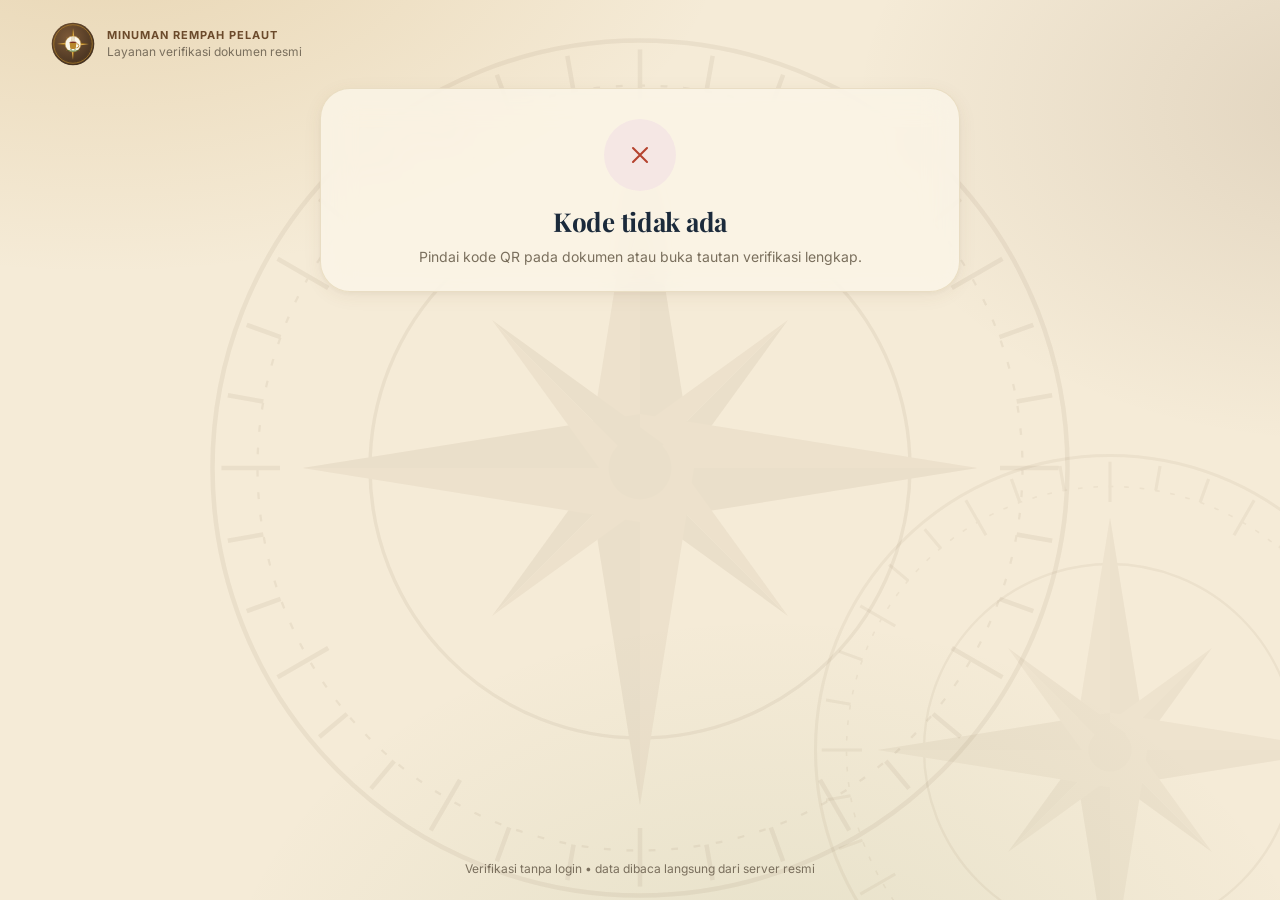
==== verify.html @ 49db2e06 "versi 1" ====
<!DOCTYPE html>
<html lang="id">
<head>
  <meta charset="utf-8">
  <meta name="viewport" content="width=device-width, initial-scale=1">
  <title>Verifikasi Dokumen — Minuman Rempah Pelaut</title>
  <meta name="theme-color" content="#F5EBD7">
  <meta name="robots" content="noindex">
  <link rel="icon" href="assets/logo.svg" type="image/svg+xml">
  <link rel="stylesheet" href="https://fonts.googleapis.com/css2?family=Playfair+Display:wght@600;700&family=Inter:wght@400;600;700&display=swap">
  <link rel="stylesheet" href="css/style.css?v=1.0.0">
</head>
<body>
  <div id="topline" class="topline"></div><div id="toasts" class="toasts"></div>
  <div class="login" style="justify-content:flex-start">
    <div class="login-top"><div class="row"><img src="assets/logo.svg" alt="" style="width:44px;height:44px;border-radius:50%"><div><div class="eyebrow" style="color:var(--c-secondary)" id="inst">Minuman Rempah Pelaut</div><div class="small muted">Layanan verifikasi dokumen resmi</div></div></div></div>
    <div class="card login-card" style="width:min(640px,100%)" id="hasil">
      <div class="center"><div class="loader-art" style="margin:0 auto"><div class="ring"></div><div class="ring r2"></div></div><div class="loader-text mt-12">Memeriksa keaslian dokumen…</div></div>
    </div>
    <div class="card login-card" style="width:min(640px,100%);margin-top:0" id="hash-card" hidden>
      <h3>Cocokkan berkas PDF</h3>
      <p class="small muted mt-4">Pilih berkas PDF yang Anda terima. Sidik jari SHA-256 dihitung di perangkat Anda (berkas tidak diunggah) lalu dibandingkan dengan catatan resmi.</p>
      <input type="file" accept="application/pdf" id="pdf" class="input mt-12">
      <div id="hash-hasil" class="mt-12"></div>
    </div>
    <div class="login-foot"><span>Verifikasi tanpa login • data dibaca langsung dari server resmi</span></div>
  </div>
  <script src="js/config.js?v=1.0.0"></script>
  <script src="js/core.js?v=1.0.0"></script>
  <script>
  (async function () {
    const p = new URLSearchParams(location.search), k = p.get('k') || '', s = p.get('s') || '';
    const box = $('#hasil');
    const gagal = (judul, teks) => { box.innerHTML = `<div class="center"><div class="icon-box danger" style="margin:0 auto;width:72px;height:72px;border-radius:50%">${ic('x', 'xl')}</div><h1 class="mt-12" style="font-size:26px">${esc(judul)}</h1><p class="muted mt-8">${esc(teks)}</p></div>`; };
    if (!k) return gagal('Kode tidak ada', 'Pindai kode QR pada dokumen atau buka tautan verifikasi lengkap.');
    if (!API.siap()) return gagal('Layanan belum dikonfigurasi', 'Alamat server belum diisi pada aplikasi ini.');
    try {
      const res = await fetch(API.url + '?action=dok.verifikasi&k=' + encodeURIComponent(k) + '&s=' + encodeURIComponent(s));
      const r = await res.json();
      if (!r.success) return gagal(r.code === 'SIG' ? 'Tautan tidak sah' : 'Dokumen tidak ditemukan', r.message);
      const d = r.data;
      if (d.institusi) { $('#inst').textContent = d.institusi.nama; document.title = 'Verifikasi — ' + d.institusi.nama; }
      box.innerHTML = `<div class="center"><div class="icon-box ${d.valid ? 'success' : 'danger'}" style="margin:0 auto;width:78px;height:78px;border-radius:50%">${ic(d.valid ? 'check' : 'x', 'xl')}</div>
        <span class="badge ${d.valid ? 'success' : 'danger'} mt-12">${d.valid ? 'ASLI & BERLAKU' : 'DITARIK — TIDAK BERLAKU'}</span>
        <h1 class="mt-12" style="font-size:24px">${esc(d.judul)}</h1><p class="muted">${esc(d.jenis)}</p></div>
        <div class="inset mt-16">${[['Nomor dokumen', d.nomor], ['Diterbitkan', tgl(d.terbit, 'EEEE, d MMMM yyyy • HH:mm') + ' WITA']].concat(d.ringkas.map((x) => [x.label, x.nilai])).map((x) => `<div class="sum-row"><span class="muted small">${esc(x[0])}</span><span class="v small">${esc(x[1])}</span></div>`).join('')}</div>
        ${d.catatan ? `<div class="notice danger mt-12">${ic('alert')}<div class="small">${esc(d.catatan)}</div></div>` : ''}
        <div class="eyebrow mt-16 mb-8">Ditandatangani secara elektronik oleh</div>
        ${d.penandatangan.map((x) => `<div class="sig"><span class="icon-box s success">${ic('sign', 'sm')}</span><div class="grow"><b class="small">${esc(x.nama)}</b><div class="xs muted">${esc(x.label)} • ${esc(x.jabatan)}</div></div><div class="xs muted right">${esc(tgl(x.waktu, 'd MMM yyyy HH:mm'))}<div>${esc(x.metode === 'BYPASS' ? 'Bypass Owner' : 'Sesi + PIN')}</div></div></div>`).join('')}
        <div class="xs muted mt-16">Sidik jari SHA-256 PDF resmi:</div><div class="id" style="word-break:break-all">${esc(d.hashPdf)}</div>`;
      if (d.hashPdf) {
        $('#hash-card').hidden = false;
        $('#pdf').onchange = async (e) => {
          const f = e.target.files[0]; if (!f) return;
          const buf = await f.arrayBuffer(); const h = Array.from(new Uint8Array(await crypto.subtle.digest('SHA-256', buf))).map((b) => b.toString(16).padStart(2, '0')).join('');
          $('#hash-hasil').innerHTML = h === d.hashPdf ? `<div class="notice success">${ic('check-c')}<div><b>Berkas identik dengan PDF resmi.</b><div class="xs id">${h}</div></div></div>` : `<div class="notice danger">${ic('alert')}<div><b>Berkas BERBEDA dari PDF resmi.</b><div class="small">Kemungkinan telah diubah atau bukan berkas asli.</div><div class="xs id">${h}</div></div></div>`;
        };
      }
    } catch (e) { gagal('Gagal terhubung', 'Periksa koneksi internet lalu muat ulang halaman.'); }
  })();
  </script>
</body>
</html>
---- css/style.css ----
/* =====================================================================
   MINUMAN REMPAH PELAUT — Sistem Desain (soft-UI hangat + kaca halus)
   Warna, font, dan radius dapat diubah Owner dari Pengaturan → Tampilan
   (ditulis ulang ke variabel CSS di :root oleh js/core.js).
   ===================================================================== */
:root {
  --c-primary: #B8862D; --c-primary-h: #9A6F1F; --c-secondary: #6B4A2B;
  --c-bg: #F5EBD7; --c-card: #FBF6EA; --c-text: #1B2A3B; --c-muted: #7A6F5D; --c-border: #E3D5B5;
  --c-success: #4E7A3A; --c-danger: #B5442F; --c-warning: #D9A21B; --c-info: #2F6EA8;
  --c-success-t: color-mix(in srgb, var(--c-success) 14%, #fff);
  --c-danger-t: color-mix(in srgb, var(--c-danger) 13%, #fff);
  --c-warning-t: color-mix(in srgb, var(--c-warning) 20%, #fff);
  --c-info-t: color-mix(in srgb, var(--c-info) 12%, #fff);
  --c-primary-t: color-mix(in srgb, var(--c-primary) 14%, var(--c-card));
  --c-secondary-t: color-mix(in srgb, var(--c-secondary) 10%, var(--c-card));
  --c-inset: color-mix(in srgb, var(--c-bg) 70%, var(--c-border));
  --c-glass: color-mix(in srgb, var(--c-card) 80%, transparent);
  --c-line: color-mix(in srgb, var(--c-border) 75%, transparent);
  --c-on-primary: #fff;
  /* grafik — palet kategori tervalidasi (urutan = mekanisme aman buta warna) */
  --s1: #B8862D; --s2: #2F6EA8; --s3: #2A9D8F; --s4: #7E5BB0; --s5: #D46F3E;
  --radius: 20px; --radius-md: 14px; --radius-sm: 12px; --radius-xs: 8px;
  --font-head: 'Playfair Display', 'Lora', Georgia, serif;
  --font-body: 'Inter', 'Plus Jakarta Sans', system-ui, -apple-system, 'Segoe UI', Roboto, sans-serif;
  --sh-1: 0 4px 20px -2px color-mix(in srgb, var(--c-secondary) 9%, transparent), 0 2px 6px -1px color-mix(in srgb, var(--c-secondary) 5%, transparent);
  --sh-2: 0 12px 32px -6px color-mix(in srgb, var(--c-secondary) 16%, transparent), 0 4px 10px -2px color-mix(in srgb, var(--c-secondary) 7%, transparent);
  --sh-3: 0 24px 60px -12px rgba(27, 42, 59, .28);
  --sh-btn: 0 6px 16px -4px color-mix(in srgb, var(--c-primary) 45%, transparent);
  --ease: cubic-bezier(.2, .8, .2, 1); --ease-spring: cubic-bezier(.34, 1.56, .64, 1);
  --sidebar: 264px; --topbar: 72px;
  --kaca: blur(16px) saturate(150%);
}
html.tanpa-kaca { --kaca: none; --c-glass: var(--c-card); }

* { box-sizing: border-box; }
html, body { margin: 0; padding: 0; }
html { -webkit-text-size-adjust: 100%; scroll-behavior: smooth; }
body {
  font-family: var(--font-body); font-size: 14px; line-height: 1.5; color: var(--c-text); background: var(--c-bg);
  min-height: 100vh; -webkit-font-smoothing: antialiased; -webkit-tap-highlight-color: transparent; overflow-x: hidden;
}
body::before { /* latar hangat bertekstur agar efek kaca punya "isi" untuk diburamkan */
  content: ''; position: fixed; inset: 0; z-index: -2; pointer-events: none;
  background:
    radial-gradient(900px 520px at 8% -10%, color-mix(in srgb, var(--c-primary) 22%, transparent), transparent 70%),
    radial-gradient(700px 480px at 105% 12%, color-mix(in srgb, var(--c-secondary) 14%, transparent), transparent 70%),
    radial-gradient(800px 600px at 60% 115%, color-mix(in srgb, var(--c-success) 10%, transparent), transparent 70%),
    var(--c-bg);
}
body::after {
  content: ''; position: fixed; right: -140px; bottom: -160px; width: 620px; height: 620px; z-index: -1; pointer-events: none; opacity: .06;
  background: url("../assets/kompas.svg") center/contain no-repeat;
}
h1, h2, h3, h4 { font-family: var(--font-head); color: var(--c-text); margin: 0; letter-spacing: -.01em; font-weight: 700; }
h1 { font-size: clamp(24px, 3.2vw, 34px); line-height: 1.18; }
h2 { font-size: clamp(18px, 2vw, 21px); line-height: 1.3; font-weight: 650; }
h3 { font-size: 16px; line-height: 1.35; font-weight: 650; }
p { margin: 0; }
a { color: var(--c-primary-h); text-decoration: none; }
button, input, select, textarea { font: inherit; color: inherit; }
img { max-width: 100%; display: block; }
.num, .tnum, table td, .kpi-val, .rp { font-variant-numeric: tabular-nums; }
.muted { color: var(--c-muted); } .small { font-size: 12px; } .xs { font-size: 11px; }
.strong { font-weight: 650; } .center { text-align: center; } .right { text-align: right; }
.ok { color: var(--c-success); } .bad { color: var(--c-danger); } .warn { color: #9A6F1F; }
.eyebrow { font-size: 11px; font-weight: 700; letter-spacing: .09em; text-transform: uppercase; color: var(--c-primary-h); }
.hidden { display: none !important; }
.sr-only { position: absolute; width: 1px; height: 1px; overflow: hidden; clip: rect(0 0 0 0); white-space: nowrap; }
.truncate { overflow: hidden; text-overflow: ellipsis; white-space: nowrap; }
.row { display: flex; align-items: center; gap: 12px; } .row.wrap { flex-wrap: wrap; } .row.between { justify-content: space-between; } .row.top { align-items: flex-start; }
.col { display: flex; flex-direction: column; gap: 12px; }
.grow { flex: 1; min-width: 0; }
.gap-4 { gap: 4px; } .gap-8 { gap: 8px; } .gap-16 { gap: 16px; } .gap-20 { gap: 20px; }
.mt-4 { margin-top: 4px; } .mt-8 { margin-top: 8px; } .mt-12 { margin-top: 12px; } .mt-16 { margin-top: 16px; } .mt-20 { margin-top: 20px; } .mb-8 { margin-bottom: 8px; } .mb-12 { margin-bottom: 12px; } .mb-16 { margin-bottom: 16px; }
.icon { width: 20px; height: 20px; flex: none; stroke: currentColor; fill: none; stroke-width: 1.8; stroke-linecap: round; stroke-linejoin: round; }
.icon.sm { width: 16px; height: 16px; } .icon.lg { width: 24px; height: 24px; } .icon.xl { width: 28px; height: 28px; }
::selection { background: color-mix(in srgb, var(--c-primary) 30%, transparent); }
:focus-visible { outline: 3px solid color-mix(in srgb, var(--c-primary) 45%, transparent); outline-offset: 2px; border-radius: 8px; }
::-webkit-scrollbar { width: 10px; height: 10px; } ::-webkit-scrollbar-thumb { background: color-mix(in srgb, var(--c-secondary) 22%, transparent); border-radius: 10px; border: 3px solid transparent; background-clip: padding-box; } ::-webkit-scrollbar-track { background: transparent; }

/* ============================ KARTU (kaca halus) ============================ */
.card {
  background: var(--c-glass); -webkit-backdrop-filter: var(--kaca); backdrop-filter: var(--kaca);
  border: 1px solid color-mix(in srgb, var(--c-border) 70%, transparent); border-radius: var(--radius); box-shadow: var(--sh-1);
  padding: 20px; position: relative; min-width: 0;
  transition: box-shadow .3s var(--ease), transform .3s var(--ease), border-color .3s;
}
.card.lift:hover, .card.click:hover { transform: translateY(-3px); box-shadow: var(--sh-2); border-color: color-mix(in srgb, var(--c-primary) 30%, var(--c-border)); }
.card.click { cursor: pointer; } .card.click:active { transform: scale(.985); }
.card.flat { box-shadow: none; }
.card.pad-0 { padding: 0; } .card.pad-s { padding: 14px; } .card.pad-l { padding: 26px; }
.card-head { display: flex; align-items: flex-start; justify-content: space-between; gap: 12px; margin-bottom: 16px; }
.card-head .sub { color: var(--c-muted); font-size: 12.5px; margin-top: 2px; }
.card-accent { border-left: 4px solid var(--c-primary); }
.card-dark { background: linear-gradient(150deg, #3B2A1B, #1B2A3B); color: #F5EBD7; border-color: transparent; }
.card-dark h2, .card-dark h3 { color: #FBF6EA; }
.inset { background: var(--c-inset); border: 1px solid var(--c-border); border-radius: var(--radius-md); box-shadow: inset 0 2px 4px color-mix(in srgb, var(--c-secondary) 6%, transparent); padding: 14px; }
.divider { height: 1px; background: var(--c-line); margin: 14px 0; border: 0; }
.dotted { border-bottom: 1px dashed var(--c-border); }
.icon-box { width: 40px; height: 40px; border-radius: 12px; display: grid; place-items: center; background: var(--c-primary-t); color: var(--c-primary-h); flex: none; transition: transform .3s var(--ease-spring); }
.icon-box.s { width: 34px; height: 34px; border-radius: 10px; }
.icon-box.success { background: var(--c-success-t); color: var(--c-success); } .icon-box.danger { background: var(--c-danger-t); color: var(--c-danger); }
.icon-box.warning { background: var(--c-warning-t); color: #9A6F1F; } .icon-box.info { background: var(--c-info-t); color: var(--c-info); } .icon-box.wood { background: var(--c-secondary-t); color: var(--c-secondary); }
.icon-box.solid { background: var(--c-primary); color: #fff; box-shadow: var(--sh-btn); }
.card:hover .icon-box { transform: rotate(-6deg) scale(1.06); }

/* ============================ TOMBOL ============================ */
.btn {
  --bg: var(--c-card); --fg: var(--c-secondary); --bd: var(--c-border);
  display: inline-flex; align-items: center; justify-content: center; gap: 8px; min-height: 44px; padding: 10px 18px;
  border-radius: var(--radius-sm); border: 1px solid var(--bd); background: var(--bg); color: var(--fg); font-weight: 600; font-size: 14px;
  cursor: pointer; position: relative; overflow: hidden; white-space: nowrap; user-select: none; text-decoration: none;
  transition: transform .18s var(--ease), box-shadow .25s var(--ease), background .2s, border-color .2s, color .2s;
}
.btn:hover { transform: translateY(-2px); box-shadow: var(--sh-1); border-color: color-mix(in srgb, var(--c-primary) 35%, var(--bd)); }
.btn:active { transform: translateY(0) scale(.96); box-shadow: none; transition-duration: .08s; }
.btn[disabled], .btn.busy { opacity: .6; pointer-events: none; }
.btn.primary { --bg: var(--c-primary); --fg: var(--c-on-primary); --bd: transparent; box-shadow: var(--sh-btn); }
.btn.primary:hover { --bg: var(--c-primary-h); box-shadow: 0 10px 22px -6px color-mix(in srgb, var(--c-primary) 55%, transparent); }
.btn.dark { --bg: var(--c-secondary); --fg: #FBF6EA; --bd: transparent; }
.btn.danger { --bg: var(--c-danger-t); --fg: var(--c-danger); --bd: color-mix(in srgb, var(--c-danger) 25%, transparent); }
.btn.success { --bg: var(--c-success); --fg: #fff; --bd: transparent; }
.btn.ghost { --bg: transparent; --bd: transparent; } .btn.ghost:hover { --bg: var(--c-primary-t); box-shadow: none; }
.btn.sm { min-height: 36px; padding: 6px 12px; font-size: 13px; border-radius: 10px; } .btn.xs { min-height: 30px; padding: 4px 10px; font-size: 12px; border-radius: 9px; }
.btn.lg { min-height: 54px; padding: 14px 24px; font-size: 16px; border-radius: 14px; }
.btn.block { width: 100%; } .btn.icon-only { padding: 0; width: 44px; } .btn.icon-only.sm { width: 36px; }
.btn .kbd { font-size: 10.5px; padding: 1px 6px; border-radius: 6px; background: rgba(255, 255, 255, .22); }
.ripple { position: absolute; border-radius: 50%; transform: scale(0); background: currentColor; opacity: .25; pointer-events: none; animation: ripple .6s var(--ease) forwards; }
@keyframes ripple { to { transform: scale(2.6); opacity: 0; } }
.btn .spin { width: 16px; height: 16px; border-radius: 50%; border: 2px solid currentColor; border-right-color: transparent; animation: putar .7s linear infinite; }
.link-btn { background: none; border: 0; padding: 0; color: var(--c-primary-h); font-weight: 600; cursor: pointer; display: inline-flex; align-items: center; gap: 4px; }
.link-btn:hover { text-decoration: underline; }

/* ============================ BADGE / CHIP / TAB ============================ */
.badge { display: inline-flex; align-items: center; gap: 6px; min-height: 24px; padding: 3px 10px; border-radius: 999px; font-size: 11.5px; font-weight: 650; white-space: nowrap; background: var(--c-inset); color: var(--c-secondary); border: 1px solid transparent; }
.badge::before { content: ''; width: 6px; height: 6px; border-radius: 50%; background: currentColor; opacity: .85; }
.badge.plain::before { display: none; }
.badge.success { background: var(--c-success-t); color: var(--c-success); } .badge.danger { background: var(--c-danger-t); color: var(--c-danger); }
.badge.warning { background: var(--c-warning-t); color: #8A6312; } .badge.info { background: var(--c-info-t); color: var(--c-info); } .badge.gold { background: var(--c-primary-t); color: var(--c-primary-h); }
.badge.pulse::before { animation: denyut 1.6s infinite; }
@keyframes denyut { 0% { box-shadow: 0 0 0 0 currentColor; } 70% { box-shadow: 0 0 0 6px transparent; } 100% { box-shadow: 0 0 0 0 transparent; } }
.chips { display: flex; gap: 8px; flex-wrap: wrap; }
.chips.scroll { flex-wrap: nowrap; overflow-x: auto; padding-bottom: 4px; scrollbar-width: none; } .chips.scroll::-webkit-scrollbar { display: none; }
.chip { min-height: 36px; padding: 6px 14px; border-radius: 999px; border: 1px solid var(--c-border); background: var(--c-card); color: var(--c-secondary); font-weight: 600; font-size: 13px; cursor: pointer; white-space: nowrap; display: inline-flex; align-items: center; gap: 6px; transition: all .22s var(--ease); }
.chip:hover { border-color: var(--c-primary); transform: translateY(-1px); }
.chip:active { transform: scale(.95); }
.chip.on { background: var(--c-primary); color: #fff; border-color: transparent; box-shadow: var(--sh-btn); }
.chip .n { font-size: 11px; opacity: .8; }
.seg { display: inline-flex; padding: 4px; border-radius: 14px; background: var(--c-inset); border: 1px solid var(--c-border); position: relative; gap: 2px; }
.seg button { position: relative; z-index: 1; border: 0; background: transparent; padding: 7px 14px; min-height: 36px; border-radius: 10px; font-weight: 600; font-size: 13px; color: var(--c-muted); cursor: pointer; transition: color .25s; white-space: nowrap; }
.seg button.on { color: #fff; }
.seg .ind { position: absolute; z-index: 0; top: 4px; bottom: 4px; border-radius: 10px; background: var(--c-primary); box-shadow: var(--sh-btn); transition: left .35s var(--ease), width .35s var(--ease); }
.seg.full { display: flex; } .seg.full button { flex: 1; }

/* ============================ FORM ============================ */
.field { display: flex; flex-direction: column; gap: 6px; min-width: 0; }
.field > label, .lbl { font-size: 12.5px; font-weight: 650; color: var(--c-secondary); display: flex; justify-content: space-between; gap: 8px; }
.field > label .hint, .lbl .hint { font-weight: 500; color: var(--c-muted); }
.input, select.input, textarea.input {
  width: 100%; min-height: 44px; padding: 10px 14px; border-radius: var(--radius-sm); border: 1.5px solid var(--c-border);
  background: color-mix(in srgb, var(--c-card) 92%, #fff); box-shadow: inset 0 2px 4px color-mix(in srgb, var(--c-secondary) 5%, transparent);
  outline: none; transition: border-color .2s, box-shadow .2s, background .2s; appearance: none; -webkit-appearance: none;
}
textarea.input { min-height: 84px; resize: vertical; }
select.input { padding-right: 36px; background-image: url("data:image/svg+xml,%3Csvg xmlns='http://www.w3.org/2000/svg' width='16' height='16' viewBox='0 0 24 24' fill='none' stroke='%236B4A2B' stroke-width='2' stroke-linecap='round'%3E%3Cpath d='m6 9 6 6 6-6'/%3E%3C/svg%3E"); background-repeat: no-repeat; background-position: right 12px center; }
.input:focus { border-color: var(--c-primary); box-shadow: 0 0 0 4px color-mix(in srgb, var(--c-primary) 18%, transparent); background: #fff; }
.input::placeholder { color: color-mix(in srgb, var(--c-muted) 80%, transparent); }
.input.err { border-color: var(--c-danger); box-shadow: 0 0 0 4px color-mix(in srgb, var(--c-danger) 14%, transparent); animation: goyang .35s; }
@keyframes goyang { 25% { transform: translateX(-4px); } 75% { transform: translateX(4px); } }
.input-rp { position: relative; } .input-rp > span { position: absolute; left: 14px; top: 50%; transform: translateY(-50%); font-weight: 650; color: var(--c-muted); pointer-events: none; }
.input-rp > .input { padding-left: 40px; font-weight: 650; font-variant-numeric: tabular-nums; }
.search { position: relative; } .search .icon { position: absolute; left: 13px; top: 50%; transform: translateY(-50%); color: var(--c-muted); pointer-events: none; }
.search .input { padding-left: 40px; background: var(--c-inset); }
.form-grid { display: grid; grid-template-columns: repeat(2, minmax(0, 1fr)); gap: 14px; }
.form-grid .span-2 { grid-column: span 2; }
.check { display: flex; align-items: flex-start; gap: 10px; cursor: pointer; padding: 10px 12px; border-radius: 12px; transition: background .2s; }
.check:hover { background: var(--c-primary-t); }
.check input { width: 20px; height: 20px; accent-color: var(--c-primary); flex: none; margin-top: 1px; }
.switch { position: relative; width: 46px; height: 26px; flex: none; }
.switch input { opacity: 0; width: 0; height: 0; position: absolute; }
.switch span { position: absolute; inset: 0; border-radius: 99px; background: var(--c-border); cursor: pointer; transition: background .25s; }
.switch span::after { content: ''; position: absolute; left: 3px; top: 3px; width: 20px; height: 20px; border-radius: 50%; background: #fff; box-shadow: 0 2px 6px rgba(0, 0, 0, .18); transition: transform .3s var(--ease-spring); }
.switch input:checked + span { background: var(--c-success); } .switch input:checked + span::after { transform: translateX(20px); }
.stepper { display: flex; align-items: center; gap: 6px; background: var(--c-inset); border-radius: 14px; padding: 4px; border: 1px solid var(--c-border); }
.stepper button { width: 44px; height: 44px; border-radius: 11px; border: 1px solid var(--c-border); background: var(--c-card); color: var(--c-secondary); display: grid; place-items: center; cursor: pointer; transition: transform .15s var(--ease-spring), background .2s; }
.stepper button:hover { background: #fff; } .stepper button:active { transform: scale(.86); }
.stepper button.plus { background: var(--c-primary); color: #fff; border-color: transparent; }
.stepper .val { min-width: 34px; text-align: center; font-weight: 750; font-size: 18px; font-variant-numeric: tabular-nums; }
.stepper .val.bump { animation: bump .35s var(--ease-spring); }
@keyframes bump { 40% { transform: scale(1.4); color: var(--c-primary-h); } }

/* ============================ TABEL ============================ */
.table-wrap { overflow-x: auto; border-radius: var(--radius-md); }
table.tbl { width: 100%; border-collapse: separate; border-spacing: 0; font-size: 13.5px; }
.tbl th { text-align: left; font-size: 11px; letter-spacing: .07em; text-transform: uppercase; color: var(--c-muted); font-weight: 700; padding: 12px 14px; background: var(--c-inset); border-bottom: 1px solid var(--c-border); white-space: nowrap; position: sticky; top: 0; z-index: 1; }
.tbl th:first-child { border-top-left-radius: 12px; } .tbl th:last-child { border-top-right-radius: 12px; }
.tbl td { padding: 12px 14px; border-bottom: 1px solid var(--c-line); vertical-align: middle; }
.tbl tbody tr { transition: background .2s; } .tbl tbody tr:hover { background: color-mix(in srgb, var(--c-primary) 6%, transparent); }
.tbl tr.flash { animation: flash 1.6s var(--ease); }
@keyframes flash { 0% { background: color-mix(in srgb, var(--c-success) 25%, transparent); } 100% { background: transparent; } }
.tbl .r, .tbl th.r { text-align: right; } .tbl .c { text-align: center; }
.tbl .id { font-family: ui-monospace, 'SF Mono', Menlo, monospace; font-size: 11.5px; color: var(--c-muted); white-space: nowrap; }
.tbl td.r b, .tbl td.r > span, .tbl td .tnum { white-space: nowrap; }
.tbl tr.pending td { opacity: .7; } .tbl tr.pending .badge { animation: denyut 1.6s infinite; }
.tbl-empty { padding: 40px 16px; text-align: center; color: var(--c-muted); }
.tbl-empty .icon { width: 40px; height: 40px; margin: 0 auto 10px; opacity: .5; }
.pager { display: flex; align-items: center; justify-content: space-between; gap: 12px; padding-top: 14px; flex-wrap: wrap; }
.pager .pages { display: flex; gap: 6px; }
.pager .pg { min-width: 34px; height: 34px; border-radius: 10px; border: 1px solid var(--c-border); background: var(--c-card); cursor: pointer; font-weight: 650; font-size: 13px; transition: all .2s; }
.pager .pg.on { background: var(--c-primary); color: #fff; border-color: transparent; } .pager .pg:hover:not(.on) { border-color: var(--c-primary); }
.thumb { width: 42px; height: 42px; border-radius: 12px; object-fit: cover; background: var(--c-inset); border: 1px solid var(--c-border); flex: none; }
.thumb.s { width: 34px; height: 34px; border-radius: 10px; }

/* ============================ LAYOUT APLIKASI ============================ */
.app { display: grid; grid-template-columns: var(--sidebar) minmax(0, 1fr); min-height: 100vh; }
.sidebar {
  position: sticky; top: 0; height: 100vh; padding: 20px 16px; display: flex; flex-direction: column; gap: 14px;
  background: color-mix(in srgb, var(--c-card) 72%, transparent); -webkit-backdrop-filter: var(--kaca); backdrop-filter: var(--kaca);
  border-right: 1px solid var(--c-line); z-index: 30; overflow-y: auto; scrollbar-width: thin;
}
.brand { display: flex; align-items: center; gap: 12px; padding: 4px 6px 8px; }
.brand img, .brand .logo { width: 46px; height: 46px; border-radius: 14px; object-fit: cover; box-shadow: var(--sh-1); background: var(--c-secondary); flex: none; }
.brand .nm { font-family: var(--font-head); font-weight: 700; font-size: 18px; line-height: 1.1; }
.brand .sb { font-size: 10px; letter-spacing: .12em; text-transform: uppercase; color: var(--c-muted); font-weight: 700; margin-top: 3px; }
.lapak-card { display: flex; gap: 10px; align-items: center; padding: 10px 12px; border-radius: 14px; background: var(--c-inset); border: 1px solid var(--c-border); font-size: 12px; }
.nav { display: flex; flex-direction: column; gap: 3px; }
.nav .grp { font-size: 10.5px; letter-spacing: .12em; text-transform: uppercase; color: var(--c-muted); font-weight: 750; padding: 12px 12px 4px; }
.nav a { display: flex; align-items: center; gap: 12px; padding: 10px 12px; min-height: 44px; border-radius: 13px; color: var(--c-text); font-weight: 550; position: relative; transition: background .2s, color .2s, transform .2s var(--ease); }
.nav a:hover { background: var(--c-primary-t); transform: translateX(3px); }
.nav a:active { transform: scale(.97); }
.nav a.on { background: linear-gradient(135deg, var(--c-secondary), color-mix(in srgb, var(--c-secondary) 75%, var(--c-primary))); color: #FBF6EA; box-shadow: var(--sh-2); }
.nav a .cnt { margin-left: auto; min-width: 22px; height: 22px; padding: 0 7px; border-radius: 99px; background: var(--c-danger); color: #fff; font-size: 11px; font-weight: 750; display: grid; place-items: center; }
.nav a.on .cnt { background: var(--c-primary); }
.sidebar .foot { margin-top: auto; display: flex; flex-direction: column; gap: 10px; }
.net-chip { display: flex; align-items: center; justify-content: space-between; gap: 8px; padding: 10px 12px; border-radius: 14px; background: var(--c-inset); font-size: 12px; font-weight: 650; border: 1px solid var(--c-border); }
.net-chip .dot { width: 8px; height: 8px; border-radius: 50%; background: var(--c-success); box-shadow: 0 0 0 4px var(--c-success-t); }
.net-chip.off .dot { background: var(--c-danger); box-shadow: 0 0 0 4px var(--c-danger-t); }

.main { min-width: 0; display: flex; flex-direction: column; }
.topbar {
  position: sticky; top: 0; z-index: 25; height: var(--topbar); display: flex; align-items: center; gap: 14px; padding: 0 28px;
  background: color-mix(in srgb, var(--c-bg) 72%, transparent); -webkit-backdrop-filter: var(--kaca); backdrop-filter: var(--kaca); border-bottom: 1px solid var(--c-line);
}
.topbar .search { flex: 1; max-width: 420px; }
.topbar .who { display: flex; align-items: center; gap: 10px; cursor: pointer; padding: 6px 8px 6px 6px; border-radius: 14px; transition: background .2s; }
.topbar .who:hover { background: var(--c-primary-t); }
.avatar { width: 40px; height: 40px; border-radius: 50%; display: grid; place-items: center; background: linear-gradient(135deg, var(--c-secondary), var(--c-primary)); color: #fff; font-weight: 750; font-size: 14px; flex: none; box-shadow: 0 0 0 3px var(--c-card); }
.avatar.s { width: 32px; height: 32px; font-size: 12px; }
.who .nm { font-weight: 700; font-size: 13.5px; line-height: 1.2; } .who .rl { font-size: 11.5px; color: var(--c-muted); }
.bell { position: relative; } .bell .cnt { position: absolute; top: 4px; right: 4px; min-width: 18px; height: 18px; border-radius: 99px; background: var(--c-danger); color: #fff; font-size: 10px; font-weight: 800; display: grid; place-items: center; padding: 0 4px; box-shadow: 0 0 0 2px var(--c-bg); }
.burger { display: none; }
.content { padding: 26px 28px 40px; max-width: 1480px; width: 100%; margin: 0 auto; flex: 1; }
.page-head { display: flex; align-items: flex-end; justify-content: space-between; gap: 16px; margin-bottom: 22px; flex-wrap: wrap; }
.page-head .desc { color: var(--c-muted); margin-top: 6px; max-width: 680px; }
.page-head .acts { display: flex; gap: 10px; flex-wrap: wrap; max-width: 100%; } .page-head .acts > .row { flex-wrap: wrap; }
.page-head .acts > *, .card-head > * { min-width: 0; max-width: 100%; }
.foot-bar { display: flex; justify-content: space-between; gap: 12px; flex-wrap: wrap; padding: 16px 28px; font-size: 12px; color: var(--c-muted); border-top: 1px solid var(--c-line); }

/* Banner offline */
.banner { display: flex; align-items: center; gap: 12px; padding: 10px 28px; background: var(--c-warning-t); color: #6B4A10; font-size: 13px; border-bottom: 1px solid color-mix(in srgb, var(--c-warning) 30%, transparent); animation: turun .4s var(--ease); }
.banner.ok { background: var(--c-success-t); color: var(--c-success); }
.banner .grow b { font-weight: 750; }
@keyframes turun { from { transform: translateY(-100%); opacity: 0; } }

/* Grid */
.grid { display: grid; gap: 20px; }
.g-2 { grid-template-columns: repeat(2, minmax(0, 1fr)); } .g-3 { grid-template-columns: repeat(3, minmax(0, 1fr)); } .g-4 { grid-template-columns: repeat(4, minmax(0, 1fr)); }
.g-main { grid-template-columns: minmax(0, 1fr) 360px; align-items: start; }
.g-main-l { grid-template-columns: minmax(0, 1.45fr) minmax(0, 1fr); align-items: start; }
.g-side { grid-template-columns: 380px minmax(0, 1fr); align-items: start; }
.g-set { grid-template-columns: 260px minmax(0, 1fr); align-items: start; }
.set-tabs { position: sticky; top: calc(var(--topbar) + 14px); }
.stack { display: flex; flex-direction: column; gap: 20px; min-width: 0; }
.span-2 { grid-column: span 2; } .span-all { grid-column: 1 / -1; }

/* ============================ KPI ============================ */
.kpi { display: flex; flex-direction: column; gap: 10px; overflow: hidden; }
.kpi .top { display: flex; justify-content: space-between; align-items: flex-start; gap: 10px; }
.kpi .lbl2 { font-size: 12.5px; color: var(--c-muted); font-weight: 600; }
.kpi-val { font-size: clamp(22px, 2.3vw, 30px); font-weight: 750; letter-spacing: -.02em; line-height: 1.1; font-variant-numeric: normal; }
.kpi-val small { font-size: .55em; font-weight: 600; color: var(--c-muted); letter-spacing: 0; }
.kpi .foot { display: flex; align-items: center; gap: 8px; font-size: 12px; color: var(--c-muted); flex-wrap: wrap; }
.delta { display: inline-flex; align-items: center; gap: 3px; padding: 2px 8px; border-radius: 99px; font-size: 11.5px; font-weight: 700; }
.delta.up { background: var(--c-success-t); color: var(--c-success); } .delta.down { background: var(--c-danger-t); color: var(--c-danger); } .delta.flat { background: var(--c-inset); color: var(--c-muted); }
.kpi.hero { background: linear-gradient(145deg, color-mix(in srgb, var(--c-primary) 16%, var(--c-card)), var(--c-glass)); border-color: color-mix(in srgb, var(--c-primary) 40%, var(--c-border)); }
.kpi .deco { position: absolute; right: -24px; bottom: -24px; width: 96px; height: 96px; border-radius: 50%; background: color-mix(in srgb, var(--c-primary) 10%, transparent); pointer-events: none; }
.meter { height: 8px; border-radius: 99px; background: color-mix(in srgb, var(--c-primary) 15%, var(--c-inset)); overflow: hidden; }
.meter > i { display: block; height: 100%; border-radius: 99px; background: var(--c-primary); width: 0; transition: width 1.1s var(--ease); }
.meter.success > i { background: var(--c-success); } .meter.danger > i { background: var(--c-danger); } .meter.warning > i { background: var(--c-warning); }
.meter.s { height: 6px; }

/* Sapaan */
.hello { display: flex; justify-content: space-between; gap: 20px; align-items: center; overflow: hidden; padding: 26px 28px; }
.hello::after { content: ''; position: absolute; right: -60px; top: -80px; width: 340px; height: 340px; background: url("../assets/kompas.svg") center/contain no-repeat; opacity: .1; pointer-events: none; animation: putar 120s linear infinite; }
.hello h1 .wave { display: inline-block; animation: lambai 2.4s ease-in-out 1s 2; transform-origin: 70% 70%; }
@keyframes lambai { 0%, 100% { transform: rotate(0); } 15%, 45% { transform: rotate(14deg); } 30% { transform: rotate(-8deg); } }
.hello .quote { display: inline-flex; gap: 6px; align-items: center; font-family: var(--font-head); font-style: italic; font-size: 13px; color: var(--c-primary-h); padding: 6px 12px; border-radius: 99px; border: 1px solid color-mix(in srgb, var(--c-primary) 30%, transparent); background: var(--c-card); margin-top: 12px; }
.hello .status-box { display: flex; gap: 12px; align-items: center; padding: 14px 18px; border-radius: 18px; background: var(--c-card); border: 1px solid var(--c-border); box-shadow: var(--sh-1); z-index: 1; }

/* Aksi cepat */
.qa { display: flex; align-items: center; gap: 14px; padding: 16px; border-radius: 18px; cursor: pointer; text-align: left; border: 1px solid color-mix(in srgb, var(--c-border) 70%, transparent); background: var(--c-glass); -webkit-backdrop-filter: var(--kaca); backdrop-filter: var(--kaca); box-shadow: var(--sh-1); transition: transform .25s var(--ease), box-shadow .25s, border-color .25s; width: 100%; }
.qa:hover { transform: translateY(-3px); box-shadow: var(--sh-2); border-color: color-mix(in srgb, var(--c-primary) 35%, var(--c-border)); }
.qa:active { transform: scale(.97); }
.qa .t { font-family: var(--font-head); font-weight: 700; font-size: 15.5px; } .qa .s { font-size: 12px; color: var(--c-muted); margin-top: 2px; }
.qa .chev { margin-left: auto; color: var(--c-muted); transition: transform .25s; } .qa:hover .chev { transform: translateX(4px); color: var(--c-primary-h); }
.qa-list .qa { box-shadow: none; background: var(--c-inset); padding: 12px 14px; }

/* Daftar ringkas */
.li { display: flex; align-items: center; gap: 12px; padding: 12px; border-radius: 14px; transition: background .2s; }
.li:hover { background: color-mix(in srgb, var(--c-primary) 6%, transparent); }
.li + .li { border-top: 1px dashed var(--c-line); }
.li .t { font-weight: 650; font-size: 13.5px; } .li .s { font-size: 12px; color: var(--c-muted); }
.li-box { background: var(--c-inset); border: 1px solid var(--c-border); border-radius: 14px; }
.li-box + .li-box { margin-top: 10px; border-top: 1px solid var(--c-border); }
.timeline { position: relative; padding-left: 26px; }
.timeline::before { content: ''; position: absolute; left: 9px; top: 6px; bottom: 6px; width: 2px; background: var(--c-line); }
.timeline .ev { position: relative; padding: 4px 0 14px; }
.timeline .ev::before { content: ''; position: absolute; left: -22px; top: 8px; width: 10px; height: 10px; border-radius: 50%; background: var(--c-card); border: 2.5px solid var(--c-primary); }
.timeline .ev.ok::before { border-color: var(--c-success); background: var(--c-success); } .timeline .ev.bad::before { border-color: var(--c-danger); }

/* Baris ringkasan (closing) */
.sum-row { display: flex; justify-content: space-between; align-items: center; gap: 12px; padding: 11px 14px; border-radius: 12px; }
.sum-row + .sum-row { border-top: 1px dashed var(--c-border); }
.sum-row .v { font-weight: 700; font-variant-numeric: tabular-nums; white-space: nowrap; }
.sum-row.hl-ok { background: var(--c-success-t); color: var(--c-success); border: 0; font-weight: 700; margin: 6px 0; }
.sum-row.hl-bad { background: var(--c-danger-t); color: var(--c-danger); border: 0; margin: 6px 0; }
.big-total { padding: 18px 20px; border-radius: 16px; background: linear-gradient(135deg, color-mix(in srgb, var(--c-primary) 22%, var(--c-card)), var(--c-inset)); border: 1px solid color-mix(in srgb, var(--c-primary) 35%, var(--c-border)); display: flex; justify-content: space-between; align-items: center; gap: 12px; }
.big-total .v { font-family: var(--font-head); font-size: clamp(22px, 3vw, 30px); font-weight: 700; color: var(--c-primary-h); font-variant-numeric: normal; }
.formula { font-family: ui-monospace, Menlo, monospace; font-size: 12.5px; color: var(--c-primary-h); background: var(--c-inset); border-radius: 12px; padding: 12px 14px; border: 1px solid var(--c-border); line-height: 1.6; }
.saldo-akhir { text-align: center; padding: 20px; border-radius: 18px; background: var(--c-inset); border: 1px solid var(--c-border); }
.saldo-akhir .v { font-size: clamp(26px, 3.4vw, 36px); font-weight: 800; letter-spacing: -.02em; margin: 6px 0 10px; }
.notice { display: flex; gap: 14px; padding: 16px 18px; border-radius: 18px; background: var(--c-warning-t); border: 1px solid color-mix(in srgb, var(--c-warning) 35%, transparent); color: #5E440E; }
.notice.danger { background: var(--c-danger-t); color: #7A2A1C; border-color: color-mix(in srgb, var(--c-danger) 30%, transparent); }
.notice.success { background: var(--c-success-t); color: #2F4F22; border-color: color-mix(in srgb, var(--c-success) 30%, transparent); }
.notice.info { background: var(--c-info-t); color: #1E4870; border-color: color-mix(in srgb, var(--c-info) 25%, transparent); }
.notice ul { margin: 6px 0 0; padding-left: 18px; } .notice li { margin: 3px 0; }

/* ============================ POS ============================ */
.pos { display: grid; grid-template-columns: minmax(0, 1fr) 380px; gap: 20px; align-items: start; }
.pos-tools { position: sticky; top: calc(var(--topbar) + 10px); z-index: 5; padding: 14px; }
.menu-grid { display: grid; grid-template-columns: repeat(auto-fill, minmax(190px, 1fr)); gap: 16px; margin-top: 16px; }
.mcard { padding: 12px; display: flex; flex-direction: column; gap: 10px; cursor: pointer; user-select: none; animation: naik .45s var(--ease) backwards; animation-delay: calc(var(--i, 0) * 28ms); }
.mcard .ph { position: relative; aspect-ratio: 4/3; border-radius: 14px; overflow: hidden; background: var(--c-inset); }
.mcard .ph img { width: 100%; height: 100%; object-fit: cover; transition: transform .5s var(--ease); }
.mcard:hover .ph img { transform: scale(1.06); }
.mcard .qty-pill { position: absolute; top: 8px; right: 8px; min-width: 34px; height: 28px; border-radius: 99px; background: var(--c-primary); color: #fff; font-weight: 800; display: grid; place-items: center; padding: 0 9px; box-shadow: var(--sh-btn); transform: scale(0); transition: transform .3s var(--ease-spring); }
.mcard.has .qty-pill { transform: scale(1); }
.mcard.has { border-color: var(--c-primary); box-shadow: 0 0 0 3px color-mix(in srgb, var(--c-primary) 22%, transparent), var(--sh-2); }
.mcard .kat { position: absolute; left: 8px; top: 8px; font-size: 10.5px; padding: 3px 9px; border-radius: 99px; background: rgba(251, 246, 234, .9); color: var(--c-secondary); font-weight: 700; }
.mcard .nm { font-family: var(--font-head); font-weight: 650; font-size: 15px; line-height: 1.25; min-height: 38px; }
.mcard .hg { color: var(--c-primary-h); font-weight: 700; font-size: 14px; }
.mcard .hg-edit { display: flex; align-items: center; gap: 6px; }
.mcard .hg-edit input { min-height: 36px; padding: 6px 10px 6px 34px; font-size: 13px; }
.mcard .stepper { justify-content: space-between; }
.mcard .stepper button { width: 40px; height: 40px; }
.cart { position: sticky; top: calc(var(--topbar) + 10px); display: flex; flex-direction: column; gap: 14px; max-height: calc(100vh - var(--topbar) - 30px); }
.cart-items { overflow-y: auto; max-height: 34vh; display: flex; flex-direction: column; gap: 2px; margin: 0 -6px; padding: 0 6px; }
.cart-item { display: flex; align-items: center; gap: 10px; padding: 8px 6px; border-radius: 12px; animation: masuk .3s var(--ease); }
.cart-item .q { min-width: 32px; height: 26px; border-radius: 8px; background: var(--c-primary-t); color: var(--c-primary-h); font-weight: 800; display: grid; place-items: center; font-size: 12.5px; }
.cart-empty { text-align: center; padding: 26px 10px; color: var(--c-muted); }
.cart-empty img { width: 110px; margin: 0 auto 8px; opacity: .85; }
@keyframes masuk { from { opacity: 0; transform: translateX(14px); } }
.cart-bar { display: none; }

/* ============================ MODAL / SHEET ============================ */
.overlay { position: fixed; inset: 0; z-index: 80; background: rgba(27, 42, 59, .42); -webkit-backdrop-filter: blur(6px); backdrop-filter: blur(6px); display: flex; align-items: center; justify-content: center; padding: 20px; animation: pudar .25s var(--ease); }
.overlay.out { animation: pudar .2s var(--ease) reverse forwards; pointer-events: none; }
.modal { width: min(560px, 100%); max-height: calc(100vh - 40px); overflow-y: auto; background: var(--c-card); border-radius: 24px; box-shadow: var(--sh-3); border: 1px solid var(--c-border); animation: muncul .38s var(--ease-spring); display: flex; flex-direction: column; }
.modal.lg { width: min(860px, 100%); } .modal.xl { width: min(1100px, 100%); } .modal.sm { width: min(420px, 100%); }
.overlay.out .modal { animation: muncul .2s var(--ease) reverse forwards; }
.modal-head { display: flex; align-items: flex-start; justify-content: space-between; gap: 12px; padding: 22px 24px 12px; position: sticky; top: 0; background: var(--c-card); z-index: 2; border-radius: 24px 24px 0 0; }
.modal-body { padding: 8px 24px 20px; }
.modal-foot { display: flex; justify-content: flex-end; gap: 10px; padding: 14px 24px 20px; border-top: 1px solid var(--c-line); position: sticky; bottom: 0; background: var(--c-card); border-radius: 0 0 24px 24px; flex-wrap: wrap; }
@keyframes pudar { from { opacity: 0; } }
@keyframes muncul { from { opacity: 0; transform: translateY(24px) scale(.96); } }
.drawer-x { width: 40px; height: 40px; border-radius: 12px; border: 0; background: var(--c-inset); cursor: pointer; display: grid; place-items: center; transition: transform .2s, background .2s; flex: none; }
.drawer-x:hover { background: var(--c-danger-t); color: var(--c-danger); transform: rotate(90deg); }

/* PIN pad */
.pin-dots { display: flex; gap: 14px; justify-content: center; margin: 14px 0 20px; }
.pin-dots i { width: 16px; height: 16px; border-radius: 50%; border: 2px solid color-mix(in srgb, var(--c-primary) 55%, var(--c-border)); transition: all .2s var(--ease-spring); }
.pin-dots i.on { background: var(--c-primary); border-color: var(--c-primary); transform: scale(1.15); }
.pin-dots.err i { border-color: var(--c-danger); background: var(--c-danger-t); animation: goyang .4s; }
.pin-pad { display: grid; grid-template-columns: repeat(3, 1fr); gap: 14px; max-width: 320px; margin: 0 auto; }
.pin-pad button { height: 68px; border-radius: 20px; border: 1px solid var(--c-border); background: #fff; font-size: 24px; font-weight: 700; cursor: pointer; display: flex; flex-direction: column; align-items: center; justify-content: center; box-shadow: 0 3px 0 color-mix(in srgb, var(--c-border) 80%, transparent); transition: transform .12s var(--ease-spring), background .2s, box-shadow .12s; color: var(--c-text); }
.pin-pad button small { font-size: 9.5px; letter-spacing: .14em; color: var(--c-muted); font-weight: 600; margin-top: 2px; }
.pin-pad button:hover { background: var(--c-card); }
.pin-pad button:active { transform: translateY(3px) scale(.95); box-shadow: none; background: var(--c-primary-t); }
.pin-pad button.alt { background: var(--c-inset); font-size: 14px; color: var(--c-secondary); }

/* ============================ TOAST ============================ */
.toasts { position: fixed; top: 18px; right: 18px; z-index: 120; display: flex; flex-direction: column; gap: 10px; pointer-events: none; width: min(380px, calc(100vw - 36px)); }
.toast { pointer-events: auto; display: flex; gap: 12px; align-items: flex-start; padding: 14px 16px; border-radius: 16px; background: color-mix(in srgb, var(--c-card) 94%, transparent); -webkit-backdrop-filter: blur(12px); backdrop-filter: blur(12px); border: 1px solid var(--c-border); box-shadow: var(--sh-2); animation: geser .4s var(--ease-spring); position: relative; overflow: hidden; }
.toast.out { animation: geser .25s var(--ease) reverse forwards; }
.toast .bar { position: absolute; left: 0; bottom: 0; height: 3px; background: currentColor; opacity: .5; animation: habis linear forwards; }
.toast.success { color: var(--c-success); } .toast.error { color: var(--c-danger); } .toast.warning { color: #9A6F1F; } .toast.info { color: var(--c-info); }
.toast .tx { color: var(--c-text); font-size: 13.5px; } .toast .tx b { display: block; font-size: 14px; margin-bottom: 1px; }
@keyframes geser { from { opacity: 0; transform: translateX(40px) scale(.96); } }
@keyframes habis { from { width: 100%; } to { width: 0; } }

/* ============================ LOADING ============================ */
.topline { position: fixed; top: 0; left: 0; height: 3px; z-index: 150; background: linear-gradient(90deg, var(--c-primary), var(--c-warning), var(--c-primary)); background-size: 200% 100%; width: 0; opacity: 0; transition: width .4s var(--ease), opacity .3s; box-shadow: 0 0 10px color-mix(in srgb, var(--c-primary) 60%, transparent); animation: kilau 1.2s linear infinite; }
.topline.on { opacity: 1; }
@keyframes kilau { to { background-position: -200% 0; } }
.loader { position: fixed; inset: 0; z-index: 140; display: grid; place-items: center; background: color-mix(in srgb, var(--c-bg) 55%, transparent); -webkit-backdrop-filter: blur(8px) saturate(140%); backdrop-filter: blur(8px) saturate(140%); animation: pudar .25s var(--ease); }
.loader.out { animation: pudar .3s var(--ease) reverse forwards; pointer-events: none; }
.loader-box { display: flex; flex-direction: column; align-items: center; gap: 16px; padding: 28px 34px; border-radius: 28px; background: color-mix(in srgb, var(--c-card) 92%, transparent); border: 1px solid var(--c-border); box-shadow: var(--sh-3); min-width: 260px; animation: muncul .45s var(--ease-spring); }
.loader-art { position: relative; width: 108px; height: 108px; }
.loader-art .ring { position: absolute; inset: 0; border-radius: 50%; border: 3px solid color-mix(in srgb, var(--c-primary) 18%, transparent); border-top-color: var(--c-primary); border-right-color: color-mix(in srgb, var(--c-primary) 55%, transparent); animation: putar 1.1s cubic-bezier(.5, .1, .4, .9) infinite; }
.loader-art .ring.r2 { inset: 12px; border-width: 2px; border-color: color-mix(in srgb, var(--c-secondary) 15%, transparent); border-bottom-color: var(--c-secondary); animation-duration: 1.7s; animation-direction: reverse; }
.loader-art .rose { position: absolute; inset: 26px; animation: kompasGoyang 2.6s ease-in-out infinite; }
.loader-art .steam { position: absolute; left: 50%; top: -6px; width: 40px; height: 30px; transform: translateX(-50%); }
.loader-art .steam i { position: absolute; bottom: 0; width: 4px; height: 18px; border-radius: 4px; background: linear-gradient(to top, color-mix(in srgb, var(--c-primary) 60%, transparent), transparent); animation: uap 1.8s ease-in-out infinite; opacity: 0; }
.loader-art .steam i:nth-child(1) { left: 8px; } .loader-art .steam i:nth-child(2) { left: 18px; animation-delay: .5s; } .loader-art .steam i:nth-child(3) { left: 28px; animation-delay: 1s; }
@keyframes uap { 0% { transform: translateY(6px) scaleY(.6); opacity: 0; } 40% { opacity: .9; } 100% { transform: translateY(-14px) scaleY(1.1) skewX(8deg); opacity: 0; } }
@keyframes kompasGoyang { 0%, 100% { transform: rotate(-18deg); } 50% { transform: rotate(22deg); } }
@keyframes putar { to { transform: rotate(360deg); } }
.loader-text { font-family: var(--font-head); font-size: 17px; font-weight: 650; text-align: center; }
.loader-sub { font-size: 12.5px; color: var(--c-muted); text-align: center; margin-top: -10px; min-height: 18px; transition: opacity .3s; }
.loader-prog { width: 200px; height: 4px; border-radius: 99px; background: var(--c-inset); overflow: hidden; }
.loader-prog i { display: block; height: 100%; width: 40%; border-radius: 99px; background: linear-gradient(90deg, var(--c-primary), var(--c-warning)); animation: alir 1.3s var(--ease) infinite; }
@keyframes alir { 0% { transform: translateX(-110%); } 100% { transform: translateX(260%); } }
.loader-done .ring { border-color: var(--c-success); animation: none; }
.cek-svg path { stroke-dasharray: 40; stroke-dashoffset: 40; animation: gores .5s .1s var(--ease) forwards; }
@keyframes gores { to { stroke-dashoffset: 0; } }
.skel { position: relative; overflow: hidden; background: color-mix(in srgb, var(--c-border) 55%, transparent); border-radius: 10px; min-height: 14px; }
.skel::after { content: ''; position: absolute; inset: 0; transform: translateX(-100%); background: linear-gradient(90deg, transparent, rgba(255, 255, 255, .55), transparent); animation: shimmer 1.3s infinite; }
@keyframes shimmer { to { transform: translateX(100%); } }
.skel.h-20 { height: 20px; } .skel.h-36 { height: 36px; } .skel.h-120 { height: 120px; } .skel.h-200 { height: 200px; } .skel.w-50 { width: 50%; } .skel.w-30 { width: 30%; }
.boot-screen { position: fixed; inset: 0; display: grid; place-items: center; z-index: 200; background: var(--c-bg); transition: opacity .5s var(--ease), visibility .5s; }
.boot-screen.hide { opacity: 0; visibility: hidden; }

/* ============================ ANIMASI HALAMAN ============================ */
.view { animation: halaman .42s var(--ease) backwards; }
@keyframes halaman { from { opacity: 0; transform: translateY(14px); } }
.anim > * { animation: naik .5s var(--ease) backwards; }
.anim > *:nth-child(1) { animation-delay: .02s; } .anim > *:nth-child(2) { animation-delay: .07s; } .anim > *:nth-child(3) { animation-delay: .12s; } .anim > *:nth-child(4) { animation-delay: .17s; } .anim > *:nth-child(5) { animation-delay: .22s; } .anim > *:nth-child(6) { animation-delay: .27s; } .anim > *:nth-child(n+7) { animation-delay: .3s; }
@keyframes naik { from { opacity: 0; transform: translateY(16px); } }
.fade-swap { animation: tukar .35s var(--ease); }
@keyframes tukar { from { opacity: 0; transform: translateY(8px); } }
.stagger > * { animation: naik .4s var(--ease) backwards; animation-delay: calc(var(--i, 0) * 30ms); }
@media (prefers-reduced-motion: reduce) { *, *::before, *::after { animation-duration: .01ms !important; animation-iteration-count: 1 !important; transition-duration: .01ms !important; } }

/* ============================ GRAFIK ============================ */
.chart { position: relative; width: 100%; }
.chart svg { display: block; width: 100%; overflow: visible; }
.chart .axis text { font-size: 11px; fill: var(--c-muted); font-variant-numeric: tabular-nums; font-family: var(--font-body); }
.chart .grid line { stroke: color-mix(in srgb, var(--c-border) 80%, transparent); stroke-width: 1; }
.chart .ln { fill: none; stroke-width: 2; stroke-linejoin: round; stroke-linecap: round; }
.chart .ln.draw { stroke-dasharray: var(--len); stroke-dashoffset: var(--len); animation: garis 1.2s var(--ease) forwards; }
@keyframes garis { to { stroke-dashoffset: 0; } }
.chart .ar { opacity: .12; animation: pudar 1s var(--ease); }
.chart .grid line.nol { stroke: var(--c-muted); opacity: .6; }
.legend-row { display: flex; gap: 16px; margin-top: 8px; padding-left: 50px; } .legend-row i { display: inline-block; width: 10px; height: 10px; border-radius: 3px; margin-right: 6px; vertical-align: -1px; }
.chart .bar { transition: opacity .2s; transform-box: fill-box; transform-origin: bottom; animation: tumbuh .7s var(--ease) both; }
.chart .bar.h { transform-origin: left; animation-name: tumbuhH; }
@keyframes tumbuh { from { transform: scaleY(0); } } @keyframes tumbuhH { from { transform: scaleX(0); } }
.chart:hover .bar.dim { opacity: .35; }
.chart .hit { fill: transparent; cursor: crosshair; }
.chart .xhair { stroke: var(--c-secondary); stroke-width: 1; opacity: 0; pointer-events: none; }
.chart .mk { stroke: var(--c-card); stroke-width: 2; opacity: 0; pointer-events: none; transition: opacity .15s; }
.chart .endlbl { font-size: 11.5px; font-weight: 700; fill: var(--c-text); }
.tip { position: absolute; z-index: 10; pointer-events: none; padding: 10px 12px; border-radius: 12px; background: color-mix(in srgb, var(--c-card) 96%, transparent); border: 1px solid var(--c-border); box-shadow: var(--sh-2); font-size: 12.5px; min-width: 150px; opacity: 0; transform: translateY(4px); transition: opacity .15s, transform .15s; white-space: nowrap; }
.tip.on { opacity: 1; transform: none; }
.tip .h { font-weight: 700; margin-bottom: 4px; } .tip .r { display: flex; align-items: center; gap: 8px; justify-content: space-between; } .tip .r span:first-child { display: flex; align-items: center; gap: 6px; color: var(--c-muted); }
.sw { width: 10px; height: 10px; border-radius: 3px; flex: none; display: inline-block; }
.sw.ln2 { height: 3px; border-radius: 2px; width: 14px; }
.legend { display: flex; flex-wrap: wrap; gap: 6px 14px; font-size: 12px; color: var(--c-muted); }
.legend span { display: inline-flex; align-items: center; gap: 6px; }
.donut-wrap { display: flex; align-items: center; gap: 20px; flex-wrap: wrap; }
.donut-wrap .chart { width: 170px; flex: none; }
.donut-legend { flex: 1; min-width: 160px; display: flex; flex-direction: column; gap: 8px; }
.donut-legend .r { display: flex; align-items: center; gap: 10px; font-size: 13px; }
.donut-legend .r b { margin-left: auto; font-variant-numeric: tabular-nums; }
.donut-center { position: absolute; inset: 0; display: grid; place-items: center; text-align: center; pointer-events: none; }
.donut-center .v { font-size: 26px; font-weight: 800; line-height: 1; } .donut-center .l { font-size: 11px; color: var(--c-muted); }
.hbar { display: flex; flex-direction: column; gap: 12px; }
.hbar .r { display: grid; grid-template-columns: minmax(0, 1fr) auto; gap: 4px 12px; align-items: center; }
.hbar .r .nm { font-size: 13px; font-weight: 600; display: flex; align-items: center; gap: 8px; min-width: 0; }
.hbar .r .v { font-size: 12.5px; color: var(--c-muted); font-variant-numeric: tabular-nums; text-align: right; }
.hbar .r .track { grid-column: 1 / -1; height: 10px; border-radius: 99px; background: color-mix(in srgb, var(--c-border) 50%, transparent); overflow: hidden; }
.hbar .r .track i { display: block; height: 100%; border-radius: 0 99px 99px 0; transition: width 1s var(--ease); width: 0; }
.segbar { display: flex; height: 28px; gap: 2px; border-radius: 8px; overflow: hidden; }
.segbar > div { display: flex; align-items: center; padding: 0 8px; color: #fff; font-size: 11.5px; font-weight: 700; min-width: 0; transition: flex-grow 1s var(--ease); border-radius: 4px; }
.heat { display: grid; grid-template-columns: 52px repeat(15, minmax(0, 1fr)); gap: 3px; font-size: 10.5px; }
.heat .c { aspect-ratio: 1.6; border-radius: 4px; background: var(--c-inset); position: relative; cursor: default; transition: transform .15s; }
.heat .c:hover { transform: scale(1.25); z-index: 2; box-shadow: 0 0 0 2px var(--c-card); }
.heat .lb { color: var(--c-muted); display: flex; align-items: center; } .heat .hd { color: var(--c-muted); text-align: center; }
.insight { display: flex; gap: 12px; align-items: flex-start; padding: 12px 14px; border-radius: 14px; background: var(--c-inset); border: 1px solid var(--c-border); animation: naik .45s var(--ease) backwards; }
.insight + .insight { margin-top: 10px; }

/* ============================ HALAMAN LOGIN ============================ */
.login { min-height: 100vh; display: flex; flex-direction: column; padding: 22px clamp(16px, 4vw, 56px); position: relative; overflow: hidden; }
.login::before { content: ''; position: absolute; left: 50%; top: 52%; width: min(900px, 140vw); aspect-ratio: 1; transform: translate(-50%, -50%); background: url("../assets/kompas.svg") center/contain no-repeat; opacity: .07; animation: putar 240s linear infinite; pointer-events: none; }
.login-top { display: flex; justify-content: space-between; align-items: center; gap: 12px; flex-wrap: wrap; position: relative; z-index: 2; }
.login-card { width: min(470px, 100%); margin: 22px auto; padding: 30px 30px 24px; border-radius: 30px; position: relative; z-index: 2; animation: muncul .6s var(--ease-spring); }
.login-logo { width: 116px; height: 116px; margin: 0 auto; border-radius: 50%; position: relative; padding: 6px; background: conic-gradient(from 0deg, var(--c-primary), var(--c-secondary), var(--c-primary)); box-shadow: var(--sh-2); animation: melayang 6s ease-in-out infinite; }
.login-logo img { width: 100%; height: 100%; border-radius: 50%; object-fit: cover; border: 4px solid var(--c-card); background: var(--c-card); }
.login-logo .anchor { position: absolute; right: -2px; bottom: 4px; width: 36px; height: 36px; border-radius: 50%; background: var(--c-primary); color: #fff; display: grid; place-items: center; border: 3px solid var(--c-card); }
@keyframes melayang { 50% { transform: translateY(-6px); } }
.login h1 { text-align: center; margin-top: 16px; font-size: clamp(24px, 4vw, 30px); }
.login .tag { display: table; margin: 10px auto 0; font-family: var(--font-head); font-style: italic; font-size: 13px; color: var(--c-secondary); padding: 5px 14px; border-radius: 99px; border: 1px solid var(--c-border); background: var(--c-card); }
.user-pick { display: flex; gap: 10px; overflow-x: auto; padding: 4px 2px 8px; scrollbar-width: none; }
.user-pick::-webkit-scrollbar { display: none; }
.user-pick button { flex: 1 0 auto; min-width: 116px; display: flex; flex-direction: column; align-items: center; gap: 6px; padding: 12px 10px; border-radius: 18px; border: 1.5px solid var(--c-border); background: var(--c-card); cursor: pointer; transition: all .25s var(--ease); }
.user-pick button:hover { transform: translateY(-2px); border-color: var(--c-primary); }
.user-pick button.on { border-color: var(--c-primary); background: var(--c-primary-t); box-shadow: 0 0 0 3px color-mix(in srgb, var(--c-primary) 20%, transparent); }
.user-pick .nm { font-weight: 700; font-size: 13px; } .user-pick .rl { font-size: 11px; color: var(--c-muted); }
.demo-hint { display: flex; align-items: center; justify-content: space-between; gap: 10px; margin-top: 16px; padding: 12px 14px; border-radius: 14px; background: var(--c-inset); font-size: 12.5px; }
.login-foot { display: flex; justify-content: center; gap: 10px 22px; flex-wrap: wrap; font-size: 12px; color: var(--c-muted); position: relative; z-index: 2; margin-top: auto; padding-top: 10px; }

/* ============================ NAV BAWAH (HP) ============================ */
.bottom-nav { display: none; }
.fab { display: none; }
.sheet-menu .grid-menu { display: grid; grid-template-columns: repeat(3, 1fr); gap: 10px; }
.sheet-menu .grid-menu a { display: flex; flex-direction: column; align-items: center; gap: 8px; padding: 14px 6px; border-radius: 16px; background: var(--c-inset); border: 1px solid var(--c-border); font-size: 12px; font-weight: 650; text-align: center; color: var(--c-text); transition: transform .2s; }
.sheet-menu .grid-menu a:active { transform: scale(.94); }
.sheet-menu .grid-menu a.on { background: var(--c-secondary); color: #fff; }
.dropdown { position: absolute; right: 0; top: calc(100% + 10px); width: min(380px, calc(100vw - 24px)); background: var(--c-card); border: 1px solid var(--c-border); border-radius: 20px; box-shadow: var(--sh-3); z-index: 60; padding: 10px; animation: muncul .3s var(--ease-spring); max-height: 70vh; overflow-y: auto; }
.pos-rel { position: relative; }
.search-res { position: absolute; left: 0; right: 0; top: calc(100% + 8px); background: var(--c-card); border: 1px solid var(--c-border); border-radius: 18px; box-shadow: var(--sh-3); z-index: 60; padding: 8px; max-height: 60vh; overflow-y: auto; animation: muncul .25s var(--ease); }
.search-res .grp { font-size: 10.5px; letter-spacing: .1em; text-transform: uppercase; color: var(--c-muted); font-weight: 750; padding: 8px 10px 4px; }
.search-res a { display: flex; gap: 10px; align-items: center; padding: 8px 10px; border-radius: 12px; color: var(--c-text); }
.search-res a:hover, .search-res a.act { background: var(--c-primary-t); }

/* Pratinjau tema */
.theme-preview { border-radius: 18px; padding: 16px; background: var(--c-bg); border: 1px solid var(--c-border); }
.preset { width: 100%; display: flex; gap: 10px; align-items: center; padding: 10px; border-radius: 14px; border: 1.5px solid var(--c-border); background: var(--c-card); cursor: pointer; transition: all .2s; }
.preset:hover { border-color: var(--c-primary); transform: translateY(-2px); }
.preset .dots { display: flex; } .preset .dots i { width: 18px; height: 18px; border-radius: 50%; border: 2px solid #fff; margin-left: -6px; } .preset .dots i:first-child { margin-left: 0; }
.color-row { display: flex; align-items: center; gap: 10px; padding: 8px 10px; border-radius: 12px; background: var(--c-inset); }
.color-row input[type=color] { width: 40px; height: 40px; border: 0; border-radius: 10px; padding: 0; background: none; cursor: pointer; }
.color-row input[type=color]::-webkit-color-swatch-wrapper { padding: 0; } .color-row input[type=color]::-webkit-color-swatch { border: 2px solid #fff; border-radius: 10px; box-shadow: 0 1px 4px rgba(0, 0, 0, .15); }
.perm-grid { display: grid; grid-template-columns: repeat(auto-fill, minmax(230px, 1fr)); gap: 8px; }
.tabs-v { display: flex; flex-direction: column; gap: 4px; }
.tabs-v button { text-align: left; display: flex; align-items: center; gap: 10px; padding: 11px 14px; border-radius: 13px; border: 0; background: transparent; cursor: pointer; font-weight: 600; color: var(--c-text); transition: all .2s; min-height: 44px; }
.tabs-v button:hover { background: var(--c-primary-t); } .tabs-v button.on { background: var(--c-secondary); color: #fff; box-shadow: var(--sh-1); }
.doc-status { display: flex; gap: 6px; align-items: center; }
.sig { display: flex; gap: 12px; align-items: center; padding: 12px; border-radius: 14px; background: var(--c-inset); border: 1px solid var(--c-border); }
.sig + .sig { margin-top: 8px; }
.qr-box { background: #fff; padding: 10px; border-radius: 14px; border: 1px solid var(--c-border); display: inline-block; }
.blok-tbl input { min-height: 36px; padding: 6px 10px; font-size: 13px; }
.photo-up { position: relative; width: 120px; height: 120px; border-radius: 18px; overflow: hidden; background: var(--c-inset); border: 2px dashed var(--c-border); cursor: pointer; flex: none; transition: border-color .2s; }
.photo-up:hover { border-color: var(--c-primary); } .photo-up img { width: 100%; height: 100%; object-fit: cover; }
.photo-up .ov { position: absolute; inset: auto 0 0 0; padding: 6px; font-size: 11px; font-weight: 700; text-align: center; background: rgba(27, 42, 59, .6); color: #fff; }
.empty-state { text-align: center; padding: 40px 20px; }
.empty-state img { width: 140px; margin: 0 auto 12px; }

/* ============================ RESPONSIF ============================ */
@media (max-width: 1280px) {
  .g-4 { grid-template-columns: repeat(2, minmax(0, 1fr)); }
  .g-main { grid-template-columns: minmax(0, 1fr) 320px; }
  .pos { grid-template-columns: minmax(0, 1fr) 340px; }
}
@media (max-width: 1100px) {
  .g-main, .g-main-l, .g-side, .g-set { grid-template-columns: minmax(0, 1fr); }
  .set-tabs { position: static; padding: 6px; } .set-tabs .tabs-v { flex-direction: row; overflow-x: auto; scrollbar-width: none; } .set-tabs .tabs-v::-webkit-scrollbar { display: none; } .set-tabs .tabs-v button { flex: none; white-space: nowrap; }
  .g-3 { grid-template-columns: repeat(2, minmax(0, 1fr)); }
}
@media (max-width: 1024px) {
  .app { grid-template-columns: minmax(0, 1fr); }
  .sidebar { position: fixed; left: 0; top: 0; bottom: 0; width: 290px; transform: translateX(-105%); transition: transform .4s var(--ease); box-shadow: var(--sh-3); background: var(--c-card); }
  .sidebar.open { transform: none; }
  .scrim { position: fixed; inset: 0; z-index: 29; background: rgba(27, 42, 59, .35); -webkit-backdrop-filter: blur(3px); backdrop-filter: blur(3px); animation: pudar .3s; }
  .burger { display: inline-flex; }
  .pos { grid-template-columns: minmax(0, 1fr); }
  .cart { display: none; }
  .cart.sheet-open { display: flex; position: fixed; left: 0; right: 0; bottom: 0; top: auto; z-index: 70; max-height: 86vh; border-radius: 26px 26px 0 0; padding: 18px 18px calc(18px + env(safe-area-inset-bottom)); box-shadow: var(--sh-3); background: var(--c-card); overflow-y: auto; animation: naikSheet .4s var(--ease); }
  @keyframes naikSheet { from { transform: translateY(100%); } }
  .cart-bar { display: flex; position: fixed; left: 12px; right: 12px; bottom: calc(84px + env(safe-area-inset-bottom)); z-index: 40; align-items: center; gap: 12px; padding: 12px 12px 12px 18px; border-radius: 20px; background: var(--c-secondary); color: #FBF6EA; box-shadow: var(--sh-3); cursor: pointer; animation: naikSheet .4s var(--ease); }
  .cart-bar .t { font-weight: 800; font-size: 16px; }
}
@media (max-width: 768px) {
  body { font-size: 14.5px; }
  .topbar { padding: 0 14px; gap: 8px; height: 64px; --topbar: 64px; }
  .topbar .search { display: none; }
  .topbar .who .nm, .topbar .who .rl, .topbar .hide-m { display: none; }
  .content { padding: 18px 14px calc(110px + env(safe-area-inset-bottom)); }
  .banner { padding: 10px 14px; font-size: 12.5px; }
  .g-2, .g-3, .g-4 { grid-template-columns: minmax(0, 1fr); }
  .g-4.kpis, .g-2.keep { grid-template-columns: repeat(2, minmax(0, 1fr)); gap: 12px; }
  .g-4.kpis .card { padding: 14px; container-type: inline-size; } .kpi-val { font-size: 21px; font-size: clamp(15px, 13.5cqi, 24px); white-space: nowrap; letter-spacing: -.025em; }
  .card-head { flex-wrap: wrap; } .card-head > div:first-child { flex: 1 1 220px; min-width: 0; } .card-head > .search { flex: 1 1 100%; min-width: 0 !important; }
  .grid { gap: 14px; } .stack { gap: 14px; }
  .card { padding: 16px; border-radius: 18px; }
  .hello { padding: 20px 18px; flex-direction: column; align-items: flex-start; }
  .hello .status-box { width: 100%; }
  .page-head { margin-bottom: 16px; } .page-head .acts { width: 100%; } .page-head .acts .btn { flex: 1; } .page-head .acts > .row { width: 100%; }
  .seg { max-width: 100%; overflow-x: auto; scrollbar-width: none; } .seg::-webkit-scrollbar { display: none; }
  .aksi-m { width: 100%; } .aksi-m .btn { flex: 1 1 auto; }
  .form-grid { grid-template-columns: minmax(0, 1fr); } .form-grid .span-2 { grid-column: auto; }
  .menu-grid { grid-template-columns: repeat(2, minmax(0, 1fr)); gap: 10px; }
  .mcard { padding: 9px; } .mcard .nm { font-size: 13.5px; min-height: 34px; } .mcard .stepper button { width: 38px; height: 38px; }
  .pos-tools { top: 64px; }
  .bottom-nav { display: grid; grid-template-columns: repeat(5, 1fr); position: fixed; left: 10px; right: 10px; bottom: calc(10px + env(safe-area-inset-bottom)); z-index: 45; padding: 6px; border-radius: 24px; background: color-mix(in srgb, var(--c-card) 88%, transparent); -webkit-backdrop-filter: blur(18px) saturate(160%); backdrop-filter: blur(18px) saturate(160%); border: 1px solid var(--c-border); box-shadow: var(--sh-3); }
  .bottom-nav a { display: flex; flex-direction: column; align-items: center; gap: 3px; padding: 8px 2px; min-height: 56px; border-radius: 18px; font-size: 10.5px; font-weight: 650; color: var(--c-muted); transition: all .25s var(--ease); position: relative; }
  .bottom-nav a.on { color: var(--c-secondary); background: var(--c-primary-t); }
  .bottom-nav a.on .icon { transform: translateY(-2px) scale(1.1); color: var(--c-primary-h); }
  .bottom-nav a:active { transform: scale(.9); }
  .bottom-nav .icon { transition: transform .3s var(--ease-spring); }
  .bottom-nav a .cnt { position: absolute; top: 4px; right: 18%; min-width: 16px; height: 16px; border-radius: 99px; background: var(--c-danger); color: #fff; font-size: 9.5px; display: grid; place-items: center; font-weight: 800; }
  .fab { display: grid; place-items: center; position: fixed; right: 18px; bottom: calc(96px + env(safe-area-inset-bottom)); z-index: 44; width: 58px; height: 58px; border-radius: 20px; background: var(--c-primary); color: #fff; box-shadow: var(--sh-btn), var(--sh-2); border: 0; cursor: pointer; transition: transform .2s var(--ease-spring); }
  .fab:active { transform: scale(.88); }
  .foot-bar { display: none; }
  .overlay { padding: 0; align-items: flex-end; }
  .modal, .modal.lg, .modal.xl, .modal.sm { width: 100%; max-height: 92vh; border-radius: 26px 26px 0 0; animation: naikSheet .42s var(--ease); }
  .overlay.out .modal { animation: naikSheet .25s var(--ease) reverse forwards; }
  .modal-head { border-radius: 26px 26px 0 0; padding: 18px 18px 10px; } .modal-body { padding: 6px 18px 16px; } .modal-foot { padding: 12px 18px calc(16px + env(safe-area-inset-bottom)); border-radius: 0; }
  .modal-foot .btn { flex: 1; }
  .toasts { top: 10px; right: 10px; left: 10px; width: auto; }
  /* tabel → kartu */
  table.tbl.cards thead { display: none; }
  table.tbl.cards, .tbl.cards tbody, .tbl.cards tr, .tbl.cards td { display: block; width: 100%; }
  .tbl.cards tr { padding: 12px 14px; border: 1px solid var(--c-line); border-radius: 16px; margin-bottom: 10px; background: color-mix(in srgb, var(--c-card) 80%, transparent); }
  /* label di kolom kiri, semua isi sel bertumpuk rata kanan di kolom kanan (jam + tanggal tidak terpecah) */
  .tbl.cards td { border: 0; padding: 4px 0; display: grid; grid-template-columns: auto minmax(0, 1fr); column-gap: 14px; align-items: baseline; justify-items: end; text-align: right; }
  .tbl.cards td::before { content: attr(data-l); grid-column: 1; grid-row: 1 / span 6; align-self: start; justify-self: start; font-size: 11px; font-weight: 700; color: var(--c-muted); text-transform: uppercase; letter-spacing: .05em; text-align: left; padding-top: 2px; }
  .tbl.cards td > * { grid-column: 2; max-width: 100%; }
  .tbl.cards td.r { text-align: right; } .tbl.cards td.main-cell { display: block; text-align: left; justify-items: start; padding-bottom: 6px; } .tbl.cards td.main-cell::before { display: none; }
  .heat { grid-template-columns: 40px repeat(15, minmax(0, 1fr)); gap: 2px; font-size: 9px; }
  .pin-pad button { height: 62px; }
  .login-card { padding: 24px 18px 20px; border-radius: 26px; margin: 14px auto; }
  .donut-wrap .chart { width: 140px; }
}
@media print {
  .sidebar, .topbar, .bottom-nav, .fab, .banner, .foot-bar, .btn, .chips, .seg { display: none !important; }
  .app { display: block; } body::before, body::after { display: none; } .card { box-shadow: none; backdrop-filter: none; }
}

input[type=file].input { padding: 8px; cursor: pointer; }
input[type=file]::file-selector-button { margin-right: 12px; padding: 8px 14px; border: 0; border-radius: 10px; background: var(--c-primary); color: #fff; font: inherit; font-weight: 650; cursor: pointer; transition: transform .15s var(--ease); }
input[type=file]::file-selector-button:active { transform: scale(.96); }
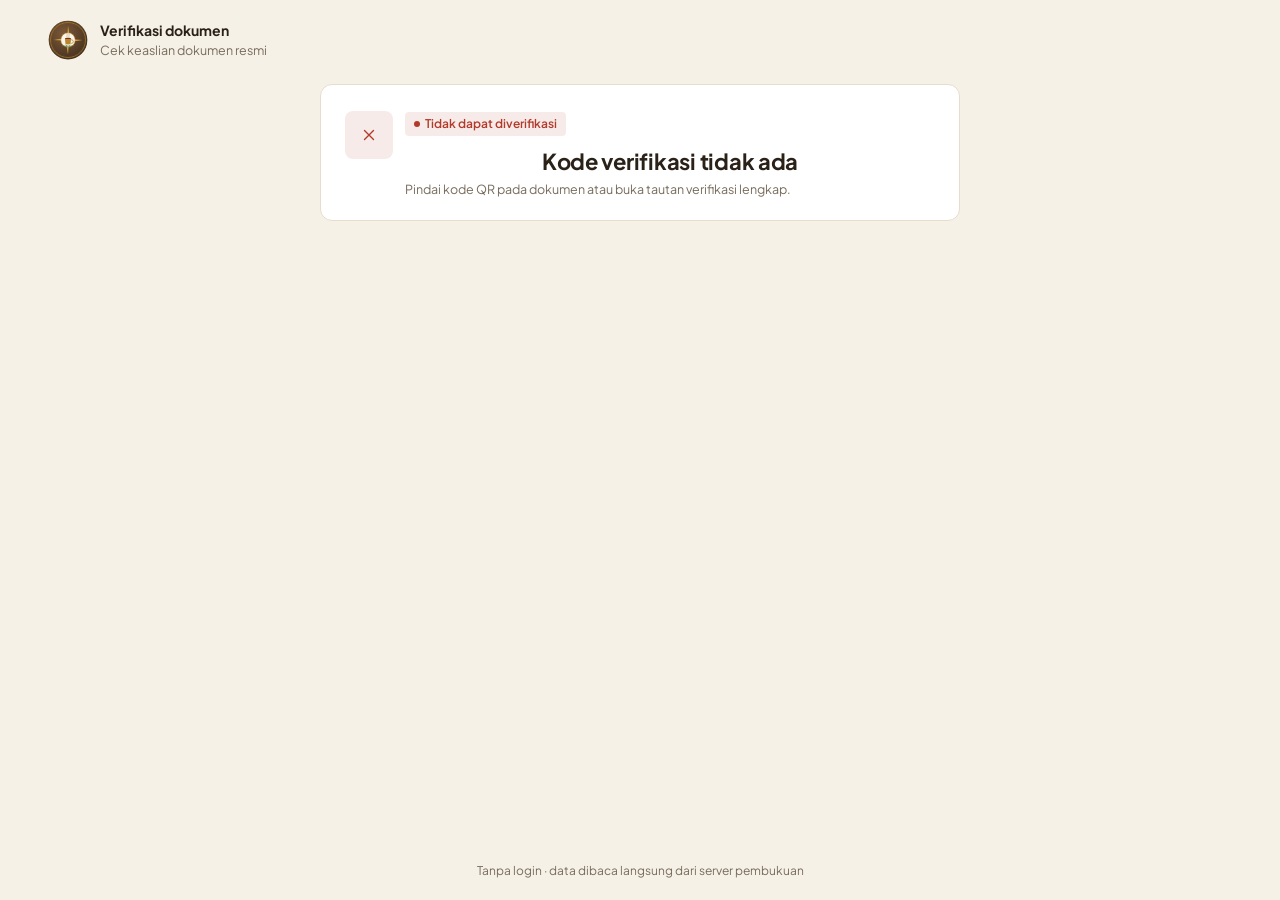
==== commit 6e0c8982: "Rilis versi 3" ====
--- a/verify.html
+++ b/verify.html
@@ -3,57 +3,60 @@
 <head>
   <meta charset="utf-8">
   <meta name="viewport" content="width=device-width, initial-scale=1">
-  <title>Verifikasi Dokumen — Minuman Rempah Pelaut</title>
-  <meta name="theme-color" content="#F5EBD7">
+  <title>Verifikasi dokumen</title>
+  <meta name="theme-color" content="#F6F1E7">
   <meta name="robots" content="noindex">
   <link rel="icon" href="assets/logo.svg" type="image/svg+xml">
-  <link rel="stylesheet" href="https://fonts.googleapis.com/css2?family=Playfair+Display:wght@600;700&family=Inter:wght@400;600;700&display=swap">
-  <link rel="stylesheet" href="css/style.css?v=1.0.0">
+  <link rel="preconnect" href="https://fonts.googleapis.com"><link rel="preconnect" href="https://fonts.gstatic.com" crossorigin>
+  <link rel="stylesheet" href="https://fonts.googleapis.com/css2?family=Plus+Jakarta+Sans:wght@400;500;600;700&display=swap">
+  <link rel="stylesheet" href="css/style.css?v=1.1.0">
 </head>
 <body>
   <div id="topline" class="topline"></div><div id="toasts" class="toasts"></div>
-  <div class="login" style="justify-content:flex-start">
-    <div class="login-top"><div class="row"><img src="assets/logo.svg" alt="" style="width:44px;height:44px;border-radius:50%"><div><div class="eyebrow" style="color:var(--c-secondary)" id="inst">Minuman Rempah Pelaut</div><div class="small muted">Layanan verifikasi dokumen resmi</div></div></div></div>
-    <div class="card login-card" style="width:min(640px,100%)" id="hasil">
-      <div class="center"><div class="loader-art" style="margin:0 auto"><div class="ring"></div><div class="ring r2"></div></div><div class="loader-text mt-12">Memeriksa keaslian dokumen…</div></div>
+  <main class="login" style="justify-content:flex-start">
+    <div class="login-top"><div class="row"><img src="assets/logo.svg" alt="" id="logo" style="width:40px;height:40px;border-radius:50%" onerror="this.src='assets/logo.svg'"><div><b id="inst">Verifikasi dokumen</b><div class="small muted">Cek keaslian dokumen resmi</div></div></div></div>
+    <div class="card login-card" style="width:min(640px,100%)" id="hasil" aria-live="polite">
+      <div class="row gap-12" style="justify-content:center"><div class="loader-art"><div class="ring"></div></div><div class="small muted">Memeriksa dokumen…</div></div>
     </div>
     <div class="card login-card" style="width:min(640px,100%);margin-top:0" id="hash-card" hidden>
       <h3>Cocokkan berkas PDF</h3>
-      <p class="small muted mt-4">Pilih berkas PDF yang Anda terima. Sidik jari SHA-256 dihitung di perangkat Anda (berkas tidak diunggah) lalu dibandingkan dengan catatan resmi.</p>
-      <input type="file" accept="application/pdf" id="pdf" class="input mt-12">
+      <p class="small muted mt-4">Pilih berkas PDF yang Anda terima. Sidiknya dihitung di perangkat Anda (berkas tidak diunggah ke mana pun) lalu dibandingkan dengan catatan resmi.</p>
+      <input type="file" accept="application/pdf" id="pdf" class="input mt-12" aria-label="Pilih berkas PDF">
       <div id="hash-hasil" class="mt-12"></div>
     </div>
-    <div class="login-foot"><span>Verifikasi tanpa login • data dibaca langsung dari server resmi</span></div>
-  </div>
-  <script src="js/config.js?v=1.0.0"></script>
-  <script src="js/core.js?v=1.0.0"></script>
+    <div class="login-foot"><span>Tanpa login · data dibaca langsung dari server pembukuan</span></div>
+  </main>
+  <script src="js/config.js?v=1.1.0"></script>
+  <script src="js/core.js?v=1.1.0"></script>
   <script>
   (async function () {
     const p = new URLSearchParams(location.search), k = p.get('k') || '', s = p.get('s') || '';
     const box = $('#hasil');
-    const gagal = (judul, teks) => { box.innerHTML = `<div class="center"><div class="icon-box danger" style="margin:0 auto;width:72px;height:72px;border-radius:50%">${ic('x', 'xl')}</div><h1 class="mt-12" style="font-size:26px">${esc(judul)}</h1><p class="muted mt-8">${esc(teks)}</p></div>`; };
-    if (!k) return gagal('Kode tidak ada', 'Pindai kode QR pada dokumen atau buka tautan verifikasi lengkap.');
+    const kepala = (cls, ikon, label, judul, sub) => `<div class="row top gap-12"><span class="icon-box ${cls}" style="width:48px;height:48px">${ic(ikon)}</span><div class="grow"><span class="badge ${cls}">${esc(label)}</span><h1 class="mt-8" style="font-size:22px">${esc(judul)}</h1>${sub ? `<p class="muted small mt-4">${esc(sub)}</p>` : ''}</div></div>`;
+    const gagal = (judul, teks) => { box.innerHTML = kepala('danger', 'x', 'Tidak dapat diverifikasi', judul, teks); };
+    if (!k) return gagal('Kode verifikasi tidak ada', 'Pindai kode QR pada dokumen atau buka tautan verifikasi lengkap.');
     if (!API.siap()) return gagal('Layanan belum dikonfigurasi', 'Alamat server belum diisi pada aplikasi ini.');
     try {
-      const res = await fetch(API.url + '?action=dok.verifikasi&k=' + encodeURIComponent(k) + '&s=' + encodeURIComponent(s));
+      const res = await fetch(API.url + '?action=dok.verifikasi&k=' + encodeURIComponent(k) + '&s=' + encodeURIComponent(s), { redirect: 'follow' });
       const r = await res.json();
-      if (!r.success) return gagal(r.code === 'SIG' ? 'Tautan tidak sah' : 'Dokumen tidak ditemukan', r.message);
+      if (!r.success) return gagal(r.code === 'SIG' ? 'Tautan verifikasi tidak sah' : 'Dokumen tidak ditemukan', r.message);
       const d = r.data;
-      if (d.institusi) { $('#inst').textContent = d.institusi.nama; document.title = 'Verifikasi — ' + d.institusi.nama; }
-      box.innerHTML = `<div class="center"><div class="icon-box ${d.valid ? 'success' : 'danger'}" style="margin:0 auto;width:78px;height:78px;border-radius:50%">${ic(d.valid ? 'check' : 'x', 'xl')}</div>
-        <span class="badge ${d.valid ? 'success' : 'danger'} mt-12">${d.valid ? 'ASLI & BERLAKU' : 'DITARIK — TIDAK BERLAKU'}</span>
-        <h1 class="mt-12" style="font-size:24px">${esc(d.judul)}</h1><p class="muted">${esc(d.jenis)}</p></div>
-        <div class="inset mt-16">${[['Nomor dokumen', d.nomor], ['Diterbitkan', tgl(d.terbit, 'EEEE, d MMMM yyyy • HH:mm') + ' WITA']].concat(d.ringkas.map((x) => [x.label, x.nilai])).map((x) => `<div class="sum-row"><span class="muted small">${esc(x[0])}</span><span class="v small">${esc(x[1])}</span></div>`).join('')}</div>
-        ${d.catatan ? `<div class="notice danger mt-12">${ic('alert')}<div class="small">${esc(d.catatan)}</div></div>` : ''}
-        <div class="eyebrow mt-16 mb-8">Ditandatangani secara elektronik oleh</div>
-        ${d.penandatangan.map((x) => `<div class="sig"><span class="icon-box s success">${ic('sign', 'sm')}</span><div class="grow"><b class="small">${esc(x.nama)}</b><div class="xs muted">${esc(x.label)} • ${esc(x.jabatan)}</div></div><div class="xs muted right">${esc(tgl(x.waktu, 'd MMM yyyy HH:mm'))}<div>${esc(x.metode === 'BYPASS' ? 'Bypass Owner' : 'Sesi + PIN')}</div></div></div>`).join('')}
-        <div class="xs muted mt-16">Sidik jari SHA-256 PDF resmi:</div><div class="id" style="word-break:break-all">${esc(d.hashPdf)}</div>`;
+      if (d.institusi) { $('#inst').textContent = d.institusi.nama; document.title = 'Verifikasi dokumen · ' + d.institusi.nama; if (d.institusi.logo) $('#logo').src = d.institusi.logo; }
+      const kor = d.koreksi || [];
+      const status = !d.valid ? ['danger', 'ban', 'Ditarik, tidak berlaku', 'Dokumen ini sudah ditarik penerbitnya.'] : (d.dataBerubah || kor.length) ? ['warning', 'alert', 'Asli, data sudah dikoreksi', 'Dokumen ini benar diterbitkan, tetapi angka pembukuannya diperbaiki setelah terbit. Minta salinan terbaru bila Anda memerlukan angka akhir.'] : ['success', 'check', 'Asli & berlaku', 'Dokumen ini diterbitkan dan ditandatangani melalui sistem pembukuan resmi.'];
+      box.innerHTML = `${kepala(status[0], status[1], status[2], d.judul, status[3])}
+        <div class="inset mt-16">${[['Jenis', d.jenis], ['Nomor', d.nomor], ['Diterbitkan', tgl(d.terbit, 'EEEE, d MMMM yyyy, HH:mm')]].concat((d.ringkas || []).map((x) => [x.label, x.nilai])).map((x) => `<div class="sum-row"><span class="muted small">${esc(x[0])}</span><span class="v small">${esc(x[1])}</span></div>`).join('')}</div>
+        ${d.catatan ? `<div class="notice ${d.valid ? '' : 'danger'} mt-12">${ic('info')}<div class="small">${esc(d.catatan)}</div></div>` : ''}
+        ${kor.length ? `<div class="notice mt-12">${ic('alert')}<div class="small"><b>Riwayat koreksi setelah terbit</b><ul>${kor.slice(-5).map((x) => `<li>${esc(tgl(x.waktu, 'd MMM yyyy HH:mm'))} · ${esc(x.oleh || '')}: ${esc(x.alasan || '')}</li>`).join('')}</ul></div></div>` : d.dataBerubah ? `<div class="notice mt-12">${ic('alert')}<div class="small">${esc(d.sebabBerubah || 'Angka pada dokumen tidak lagi sama dengan pembukuan terkini.')}</div></div>` : ''}
+        <h3 class="mt-16 mb-8">Ditandatangani oleh</h3>
+        ${(d.penandatangan || []).map((x) => `<div class="sig"><span class="icon-box s success">${ic('sign', 'sm')}</span><div class="grow"><b class="small">${esc(x.nama)}</b><div class="xs muted">${esc(x.label)}${x.jabatan ? ' · ' + esc(x.jabatan) : ''}${x.atasNama ? ' · atas nama ' + esc(x.atasNama) : ''}</div></div><div class="xs muted" style="text-align:right">${esc(tgl(x.waktu, 'd MMM yyyy HH:mm'))}<div>${x.metode === 'BYPASS' ? 'Bypass Owner' : 'PIN akun'}</div></div></div>`).join('') || '<div class="xs muted">Tanpa tanda tangan.</div>'}
+        ${d.hashPdf ? `<div class="xs muted mt-16">Sidik PDF resmi (SHA-256)</div><div class="id" style="word-break:break-all">${esc(d.hashPdf)}</div>` : '<p class="xs muted mt-16">Berkas PDF resmi sedang disiapkan. Pencocokan berkas tersedia beberapa saat lagi.</p>'}`;
       if (d.hashPdf) {
         $('#hash-card').hidden = false;
         $('#pdf').onchange = async (e) => {
           const f = e.target.files[0]; if (!f) return;
           const buf = await f.arrayBuffer(); const h = Array.from(new Uint8Array(await crypto.subtle.digest('SHA-256', buf))).map((b) => b.toString(16).padStart(2, '0')).join('');
-          $('#hash-hasil').innerHTML = h === d.hashPdf ? `<div class="notice success">${ic('check-c')}<div><b>Berkas identik dengan PDF resmi.</b><div class="xs id">${h}</div></div></div>` : `<div class="notice danger">${ic('alert')}<div><b>Berkas BERBEDA dari PDF resmi.</b><div class="small">Kemungkinan telah diubah atau bukan berkas asli.</div><div class="xs id">${h}</div></div></div>`;
+          $('#hash-hasil').innerHTML = h === d.hashPdf ? `<div class="notice success">${ic('check-c')}<div><b>Berkas sama persis dengan PDF resmi.</b><div class="xs id">${h}</div></div></div>` : `<div class="notice danger">${ic('alert')}<div><b>Berkas berbeda dari PDF resmi.</b><div class="small">Berkas mungkin sudah diubah atau bukan berkas asli dari penerbit.</div><div class="xs id">${h}</div></div></div>`;
         };
       }
     } catch (e) { gagal('Gagal terhubung', 'Periksa koneksi internet lalu muat ulang halaman.'); }
--- a/css/style.css
+++ b/css/style.css
@@ -1,69 +1,60 @@
 /* =====================================================================
-   MINUMAN REMPAH PELAUT — Sistem Desain (soft-UI hangat + kaca halus)
-   Warna, font, dan radius dapat diubah Owner dari Pengaturan → Tampilan
-   (ditulis ulang ke variabel CSS di :root oleh js/core.js).
+   MINUMAN REMPAH PELAUT — Sistem Desain v1.1 "kedai hangat & rapi"
+   Latar krem polos · kartu putih bergaris tipis · sudut kecil · tanpa kaca/gradien.
+   Emas kuningan hanya untuk tombol utama & angka penting.
+   Warna, font, dan sudut dapat diubah Owner (Pengaturan → Warna & Font);
+   js/core.js menulis ulang variabel di :root.
    ===================================================================== */
 :root {
-  --c-primary: #B8862D; --c-primary-h: #9A6F1F; --c-secondary: #6B4A2B;
-  --c-bg: #F5EBD7; --c-card: #FBF6EA; --c-text: #1B2A3B; --c-muted: #7A6F5D; --c-border: #E3D5B5;
-  --c-success: #4E7A3A; --c-danger: #B5442F; --c-warning: #D9A21B; --c-info: #2F6EA8;
-  --c-success-t: color-mix(in srgb, var(--c-success) 14%, #fff);
-  --c-danger-t: color-mix(in srgb, var(--c-danger) 13%, #fff);
-  --c-warning-t: color-mix(in srgb, var(--c-warning) 20%, #fff);
-  --c-info-t: color-mix(in srgb, var(--c-info) 12%, #fff);
-  --c-primary-t: color-mix(in srgb, var(--c-primary) 14%, var(--c-card));
-  --c-secondary-t: color-mix(in srgb, var(--c-secondary) 10%, var(--c-card));
-  --c-inset: color-mix(in srgb, var(--c-bg) 70%, var(--c-border));
-  --c-glass: color-mix(in srgb, var(--c-card) 80%, transparent);
-  --c-line: color-mix(in srgb, var(--c-border) 75%, transparent);
+  --c-primary: #A8782A; --c-primary-h: #8E6420; --c-secondary: #5B3E26;
+  --c-bg: #F6F1E7; --c-card: #FFFFFF; --c-text: #2A2118; --c-muted: #776B5C; --c-border: #E6DDCC;
+  --c-success: #2F7A4D; --c-danger: #B23A2A; --c-warning: #B7791F; --c-info: #2F6EA8;
+  --c-success-t: color-mix(in srgb, var(--c-success) 11%, var(--c-card));
+  --c-danger-t: color-mix(in srgb, var(--c-danger) 10%, var(--c-card));
+  --c-warning-t: color-mix(in srgb, var(--c-warning) 14%, var(--c-card));
+  --c-info-t: color-mix(in srgb, var(--c-info) 10%, var(--c-card));
+  --c-primary-t: color-mix(in srgb, var(--c-primary) 11%, var(--c-card));
+  --c-secondary-t: color-mix(in srgb, var(--c-secondary) 8%, var(--c-card));
+  --c-inset: color-mix(in srgb, var(--c-bg) 55%, var(--c-card));
+  --c-line: color-mix(in srgb, var(--c-border) 65%, var(--c-card));
+  --c-hover: color-mix(in srgb, var(--c-bg) 70%, var(--c-card));
   --c-on-primary: #fff;
-  /* grafik — palet kategori tervalidasi (urutan = mekanisme aman buta warna) */
-  --s1: #B8862D; --s2: #2F6EA8; --s3: #2A9D8F; --s4: #7E5BB0; --s5: #D46F3E;
-  --radius: 20px; --radius-md: 14px; --radius-sm: 12px; --radius-xs: 8px;
-  --font-head: 'Playfair Display', 'Lora', Georgia, serif;
-  --font-body: 'Inter', 'Plus Jakarta Sans', system-ui, -apple-system, 'Segoe UI', Roboto, sans-serif;
-  --sh-1: 0 4px 20px -2px color-mix(in srgb, var(--c-secondary) 9%, transparent), 0 2px 6px -1px color-mix(in srgb, var(--c-secondary) 5%, transparent);
-  --sh-2: 0 12px 32px -6px color-mix(in srgb, var(--c-secondary) 16%, transparent), 0 4px 10px -2px color-mix(in srgb, var(--c-secondary) 7%, transparent);
-  --sh-3: 0 24px 60px -12px rgba(27, 42, 59, .28);
-  --sh-btn: 0 6px 16px -4px color-mix(in srgb, var(--c-primary) 45%, transparent);
-  --ease: cubic-bezier(.2, .8, .2, 1); --ease-spring: cubic-bezier(.34, 1.56, .64, 1);
-  --sidebar: 264px; --topbar: 72px;
-  --kaca: blur(16px) saturate(150%);
-}
-html.tanpa-kaca { --kaca: none; --c-glass: var(--c-card); }
+  --c-glass: var(--c-card);
+  /* grafik — palet kategori tervalidasi (urutan tetap, aman buta warna) */
+  --s1: #A8782A; --s2: #2F6EA8; --s3: #2A9D8F; --s4: #7E5BB0; --s5: #D46F3E;
+  --radius: 8px; --radius-md: 8px; --radius-sm: 6px; --radius-xs: 4px; --radius-lg: 12px;
+  --font-head: 'Plus Jakarta Sans', system-ui, -apple-system, 'Segoe UI', Roboto, sans-serif;
+  --font-body: 'Plus Jakarta Sans', system-ui, -apple-system, 'Segoe UI', Roboto, sans-serif;
+  --sh-1: none;
+  --sh-2: 0 1px 2px rgba(42, 33, 24, .06);
+  --sh-3: 0 12px 32px -8px rgba(42, 33, 24, .22), 0 2px 6px rgba(42, 33, 24, .06);
+  --sh-btn: none;
+  --ease: cubic-bezier(.2, .7, .2, 1); --ease-spring: cubic-bezier(.2, .7, .2, 1);
+  --sidebar: 248px; --topbar: 60px;
+}
 
 * { box-sizing: border-box; }
 html, body { margin: 0; padding: 0; }
-html { -webkit-text-size-adjust: 100%; scroll-behavior: smooth; }
+html { -webkit-text-size-adjust: 100%; }
 body {
   font-family: var(--font-body); font-size: 14px; line-height: 1.5; color: var(--c-text); background: var(--c-bg);
   min-height: 100vh; -webkit-font-smoothing: antialiased; -webkit-tap-highlight-color: transparent; overflow-x: hidden;
 }
-body::before { /* latar hangat bertekstur agar efek kaca punya "isi" untuk diburamkan */
-  content: ''; position: fixed; inset: 0; z-index: -2; pointer-events: none;
-  background:
-    radial-gradient(900px 520px at 8% -10%, color-mix(in srgb, var(--c-primary) 22%, transparent), transparent 70%),
-    radial-gradient(700px 480px at 105% 12%, color-mix(in srgb, var(--c-secondary) 14%, transparent), transparent 70%),
-    radial-gradient(800px 600px at 60% 115%, color-mix(in srgb, var(--c-success) 10%, transparent), transparent 70%),
-    var(--c-bg);
-}
-body::after {
-  content: ''; position: fixed; right: -140px; bottom: -160px; width: 620px; height: 620px; z-index: -1; pointer-events: none; opacity: .06;
-  background: url("../assets/kompas.svg") center/contain no-repeat;
-}
-h1, h2, h3, h4 { font-family: var(--font-head); color: var(--c-text); margin: 0; letter-spacing: -.01em; font-weight: 700; }
-h1 { font-size: clamp(24px, 3.2vw, 34px); line-height: 1.18; }
-h2 { font-size: clamp(18px, 2vw, 21px); line-height: 1.3; font-weight: 650; }
-h3 { font-size: 16px; line-height: 1.35; font-weight: 650; }
+h1, h2, h3, h4 { font-family: var(--font-head); color: var(--c-text); margin: 0; letter-spacing: -.012em; font-weight: 700; }
+h1 { font-size: 22px; line-height: 1.25; }
+h2 { font-size: 17px; line-height: 1.3; font-weight: 650; }
+h3 { font-size: 15px; line-height: 1.35; font-weight: 650; }
 p { margin: 0; }
 a { color: var(--c-primary-h); text-decoration: none; }
 button, input, select, textarea { font: inherit; color: inherit; }
 img { max-width: 100%; display: block; }
 .num, .tnum, table td, .kpi-val, .rp { font-variant-numeric: tabular-nums; }
-.muted { color: var(--c-muted); } .small { font-size: 12px; } .xs { font-size: 11px; }
+.muted { color: var(--c-muted); } .small { font-size: 12.5px; } .xs { font-size: 11.5px; }
 .strong { font-weight: 650; } .center { text-align: center; } .right { text-align: right; }
-.ok { color: var(--c-success); } .bad { color: var(--c-danger); } .warn { color: #9A6F1F; }
-.eyebrow { font-size: 11px; font-weight: 700; letter-spacing: .09em; text-transform: uppercase; color: var(--c-primary-h); }
+.ok { color: var(--c-success); } .bad { color: var(--c-danger); } .warn { color: color-mix(in srgb, var(--c-warning) 80%, #000); }
+.gold { color: var(--c-primary-h); }
+/* label kecil (bukan huruf kapital) */
+.eyebrow { font-size: 12px; font-weight: 600; color: var(--c-muted); letter-spacing: 0; text-transform: none; }
 .hidden { display: none !important; }
 .sr-only { position: absolute; width: 1px; height: 1px; overflow: hidden; clip: rect(0 0 0 0); white-space: nowrap; }
 .truncate { overflow: hidden; text-overflow: ellipsis; white-space: nowrap; }
@@ -72,485 +63,527 @@
 .grow { flex: 1; min-width: 0; }
 .gap-4 { gap: 4px; } .gap-8 { gap: 8px; } .gap-16 { gap: 16px; } .gap-20 { gap: 20px; }
 .mt-4 { margin-top: 4px; } .mt-8 { margin-top: 8px; } .mt-12 { margin-top: 12px; } .mt-16 { margin-top: 16px; } .mt-20 { margin-top: 20px; } .mb-8 { margin-bottom: 8px; } .mb-12 { margin-bottom: 12px; } .mb-16 { margin-bottom: 16px; }
-.icon { width: 20px; height: 20px; flex: none; stroke: currentColor; fill: none; stroke-width: 1.8; stroke-linecap: round; stroke-linejoin: round; }
-.icon.sm { width: 16px; height: 16px; } .icon.lg { width: 24px; height: 24px; } .icon.xl { width: 28px; height: 28px; }
-::selection { background: color-mix(in srgb, var(--c-primary) 30%, transparent); }
-:focus-visible { outline: 3px solid color-mix(in srgb, var(--c-primary) 45%, transparent); outline-offset: 2px; border-radius: 8px; }
-::-webkit-scrollbar { width: 10px; height: 10px; } ::-webkit-scrollbar-thumb { background: color-mix(in srgb, var(--c-secondary) 22%, transparent); border-radius: 10px; border: 3px solid transparent; background-clip: padding-box; } ::-webkit-scrollbar-track { background: transparent; }
-
-/* ============================ KARTU (kaca halus) ============================ */
-.card {
-  background: var(--c-glass); -webkit-backdrop-filter: var(--kaca); backdrop-filter: var(--kaca);
-  border: 1px solid color-mix(in srgb, var(--c-border) 70%, transparent); border-radius: var(--radius); box-shadow: var(--sh-1);
-  padding: 20px; position: relative; min-width: 0;
-  transition: box-shadow .3s var(--ease), transform .3s var(--ease), border-color .3s;
-}
-.card.lift:hover, .card.click:hover { transform: translateY(-3px); box-shadow: var(--sh-2); border-color: color-mix(in srgb, var(--c-primary) 30%, var(--c-border)); }
-.card.click { cursor: pointer; } .card.click:active { transform: scale(.985); }
+.icon { width: 18px; height: 18px; flex: none; stroke: currentColor; fill: none; stroke-width: 1.8; stroke-linecap: round; stroke-linejoin: round; }
+.icon.sm { width: 16px; height: 16px; } .icon.lg { width: 22px; height: 22px; } .icon.xl { width: 26px; height: 26px; }
+::selection { background: color-mix(in srgb, var(--c-primary) 28%, transparent); }
+:focus-visible { outline: 2px solid var(--c-primary); outline-offset: 2px; border-radius: var(--radius-sm); }
+::-webkit-scrollbar { width: 10px; height: 10px; } ::-webkit-scrollbar-thumb { background: color-mix(in srgb, var(--c-secondary) 20%, transparent); border-radius: 10px; border: 3px solid transparent; background-clip: padding-box; } ::-webkit-scrollbar-track { background: transparent; }
+
+/* ============================ KARTU ============================ */
+.card { background: var(--c-card); border: 1px solid var(--c-border); border-radius: var(--radius); padding: 18px; position: relative; min-width: 0; }
+.card.click { cursor: pointer; transition: border-color .15s; } .card.click:hover { border-color: color-mix(in srgb, var(--c-primary) 45%, var(--c-border)); }
+.card.click:active { transform: scale(.99); }
 .card.flat { box-shadow: none; }
-.card.pad-0 { padding: 0; } .card.pad-s { padding: 14px; } .card.pad-l { padding: 26px; }
-.card-head { display: flex; align-items: flex-start; justify-content: space-between; gap: 12px; margin-bottom: 16px; }
+.card.pad-0 { padding: 0; } .card.pad-s { padding: 12px; } .card.pad-l { padding: 24px; }
+.card-head { display: flex; align-items: flex-start; justify-content: space-between; gap: 12px; margin-bottom: 14px; }
 .card-head .sub { color: var(--c-muted); font-size: 12.5px; margin-top: 2px; }
-.card-accent { border-left: 4px solid var(--c-primary); }
-.card-dark { background: linear-gradient(150deg, #3B2A1B, #1B2A3B); color: #F5EBD7; border-color: transparent; }
-.card-dark h2, .card-dark h3 { color: #FBF6EA; }
-.inset { background: var(--c-inset); border: 1px solid var(--c-border); border-radius: var(--radius-md); box-shadow: inset 0 2px 4px color-mix(in srgb, var(--c-secondary) 6%, transparent); padding: 14px; }
+.card-accent { border-left: 3px solid var(--c-primary); }
+.card-dark { background: var(--c-secondary); color: #F6F1E7; border-color: transparent; }
+.card-dark h2, .card-dark h3 { color: #FFFDF8; }
+.inset { background: var(--c-inset); border: 1px solid var(--c-line); border-radius: var(--radius); padding: 12px 14px; }
 .divider { height: 1px; background: var(--c-line); margin: 14px 0; border: 0; }
 .dotted { border-bottom: 1px dashed var(--c-border); }
-.icon-box { width: 40px; height: 40px; border-radius: 12px; display: grid; place-items: center; background: var(--c-primary-t); color: var(--c-primary-h); flex: none; transition: transform .3s var(--ease-spring); }
-.icon-box.s { width: 34px; height: 34px; border-radius: 10px; }
-.icon-box.success { background: var(--c-success-t); color: var(--c-success); } .icon-box.danger { background: var(--c-danger-t); color: var(--c-danger); }
-.icon-box.warning { background: var(--c-warning-t); color: #9A6F1F; } .icon-box.info { background: var(--c-info-t); color: var(--c-info); } .icon-box.wood { background: var(--c-secondary-t); color: var(--c-secondary); }
-.icon-box.solid { background: var(--c-primary); color: #fff; box-shadow: var(--sh-btn); }
-.card:hover .icon-box { transform: rotate(-6deg) scale(1.06); }
+.icon-box { width: 36px; height: 36px; border-radius: var(--radius); display: grid; place-items: center; background: var(--c-inset); color: var(--c-secondary); flex: none; border: 1px solid var(--c-line); }
+.icon-box.s { width: 30px; height: 30px; }
+.icon-box.success { background: var(--c-success-t); color: var(--c-success); border-color: transparent; } .icon-box.danger { background: var(--c-danger-t); color: var(--c-danger); border-color: transparent; }
+.icon-box.warning { background: var(--c-warning-t); color: color-mix(in srgb, var(--c-warning) 80%, #000); border-color: transparent; } .icon-box.info { background: var(--c-info-t); color: var(--c-info); border-color: transparent; } .icon-box.wood { background: var(--c-secondary-t); color: var(--c-secondary); }
+.icon-box.solid { background: var(--c-primary); color: #fff; border-color: transparent; }
 
 /* ============================ TOMBOL ============================ */
 .btn {
-  --bg: var(--c-card); --fg: var(--c-secondary); --bd: var(--c-border);
-  display: inline-flex; align-items: center; justify-content: center; gap: 8px; min-height: 44px; padding: 10px 18px;
+  --bg: var(--c-card); --fg: var(--c-text); --bd: var(--c-border);
+  display: inline-flex; align-items: center; justify-content: center; gap: 8px; min-height: 40px; padding: 8px 16px;
   border-radius: var(--radius-sm); border: 1px solid var(--bd); background: var(--bg); color: var(--fg); font-weight: 600; font-size: 14px;
-  cursor: pointer; position: relative; overflow: hidden; white-space: nowrap; user-select: none; text-decoration: none;
-  transition: transform .18s var(--ease), box-shadow .25s var(--ease), background .2s, border-color .2s, color .2s;
-}
-.btn:hover { transform: translateY(-2px); box-shadow: var(--sh-1); border-color: color-mix(in srgb, var(--c-primary) 35%, var(--bd)); }
-.btn:active { transform: translateY(0) scale(.96); box-shadow: none; transition-duration: .08s; }
-.btn[disabled], .btn.busy { opacity: .6; pointer-events: none; }
-.btn.primary { --bg: var(--c-primary); --fg: var(--c-on-primary); --bd: transparent; box-shadow: var(--sh-btn); }
-.btn.primary:hover { --bg: var(--c-primary-h); box-shadow: 0 10px 22px -6px color-mix(in srgb, var(--c-primary) 55%, transparent); }
-.btn.dark { --bg: var(--c-secondary); --fg: #FBF6EA; --bd: transparent; }
-.btn.danger { --bg: var(--c-danger-t); --fg: var(--c-danger); --bd: color-mix(in srgb, var(--c-danger) 25%, transparent); }
-.btn.success { --bg: var(--c-success); --fg: #fff; --bd: transparent; }
-.btn.ghost { --bg: transparent; --bd: transparent; } .btn.ghost:hover { --bg: var(--c-primary-t); box-shadow: none; }
-.btn.sm { min-height: 36px; padding: 6px 12px; font-size: 13px; border-radius: 10px; } .btn.xs { min-height: 30px; padding: 4px 10px; font-size: 12px; border-radius: 9px; }
-.btn.lg { min-height: 54px; padding: 14px 24px; font-size: 16px; border-radius: 14px; }
-.btn.block { width: 100%; } .btn.icon-only { padding: 0; width: 44px; } .btn.icon-only.sm { width: 36px; }
-.btn .kbd { font-size: 10.5px; padding: 1px 6px; border-radius: 6px; background: rgba(255, 255, 255, .22); }
-.ripple { position: absolute; border-radius: 50%; transform: scale(0); background: currentColor; opacity: .25; pointer-events: none; animation: ripple .6s var(--ease) forwards; }
-@keyframes ripple { to { transform: scale(2.6); opacity: 0; } }
-.btn .spin { width: 16px; height: 16px; border-radius: 50%; border: 2px solid currentColor; border-right-color: transparent; animation: putar .7s linear infinite; }
+  cursor: pointer; position: relative; white-space: nowrap; user-select: none; text-decoration: none;
+  transition: background .15s, border-color .15s, color .15s, transform .08s;
+}
+.btn:hover { --bg: var(--c-hover); }
+.btn:active { transform: scale(.98); }
+.btn[disabled], .btn.busy { opacity: .55; pointer-events: none; }
+.btn.primary { --bg: var(--c-primary); --fg: var(--c-on-primary); --bd: var(--c-primary); }
+.btn.primary:hover { --bg: var(--c-primary-h); --bd: var(--c-primary-h); }
+.btn.dark { --bg: var(--c-secondary); --fg: #FFFDF8; --bd: var(--c-secondary); } .btn.dark:hover { --bg: color-mix(in srgb, var(--c-secondary) 88%, #000); }
+.btn.danger { --bg: var(--c-card); --fg: var(--c-danger); --bd: color-mix(in srgb, var(--c-danger) 35%, var(--c-border)); } .btn.danger:hover { --bg: var(--c-danger-t); }
+.btn.danger.solid { --bg: var(--c-danger); --fg: #fff; --bd: var(--c-danger); }
+.btn.success { --bg: var(--c-success); --fg: #fff; --bd: var(--c-success); }
+.btn.ghost { --bg: transparent; --bd: transparent; } .btn.ghost:hover { --bg: var(--c-hover); }
+.btn.sm { min-height: 34px; padding: 5px 12px; font-size: 13px; } .btn.xs { min-height: 28px; padding: 3px 9px; font-size: 12px; }
+.btn.lg { min-height: 48px; padding: 12px 22px; font-size: 15px; }
+.btn.block { width: 100%; } .btn.icon-only { padding: 0; width: 40px; } .btn.icon-only.sm { width: 34px; }
+.btn .kbd { font-size: 11px; padding: 0 6px; border-radius: 4px; border: 1px solid currentColor; opacity: .7; font-weight: 600; }
+.ripple { display: none; }
+.btn .spin, .spin { width: 16px; height: 16px; border-radius: 50%; border: 2px solid currentColor; border-right-color: transparent; animation: putar .7s linear infinite; display: inline-block; flex: none; }
 .link-btn { background: none; border: 0; padding: 0; color: var(--c-primary-h); font-weight: 600; cursor: pointer; display: inline-flex; align-items: center; gap: 4px; }
 .link-btn:hover { text-decoration: underline; }
 
-/* ============================ BADGE / CHIP / TAB ============================ */
-.badge { display: inline-flex; align-items: center; gap: 6px; min-height: 24px; padding: 3px 10px; border-radius: 999px; font-size: 11.5px; font-weight: 650; white-space: nowrap; background: var(--c-inset); color: var(--c-secondary); border: 1px solid transparent; }
-.badge::before { content: ''; width: 6px; height: 6px; border-radius: 50%; background: currentColor; opacity: .85; }
+/* ============================ BADGE / CHIP / SEGMEN ============================ */
+.badge { display: inline-flex; align-items: center; gap: 5px; min-height: 22px; padding: 2px 8px; border-radius: var(--radius-xs); font-size: 12px; font-weight: 600; white-space: nowrap; background: var(--c-inset); color: var(--c-secondary); border: 1px solid var(--c-line); }
+.badge::before { content: ''; width: 6px; height: 6px; border-radius: 50%; background: currentColor; }
 .badge.plain::before { display: none; }
-.badge.success { background: var(--c-success-t); color: var(--c-success); } .badge.danger { background: var(--c-danger-t); color: var(--c-danger); }
-.badge.warning { background: var(--c-warning-t); color: #8A6312; } .badge.info { background: var(--c-info-t); color: var(--c-info); } .badge.gold { background: var(--c-primary-t); color: var(--c-primary-h); }
-.badge.pulse::before { animation: denyut 1.6s infinite; }
-@keyframes denyut { 0% { box-shadow: 0 0 0 0 currentColor; } 70% { box-shadow: 0 0 0 6px transparent; } 100% { box-shadow: 0 0 0 0 transparent; } }
-.chips { display: flex; gap: 8px; flex-wrap: wrap; }
-.chips.scroll { flex-wrap: nowrap; overflow-x: auto; padding-bottom: 4px; scrollbar-width: none; } .chips.scroll::-webkit-scrollbar { display: none; }
-.chip { min-height: 36px; padding: 6px 14px; border-radius: 999px; border: 1px solid var(--c-border); background: var(--c-card); color: var(--c-secondary); font-weight: 600; font-size: 13px; cursor: pointer; white-space: nowrap; display: inline-flex; align-items: center; gap: 6px; transition: all .22s var(--ease); }
-.chip:hover { border-color: var(--c-primary); transform: translateY(-1px); }
-.chip:active { transform: scale(.95); }
-.chip.on { background: var(--c-primary); color: #fff; border-color: transparent; box-shadow: var(--sh-btn); }
-.chip .n { font-size: 11px; opacity: .8; }
-.seg { display: inline-flex; padding: 4px; border-radius: 14px; background: var(--c-inset); border: 1px solid var(--c-border); position: relative; gap: 2px; }
-.seg button { position: relative; z-index: 1; border: 0; background: transparent; padding: 7px 14px; min-height: 36px; border-radius: 10px; font-weight: 600; font-size: 13px; color: var(--c-muted); cursor: pointer; transition: color .25s; white-space: nowrap; }
-.seg button.on { color: #fff; }
-.seg .ind { position: absolute; z-index: 0; top: 4px; bottom: 4px; border-radius: 10px; background: var(--c-primary); box-shadow: var(--sh-btn); transition: left .35s var(--ease), width .35s var(--ease); }
-.seg.full { display: flex; } .seg.full button { flex: 1; }
+.badge.success { background: var(--c-success-t); color: var(--c-success); border-color: transparent; } .badge.danger { background: var(--c-danger-t); color: var(--c-danger); border-color: transparent; }
+.badge.warning { background: var(--c-warning-t); color: color-mix(in srgb, var(--c-warning) 75%, #000); border-color: transparent; } .badge.info { background: var(--c-info-t); color: var(--c-info); border-color: transparent; } .badge.gold { background: var(--c-primary-t); color: var(--c-primary-h); border-color: transparent; }
+.badge.pulse::before { animation: kedip 1.2s ease-in-out infinite; }
+@keyframes kedip { 50% { opacity: .25; } }
+.chips { display: flex; gap: 6px; flex-wrap: wrap; }
+.chips.scroll { flex-wrap: nowrap; overflow-x: auto; padding-bottom: 2px; scrollbar-width: none; } .chips.scroll::-webkit-scrollbar { display: none; }
+.chip { min-height: 34px; padding: 5px 12px; border-radius: var(--radius-sm); border: 1px solid var(--c-border); background: var(--c-card); color: var(--c-text); font-weight: 600; font-size: 13px; cursor: pointer; white-space: nowrap; display: inline-flex; align-items: center; gap: 6px; transition: background .15s, border-color .15s, color .15s; }
+.chip:hover { border-color: color-mix(in srgb, var(--c-secondary) 40%, var(--c-border)); }
+.chip.on { background: var(--c-secondary); color: #FFFDF8; border-color: var(--c-secondary); }
+.chip .n { font-size: 11.5px; opacity: .7; font-variant-numeric: tabular-nums; }
+.seg { display: inline-flex; padding: 3px; border-radius: var(--radius-sm); background: var(--c-inset); border: 1px solid var(--c-border); position: relative; gap: 2px; }
+.seg button { position: relative; z-index: 1; border: 0; background: transparent; padding: 5px 12px; min-height: 32px; border-radius: calc(var(--radius-sm) - 2px); font-weight: 600; font-size: 13px; color: var(--c-muted); cursor: pointer; transition: color .15s; white-space: nowrap; display: inline-flex; align-items: center; gap: 6px; }
+.seg button.on { color: var(--c-text); }
+.seg .ind { position: absolute; z-index: 0; top: 3px; bottom: 3px; border-radius: calc(var(--radius-sm) - 2px); background: var(--c-card); border: 1px solid var(--c-border); transition: left .2s var(--ease), width .2s var(--ease); }
+.seg.full { display: flex; } .seg.full button { flex: 1; justify-content: center; }
+.seg.mini button { min-height: 30px; padding: 4px 9px; }
 
 /* ============================ FORM ============================ */
-.field { display: flex; flex-direction: column; gap: 6px; min-width: 0; }
-.field > label, .lbl { font-size: 12.5px; font-weight: 650; color: var(--c-secondary); display: flex; justify-content: space-between; gap: 8px; }
+.field { display: flex; flex-direction: column; gap: 5px; min-width: 0; }
+.field > label, .lbl { font-size: 13px; font-weight: 600; color: var(--c-text); display: flex; justify-content: space-between; gap: 8px; }
 .field > label .hint, .lbl .hint { font-weight: 500; color: var(--c-muted); }
+.field .help { font-size: 12px; color: var(--c-muted); }
+.field .help.bad { color: var(--c-danger); }
 .input, select.input, textarea.input {
-  width: 100%; min-height: 44px; padding: 10px 14px; border-radius: var(--radius-sm); border: 1.5px solid var(--c-border);
-  background: color-mix(in srgb, var(--c-card) 92%, #fff); box-shadow: inset 0 2px 4px color-mix(in srgb, var(--c-secondary) 5%, transparent);
-  outline: none; transition: border-color .2s, box-shadow .2s, background .2s; appearance: none; -webkit-appearance: none;
-}
-textarea.input { min-height: 84px; resize: vertical; }
-select.input { padding-right: 36px; background-image: url("data:image/svg+xml,%3Csvg xmlns='http://www.w3.org/2000/svg' width='16' height='16' viewBox='0 0 24 24' fill='none' stroke='%236B4A2B' stroke-width='2' stroke-linecap='round'%3E%3Cpath d='m6 9 6 6 6-6'/%3E%3C/svg%3E"); background-repeat: no-repeat; background-position: right 12px center; }
-.input:focus { border-color: var(--c-primary); box-shadow: 0 0 0 4px color-mix(in srgb, var(--c-primary) 18%, transparent); background: #fff; }
-.input::placeholder { color: color-mix(in srgb, var(--c-muted) 80%, transparent); }
-.input.err { border-color: var(--c-danger); box-shadow: 0 0 0 4px color-mix(in srgb, var(--c-danger) 14%, transparent); animation: goyang .35s; }
-@keyframes goyang { 25% { transform: translateX(-4px); } 75% { transform: translateX(4px); } }
-.input-rp { position: relative; } .input-rp > span { position: absolute; left: 14px; top: 50%; transform: translateY(-50%); font-weight: 650; color: var(--c-muted); pointer-events: none; }
-.input-rp > .input { padding-left: 40px; font-weight: 650; font-variant-numeric: tabular-nums; }
-.search { position: relative; } .search .icon { position: absolute; left: 13px; top: 50%; transform: translateY(-50%); color: var(--c-muted); pointer-events: none; }
-.search .input { padding-left: 40px; background: var(--c-inset); }
-.form-grid { display: grid; grid-template-columns: repeat(2, minmax(0, 1fr)); gap: 14px; }
+  width: 100%; min-height: 40px; padding: 8px 12px; border-radius: var(--radius-sm); border: 1px solid var(--c-border);
+  background: var(--c-card); outline: none; transition: border-color .15s, box-shadow .15s; appearance: none; -webkit-appearance: none;
+}
+textarea.input { min-height: 80px; resize: vertical; }
+select.input { padding-right: 34px; background-image: url("data:image/svg+xml,%3Csvg xmlns='http://www.w3.org/2000/svg' width='16' height='16' viewBox='0 0 24 24' fill='none' stroke='%23776B5C' stroke-width='2' stroke-linecap='round'%3E%3Cpath d='m6 9 6 6 6-6'/%3E%3C/svg%3E"); background-repeat: no-repeat; background-position: right 10px center; }
+.input:hover { border-color: color-mix(in srgb, var(--c-secondary) 30%, var(--c-border)); }
+.input:focus { border-color: var(--c-primary); box-shadow: 0 0 0 3px color-mix(in srgb, var(--c-primary) 16%, transparent); }
+.input[readonly], .input:disabled { background: var(--c-inset); color: var(--c-muted); }
+.input::placeholder { color: color-mix(in srgb, var(--c-muted) 75%, transparent); }
+.input.err { border-color: var(--c-danger); box-shadow: 0 0 0 3px color-mix(in srgb, var(--c-danger) 12%, transparent); }
+.input-rp { position: relative; } .input-rp > span { position: absolute; left: 12px; top: 50%; transform: translateY(-50%); font-weight: 600; color: var(--c-muted); pointer-events: none; font-size: 13px; }
+.input-rp > .input { padding-left: 36px; font-weight: 600; font-variant-numeric: tabular-nums; }
+.search { position: relative; } .search .icon { position: absolute; left: 11px; top: 50%; transform: translateY(-50%); color: var(--c-muted); pointer-events: none; }
+.search .input { padding-left: 36px; }
+.form-grid { display: grid; grid-template-columns: repeat(2, minmax(0, 1fr)); gap: 12px 14px; }
 .form-grid .span-2 { grid-column: span 2; }
-.check { display: flex; align-items: flex-start; gap: 10px; cursor: pointer; padding: 10px 12px; border-radius: 12px; transition: background .2s; }
-.check:hover { background: var(--c-primary-t); }
-.check input { width: 20px; height: 20px; accent-color: var(--c-primary); flex: none; margin-top: 1px; }
-.switch { position: relative; width: 46px; height: 26px; flex: none; }
+.check { display: flex; align-items: flex-start; gap: 10px; cursor: pointer; padding: 8px 10px; border-radius: var(--radius-sm); }
+.check:hover { background: var(--c-hover); }
+.check input, input.ck { width: 18px; height: 18px; accent-color: var(--c-secondary); flex: none; margin: 1px 0 0; cursor: pointer; }
+.switch { position: relative; display: inline-block; vertical-align: middle; width: 40px; height: 22px; flex: none; }
 .switch input { opacity: 0; width: 0; height: 0; position: absolute; }
-.switch span { position: absolute; inset: 0; border-radius: 99px; background: var(--c-border); cursor: pointer; transition: background .25s; }
-.switch span::after { content: ''; position: absolute; left: 3px; top: 3px; width: 20px; height: 20px; border-radius: 50%; background: #fff; box-shadow: 0 2px 6px rgba(0, 0, 0, .18); transition: transform .3s var(--ease-spring); }
-.switch input:checked + span { background: var(--c-success); } .switch input:checked + span::after { transform: translateX(20px); }
-.stepper { display: flex; align-items: center; gap: 6px; background: var(--c-inset); border-radius: 14px; padding: 4px; border: 1px solid var(--c-border); }
-.stepper button { width: 44px; height: 44px; border-radius: 11px; border: 1px solid var(--c-border); background: var(--c-card); color: var(--c-secondary); display: grid; place-items: center; cursor: pointer; transition: transform .15s var(--ease-spring), background .2s; }
-.stepper button:hover { background: #fff; } .stepper button:active { transform: scale(.86); }
-.stepper button.plus { background: var(--c-primary); color: #fff; border-color: transparent; }
-.stepper .val { min-width: 34px; text-align: center; font-weight: 750; font-size: 18px; font-variant-numeric: tabular-nums; }
-.stepper .val.bump { animation: bump .35s var(--ease-spring); }
-@keyframes bump { 40% { transform: scale(1.4); color: var(--c-primary-h); } }
+.switch span { position: absolute; inset: 0; border-radius: 99px; background: var(--c-border); cursor: pointer; transition: background .15s; }
+.switch span::after { content: ''; position: absolute; left: 2px; top: 2px; width: 18px; height: 18px; border-radius: 50%; background: #fff; box-shadow: 0 1px 2px rgba(0, 0, 0, .2); transition: transform .15s var(--ease); }
+.switch input:checked + span { background: var(--c-success); } .switch input:checked + span::after { transform: translateX(18px); }
+.stepper { display: flex; align-items: center; gap: 4px; }
+.stepper button { width: 36px; height: 36px; border-radius: var(--radius-sm); border: 1px solid var(--c-border); background: var(--c-card); color: var(--c-text); display: grid; place-items: center; cursor: pointer; transition: background .12s, transform .08s; }
+.stepper button:hover { background: var(--c-hover); } .stepper button:active { transform: scale(.92); }
+.stepper button.plus { background: var(--c-secondary); color: #fff; border-color: var(--c-secondary); }
+.stepper button[disabled] { opacity: .4; pointer-events: none; }
+.stepper .val { min-width: 28px; text-align: center; font-weight: 700; font-size: 16px; font-variant-numeric: tabular-nums; }
 
 /* ============================ TABEL ============================ */
-.table-wrap { overflow-x: auto; border-radius: var(--radius-md); }
-table.tbl { width: 100%; border-collapse: separate; border-spacing: 0; font-size: 13.5px; }
-.tbl th { text-align: left; font-size: 11px; letter-spacing: .07em; text-transform: uppercase; color: var(--c-muted); font-weight: 700; padding: 12px 14px; background: var(--c-inset); border-bottom: 1px solid var(--c-border); white-space: nowrap; position: sticky; top: 0; z-index: 1; }
-.tbl th:first-child { border-top-left-radius: 12px; } .tbl th:last-child { border-top-right-radius: 12px; }
-.tbl td { padding: 12px 14px; border-bottom: 1px solid var(--c-line); vertical-align: middle; }
-.tbl tbody tr { transition: background .2s; } .tbl tbody tr:hover { background: color-mix(in srgb, var(--c-primary) 6%, transparent); }
-.tbl tr.flash { animation: flash 1.6s var(--ease); }
-@keyframes flash { 0% { background: color-mix(in srgb, var(--c-success) 25%, transparent); } 100% { background: transparent; } }
+.table-wrap { overflow-x: auto; }
+table.tbl { width: 100%; border-collapse: collapse; font-size: 13.5px; }
+.tbl th { text-align: left; font-size: 12px; color: var(--c-muted); font-weight: 600; padding: 9px 12px; background: var(--c-inset); border-bottom: 1px solid var(--c-border); white-space: nowrap; position: sticky; top: 0; z-index: 1; }
+.tbl td { padding: 10px 12px; border-bottom: 1px solid var(--c-line); vertical-align: middle; }
+.tbl tbody tr:hover { background: var(--c-hover); }
+.tbl tbody tr.sel { background: var(--c-primary-t); }
+.tbl tr.flash { animation: flash 1.4s var(--ease); }
+@keyframes flash { 0% { background: color-mix(in srgb, var(--c-success) 18%, transparent); } 100% { background: transparent; } }
 .tbl .r, .tbl th.r { text-align: right; } .tbl .c { text-align: center; }
-.tbl .id { font-family: ui-monospace, 'SF Mono', Menlo, monospace; font-size: 11.5px; color: var(--c-muted); white-space: nowrap; }
+.tbl th.ck, .tbl td.ck { width: 36px; padding-right: 0; }
+.tbl .id { font-size: 12px; color: var(--c-muted); white-space: nowrap; font-variant-numeric: tabular-nums; }
 .tbl td.r b, .tbl td.r > span, .tbl td .tnum { white-space: nowrap; }
-.tbl tr.pending td { opacity: .7; } .tbl tr.pending .badge { animation: denyut 1.6s infinite; }
-.tbl-empty { padding: 40px 16px; text-align: center; color: var(--c-muted); }
-.tbl-empty .icon { width: 40px; height: 40px; margin: 0 auto 10px; opacity: .5; }
-.pager { display: flex; align-items: center; justify-content: space-between; gap: 12px; padding-top: 14px; flex-wrap: wrap; }
-.pager .pages { display: flex; gap: 6px; }
-.pager .pg { min-width: 34px; height: 34px; border-radius: 10px; border: 1px solid var(--c-border); background: var(--c-card); cursor: pointer; font-weight: 650; font-size: 13px; transition: all .2s; }
-.pager .pg.on { background: var(--c-primary); color: #fff; border-color: transparent; } .pager .pg:hover:not(.on) { border-color: var(--c-primary); }
-.thumb { width: 42px; height: 42px; border-radius: 12px; object-fit: cover; background: var(--c-inset); border: 1px solid var(--c-border); flex: none; }
-.thumb.s { width: 34px; height: 34px; border-radius: 10px; }
+.tbl tr.pending td { opacity: .75; }
+.tbl tr.batal td { color: var(--c-muted); } .tbl tr.batal td .coret { text-decoration: line-through; }
+.tbl-empty { padding: 36px 16px; text-align: center; color: var(--c-muted); }
+.tbl-empty .icon { width: 32px; height: 32px; margin: 0 auto 8px; opacity: .45; }
+.pager { display: flex; align-items: center; justify-content: space-between; gap: 12px; padding-top: 12px; flex-wrap: wrap; }
+.pager .pages { display: flex; gap: 4px; }
+.pager .pg { min-width: 32px; height: 32px; border-radius: var(--radius-sm); border: 1px solid var(--c-border); background: var(--c-card); cursor: pointer; font-weight: 600; font-size: 13px; }
+.pager .pg.on { background: var(--c-secondary); color: #fff; border-color: var(--c-secondary); } .pager .pg:hover:not(.on) { background: var(--c-hover); }
+.thumb { width: 40px; height: 40px; border-radius: var(--radius-sm); object-fit: cover; background: var(--c-inset); border: 1px solid var(--c-line); flex: none; }
+.thumb.s { width: 32px; height: 32px; }
+
+/* Bilah aksi massal (muncul saat ada baris dicentang) */
+.bulk-bar { display: flex; align-items: center; gap: 10px; flex-wrap: wrap; padding: 8px 10px 8px 14px; margin-bottom: 12px; border-radius: var(--radius); background: var(--c-secondary); color: #FFFDF8; font-size: 13.5px; }
+.bulk-bar .btn { --bg: transparent; --fg: #FFFDF8; --bd: color-mix(in srgb, #fff 35%, transparent); }
+.bulk-bar .btn:hover { --bg: color-mix(in srgb, #fff 12%, transparent); }
+.bulk-bar .btn.danger { --bg: var(--c-danger); --bd: var(--c-danger); --fg: #fff; }
+.bulk-bar .grow b { font-weight: 700; }
 
 /* ============================ LAYOUT APLIKASI ============================ */
 .app { display: grid; grid-template-columns: var(--sidebar) minmax(0, 1fr); min-height: 100vh; }
-.sidebar {
-  position: sticky; top: 0; height: 100vh; padding: 20px 16px; display: flex; flex-direction: column; gap: 14px;
-  background: color-mix(in srgb, var(--c-card) 72%, transparent); -webkit-backdrop-filter: var(--kaca); backdrop-filter: var(--kaca);
-  border-right: 1px solid var(--c-line); z-index: 30; overflow-y: auto; scrollbar-width: thin;
-}
-.brand { display: flex; align-items: center; gap: 12px; padding: 4px 6px 8px; }
-.brand img, .brand .logo { width: 46px; height: 46px; border-radius: 14px; object-fit: cover; box-shadow: var(--sh-1); background: var(--c-secondary); flex: none; }
-.brand .nm { font-family: var(--font-head); font-weight: 700; font-size: 18px; line-height: 1.1; }
-.brand .sb { font-size: 10px; letter-spacing: .12em; text-transform: uppercase; color: var(--c-muted); font-weight: 700; margin-top: 3px; }
-.lapak-card { display: flex; gap: 10px; align-items: center; padding: 10px 12px; border-radius: 14px; background: var(--c-inset); border: 1px solid var(--c-border); font-size: 12px; }
-.nav { display: flex; flex-direction: column; gap: 3px; }
-.nav .grp { font-size: 10.5px; letter-spacing: .12em; text-transform: uppercase; color: var(--c-muted); font-weight: 750; padding: 12px 12px 4px; }
-.nav a { display: flex; align-items: center; gap: 12px; padding: 10px 12px; min-height: 44px; border-radius: 13px; color: var(--c-text); font-weight: 550; position: relative; transition: background .2s, color .2s, transform .2s var(--ease); }
-.nav a:hover { background: var(--c-primary-t); transform: translateX(3px); }
-.nav a:active { transform: scale(.97); }
-.nav a.on { background: linear-gradient(135deg, var(--c-secondary), color-mix(in srgb, var(--c-secondary) 75%, var(--c-primary))); color: #FBF6EA; box-shadow: var(--sh-2); }
-.nav a .cnt { margin-left: auto; min-width: 22px; height: 22px; padding: 0 7px; border-radius: 99px; background: var(--c-danger); color: #fff; font-size: 11px; font-weight: 750; display: grid; place-items: center; }
-.nav a.on .cnt { background: var(--c-primary); }
-.sidebar .foot { margin-top: auto; display: flex; flex-direction: column; gap: 10px; }
-.net-chip { display: flex; align-items: center; justify-content: space-between; gap: 8px; padding: 10px 12px; border-radius: 14px; background: var(--c-inset); font-size: 12px; font-weight: 650; border: 1px solid var(--c-border); }
-.net-chip .dot { width: 8px; height: 8px; border-radius: 50%; background: var(--c-success); box-shadow: 0 0 0 4px var(--c-success-t); }
-.net-chip.off .dot { background: var(--c-danger); box-shadow: 0 0 0 4px var(--c-danger-t); }
+.sidebar { position: sticky; top: 0; height: 100vh; padding: 16px 12px; display: flex; flex-direction: column; gap: 12px; background: var(--c-card); border-right: 1px solid var(--c-border); z-index: 30; overflow-y: auto; scrollbar-width: thin; }
+.brand { display: flex; align-items: center; gap: 10px; padding: 2px 6px 6px; }
+.brand img, .brand .logo { width: 38px; height: 38px; border-radius: var(--radius); object-fit: cover; background: var(--c-secondary); flex: none; }
+.brand .nm { font-family: var(--font-head); font-weight: 700; font-size: 15.5px; line-height: 1.2; }
+.brand .sb { font-size: 12px; color: var(--c-muted); margin-top: 1px; }
+.lapak-card { display: flex; gap: 10px; align-items: center; padding: 8px 10px; border-radius: var(--radius); background: var(--c-inset); border: 1px solid var(--c-line); font-size: 12.5px; }
+.nav { display: flex; flex-direction: column; gap: 1px; }
+.nav .grp { font-size: 12px; color: var(--c-muted); font-weight: 600; padding: 14px 10px 4px; }
+.nav a { display: flex; align-items: center; gap: 10px; padding: 8px 10px; min-height: 38px; border-radius: var(--radius-sm); color: var(--c-text); font-weight: 500; position: relative; transition: background .12s; }
+.nav a .icon { color: var(--c-muted); }
+.nav a:hover { background: var(--c-hover); }
+.nav a.on { background: var(--c-primary-t); color: var(--c-text); font-weight: 650; }
+.nav a.on .icon { color: var(--c-primary-h); }
+.nav a.on::before { content: ''; position: absolute; left: -12px; top: 8px; bottom: 8px; width: 3px; border-radius: 0 3px 3px 0; background: var(--c-primary); }
+.nav a .cnt { margin-left: auto; min-width: 20px; height: 20px; padding: 0 6px; border-radius: 10px; background: var(--c-danger); color: #fff; font-size: 11px; font-weight: 700; display: grid; place-items: center; }
+.sidebar .foot { margin-top: auto; display: flex; flex-direction: column; gap: 8px; }
+.net-chip { display: flex; align-items: center; justify-content: space-between; gap: 8px; padding: 8px 10px; border-radius: var(--radius); background: var(--c-inset); font-size: 12.5px; font-weight: 600; border: 1px solid var(--c-line); cursor: pointer; }
+.net-chip .dot { width: 8px; height: 8px; border-radius: 50%; background: var(--c-success); }
+.net-chip.off .dot { background: var(--c-danger); } .net-chip.warn .dot { background: var(--c-warning); }
 
 .main { min-width: 0; display: flex; flex-direction: column; }
-.topbar {
-  position: sticky; top: 0; z-index: 25; height: var(--topbar); display: flex; align-items: center; gap: 14px; padding: 0 28px;
-  background: color-mix(in srgb, var(--c-bg) 72%, transparent); -webkit-backdrop-filter: var(--kaca); backdrop-filter: var(--kaca); border-bottom: 1px solid var(--c-line);
-}
-.topbar .search { flex: 1; max-width: 420px; }
-.topbar .who { display: flex; align-items: center; gap: 10px; cursor: pointer; padding: 6px 8px 6px 6px; border-radius: 14px; transition: background .2s; }
-.topbar .who:hover { background: var(--c-primary-t); }
-.avatar { width: 40px; height: 40px; border-radius: 50%; display: grid; place-items: center; background: linear-gradient(135deg, var(--c-secondary), var(--c-primary)); color: #fff; font-weight: 750; font-size: 14px; flex: none; box-shadow: 0 0 0 3px var(--c-card); }
-.avatar.s { width: 32px; height: 32px; font-size: 12px; }
-.who .nm { font-weight: 700; font-size: 13.5px; line-height: 1.2; } .who .rl { font-size: 11.5px; color: var(--c-muted); }
-.bell { position: relative; } .bell .cnt { position: absolute; top: 4px; right: 4px; min-width: 18px; height: 18px; border-radius: 99px; background: var(--c-danger); color: #fff; font-size: 10px; font-weight: 800; display: grid; place-items: center; padding: 0 4px; box-shadow: 0 0 0 2px var(--c-bg); }
+.topbar { position: sticky; top: 0; z-index: 25; height: var(--topbar); display: flex; align-items: center; gap: 12px; padding: 0 24px; background: var(--c-bg); border-bottom: 1px solid var(--c-border); }
+.topbar .search { flex: 1; max-width: 400px; }
+.topbar .search .input { background: var(--c-card); min-height: 36px; }
+.topbar .who { display: flex; align-items: center; gap: 10px; cursor: pointer; padding: 4px 8px 4px 4px; border-radius: var(--radius); border: 0; background: transparent; text-align: left; }
+.topbar .who:hover { background: var(--c-hover); }
+.avatar { width: 34px; height: 34px; border-radius: 50%; display: grid; place-items: center; background: var(--c-secondary); color: #FFFDF8; font-weight: 700; font-size: 13px; flex: none; }
+.avatar.s { width: 28px; height: 28px; font-size: 11.5px; }
+.who .nm { font-weight: 650; font-size: 13.5px; line-height: 1.2; } .who .rl { font-size: 12px; color: var(--c-muted); }
+.bell { position: relative; } .bell .cnt { position: absolute; top: 2px; right: 2px; min-width: 17px; height: 17px; border-radius: 9px; background: var(--c-danger); color: #fff; font-size: 10px; font-weight: 700; display: grid; place-items: center; padding: 0 4px; }
 .burger { display: none; }
-.content { padding: 26px 28px 40px; max-width: 1480px; width: 100%; margin: 0 auto; flex: 1; }
-.page-head { display: flex; align-items: flex-end; justify-content: space-between; gap: 16px; margin-bottom: 22px; flex-wrap: wrap; }
-.page-head .desc { color: var(--c-muted); margin-top: 6px; max-width: 680px; }
-.page-head .acts { display: flex; gap: 10px; flex-wrap: wrap; max-width: 100%; } .page-head .acts > .row { flex-wrap: wrap; }
+.content { padding: 22px 24px 40px; max-width: 1440px; width: 100%; margin: 0 auto; flex: 1; }
+.page-head { display: flex; align-items: flex-end; justify-content: space-between; gap: 16px; margin-bottom: 18px; flex-wrap: wrap; }
+.page-head .desc { color: var(--c-muted); margin-top: 4px; max-width: 640px; font-size: 13.5px; }
+.page-head .acts { display: flex; gap: 8px; flex-wrap: wrap; max-width: 100%; } .page-head .acts > .row { flex-wrap: wrap; }
 .page-head .acts > *, .card-head > * { min-width: 0; max-width: 100%; }
-.foot-bar { display: flex; justify-content: space-between; gap: 12px; flex-wrap: wrap; padding: 16px 28px; font-size: 12px; color: var(--c-muted); border-top: 1px solid var(--c-line); }
-
-/* Banner offline */
-.banner { display: flex; align-items: center; gap: 12px; padding: 10px 28px; background: var(--c-warning-t); color: #6B4A10; font-size: 13px; border-bottom: 1px solid color-mix(in srgb, var(--c-warning) 30%, transparent); animation: turun .4s var(--ease); }
+.foot-bar { display: flex; justify-content: space-between; gap: 12px; flex-wrap: wrap; padding: 14px 24px; font-size: 12px; color: var(--c-muted); border-top: 1px solid var(--c-border); }
+
+/* Banner (offline, hari tutup buku, versi) */
+.banner { display: flex; align-items: center; gap: 12px; padding: 9px 24px; background: var(--c-warning-t); color: color-mix(in srgb, var(--c-warning) 55%, #000); font-size: 13px; border-bottom: 1px solid color-mix(in srgb, var(--c-warning) 25%, transparent); }
 .banner.ok { background: var(--c-success-t); color: var(--c-success); }
-.banner .grow b { font-weight: 750; }
-@keyframes turun { from { transform: translateY(-100%); opacity: 0; } }
+.banner .grow b { font-weight: 700; }
+.closed-note { display: flex; gap: 12px; align-items: center; padding: 12px 14px; margin-bottom: 14px; border-radius: var(--radius); background: var(--c-secondary); color: #FFFDF8; }
+.closed-note .icon { color: #F2D9A6; }
+.closed-note .btn { --bg: transparent; --fg: #FFFDF8; --bd: color-mix(in srgb, #fff 40%, transparent); margin-left: auto; }
 
 /* Grid */
-.grid { display: grid; gap: 20px; }
+.grid { display: grid; gap: 16px; }
 .g-2 { grid-template-columns: repeat(2, minmax(0, 1fr)); } .g-3 { grid-template-columns: repeat(3, minmax(0, 1fr)); } .g-4 { grid-template-columns: repeat(4, minmax(0, 1fr)); }
 .g-main { grid-template-columns: minmax(0, 1fr) 360px; align-items: start; }
 .g-main-l { grid-template-columns: minmax(0, 1.45fr) minmax(0, 1fr); align-items: start; }
 .g-side { grid-template-columns: 380px minmax(0, 1fr); align-items: start; }
-.g-set { grid-template-columns: 260px minmax(0, 1fr); align-items: start; }
+.g-set { grid-template-columns: 240px minmax(0, 1fr); align-items: start; }
 .set-tabs { position: sticky; top: calc(var(--topbar) + 14px); }
-.stack { display: flex; flex-direction: column; gap: 20px; min-width: 0; }
+.stack { display: flex; flex-direction: column; gap: 16px; min-width: 0; }
 .span-2 { grid-column: span 2; } .span-all { grid-column: 1 / -1; }
 
 /* ============================ KPI ============================ */
-.kpi { display: flex; flex-direction: column; gap: 10px; overflow: hidden; }
-.kpi .top { display: flex; justify-content: space-between; align-items: flex-start; gap: 10px; }
-.kpi .lbl2 { font-size: 12.5px; color: var(--c-muted); font-weight: 600; }
-.kpi-val { font-size: clamp(22px, 2.3vw, 30px); font-weight: 750; letter-spacing: -.02em; line-height: 1.1; font-variant-numeric: normal; }
-.kpi-val small { font-size: .55em; font-weight: 600; color: var(--c-muted); letter-spacing: 0; }
-.kpi .foot { display: flex; align-items: center; gap: 8px; font-size: 12px; color: var(--c-muted); flex-wrap: wrap; }
-.delta { display: inline-flex; align-items: center; gap: 3px; padding: 2px 8px; border-radius: 99px; font-size: 11.5px; font-weight: 700; }
+.kpi { display: flex; flex-direction: column; gap: 6px; overflow: hidden; }
+.kpi .top { display: flex; justify-content: space-between; align-items: center; gap: 10px; }
+.kpi .top .icon-box { width: 30px; height: 30px; }
+.kpi .lbl2 { font-size: 13px; color: var(--c-muted); font-weight: 550; }
+.kpi-val { font-size: 24px; font-weight: 700; letter-spacing: -.02em; line-height: 1.15; }
+.kpi-val small { font-size: .6em; font-weight: 600; color: var(--c-muted); letter-spacing: 0; }
+.kpi .foot { display: flex; align-items: center; gap: 8px; font-size: 12.5px; color: var(--c-muted); flex-wrap: wrap; }
+.delta { display: inline-flex; align-items: center; gap: 2px; padding: 1px 6px; border-radius: var(--radius-xs); font-size: 12px; font-weight: 650; }
 .delta.up { background: var(--c-success-t); color: var(--c-success); } .delta.down { background: var(--c-danger-t); color: var(--c-danger); } .delta.flat { background: var(--c-inset); color: var(--c-muted); }
-.kpi.hero { background: linear-gradient(145deg, color-mix(in srgb, var(--c-primary) 16%, var(--c-card)), var(--c-glass)); border-color: color-mix(in srgb, var(--c-primary) 40%, var(--c-border)); }
-.kpi .deco { position: absolute; right: -24px; bottom: -24px; width: 96px; height: 96px; border-radius: 50%; background: color-mix(in srgb, var(--c-primary) 10%, transparent); pointer-events: none; }
-.meter { height: 8px; border-radius: 99px; background: color-mix(in srgb, var(--c-primary) 15%, var(--c-inset)); overflow: hidden; }
-.meter > i { display: block; height: 100%; border-radius: 99px; background: var(--c-primary); width: 0; transition: width 1.1s var(--ease); }
+.kpi.hero .kpi-val { color: var(--c-primary-h); }
+.kpi .deco { display: none; }
+.meter { height: 6px; border-radius: 3px; background: var(--c-inset); border: 1px solid var(--c-line); overflow: hidden; }
+.meter > i { display: block; height: 100%; background: var(--c-primary); width: 0; transition: width .6s var(--ease); }
 .meter.success > i { background: var(--c-success); } .meter.danger > i { background: var(--c-danger); } .meter.warning > i { background: var(--c-warning); }
-.meter.s { height: 6px; }
-
-/* Sapaan */
-.hello { display: flex; justify-content: space-between; gap: 20px; align-items: center; overflow: hidden; padding: 26px 28px; }
-.hello::after { content: ''; position: absolute; right: -60px; top: -80px; width: 340px; height: 340px; background: url("../assets/kompas.svg") center/contain no-repeat; opacity: .1; pointer-events: none; animation: putar 120s linear infinite; }
-.hello h1 .wave { display: inline-block; animation: lambai 2.4s ease-in-out 1s 2; transform-origin: 70% 70%; }
-@keyframes lambai { 0%, 100% { transform: rotate(0); } 15%, 45% { transform: rotate(14deg); } 30% { transform: rotate(-8deg); } }
-.hello .quote { display: inline-flex; gap: 6px; align-items: center; font-family: var(--font-head); font-style: italic; font-size: 13px; color: var(--c-primary-h); padding: 6px 12px; border-radius: 99px; border: 1px solid color-mix(in srgb, var(--c-primary) 30%, transparent); background: var(--c-card); margin-top: 12px; }
-.hello .status-box { display: flex; gap: 12px; align-items: center; padding: 14px 18px; border-radius: 18px; background: var(--c-card); border: 1px solid var(--c-border); box-shadow: var(--sh-1); z-index: 1; }
+.meter.s { height: 5px; }
+
+/* Sapaan / kepala beranda (datar) */
+.hello { display: flex; justify-content: space-between; gap: 20px; align-items: center; padding: 18px 20px; }
+.hello .quote { display: none; }
+.hello .status-box { display: flex; gap: 12px; align-items: center; padding: 10px 14px; border-radius: var(--radius); background: var(--c-inset); border: 1px solid var(--c-line); }
 
 /* Aksi cepat */
-.qa { display: flex; align-items: center; gap: 14px; padding: 16px; border-radius: 18px; cursor: pointer; text-align: left; border: 1px solid color-mix(in srgb, var(--c-border) 70%, transparent); background: var(--c-glass); -webkit-backdrop-filter: var(--kaca); backdrop-filter: var(--kaca); box-shadow: var(--sh-1); transition: transform .25s var(--ease), box-shadow .25s, border-color .25s; width: 100%; }
-.qa:hover { transform: translateY(-3px); box-shadow: var(--sh-2); border-color: color-mix(in srgb, var(--c-primary) 35%, var(--c-border)); }
-.qa:active { transform: scale(.97); }
-.qa .t { font-family: var(--font-head); font-weight: 700; font-size: 15.5px; } .qa .s { font-size: 12px; color: var(--c-muted); margin-top: 2px; }
-.qa .chev { margin-left: auto; color: var(--c-muted); transition: transform .25s; } .qa:hover .chev { transform: translateX(4px); color: var(--c-primary-h); }
-.qa-list .qa { box-shadow: none; background: var(--c-inset); padding: 12px 14px; }
+.qa { display: flex; align-items: center; gap: 12px; padding: 12px 14px; border-radius: var(--radius); cursor: pointer; text-align: left; border: 1px solid var(--c-border); background: var(--c-card); transition: border-color .15s, background .15s; width: 100%; }
+.qa:hover { border-color: color-mix(in srgb, var(--c-primary) 45%, var(--c-border)); }
+.qa:active { transform: scale(.99); }
+.qa .t { font-weight: 650; font-size: 14px; } .qa .s { font-size: 12.5px; color: var(--c-muted); margin-top: 1px; }
+.qa .chev { margin-left: auto; color: var(--c-muted); }
+.qa-list .qa { background: var(--c-inset); border-color: var(--c-line); }
 
 /* Daftar ringkas */
-.li { display: flex; align-items: center; gap: 12px; padding: 12px; border-radius: 14px; transition: background .2s; }
-.li:hover { background: color-mix(in srgb, var(--c-primary) 6%, transparent); }
-.li + .li { border-top: 1px dashed var(--c-line); }
-.li .t { font-weight: 650; font-size: 13.5px; } .li .s { font-size: 12px; color: var(--c-muted); }
-.li-box { background: var(--c-inset); border: 1px solid var(--c-border); border-radius: 14px; }
-.li-box + .li-box { margin-top: 10px; border-top: 1px solid var(--c-border); }
-.timeline { position: relative; padding-left: 26px; }
-.timeline::before { content: ''; position: absolute; left: 9px; top: 6px; bottom: 6px; width: 2px; background: var(--c-line); }
-.timeline .ev { position: relative; padding: 4px 0 14px; }
-.timeline .ev::before { content: ''; position: absolute; left: -22px; top: 8px; width: 10px; height: 10px; border-radius: 50%; background: var(--c-card); border: 2.5px solid var(--c-primary); }
+.li { display: flex; align-items: center; gap: 12px; padding: 10px 4px; }
+.li + .li { border-top: 1px solid var(--c-line); }
+.li .t { font-weight: 600; font-size: 13.5px; } .li .s { font-size: 12.5px; color: var(--c-muted); }
+.li-box { background: var(--c-inset); border: 1px solid var(--c-line); border-radius: var(--radius); padding: 0 10px; }
+.li-box + .li-box { margin-top: 8px; }
+.timeline { position: relative; padding-left: 22px; }
+.timeline::before { content: ''; position: absolute; left: 6px; top: 6px; bottom: 6px; width: 1px; background: var(--c-border); }
+.timeline .ev { position: relative; padding: 3px 0 12px; }
+.timeline .ev::before { content: ''; position: absolute; left: -20px; top: 8px; width: 9px; height: 9px; border-radius: 50%; background: var(--c-card); border: 2px solid var(--c-muted); }
 .timeline .ev.ok::before { border-color: var(--c-success); background: var(--c-success); } .timeline .ev.bad::before { border-color: var(--c-danger); }
 
 /* Baris ringkasan (closing) */
-.sum-row { display: flex; justify-content: space-between; align-items: center; gap: 12px; padding: 11px 14px; border-radius: 12px; }
-.sum-row + .sum-row { border-top: 1px dashed var(--c-border); }
-.sum-row .v { font-weight: 700; font-variant-numeric: tabular-nums; white-space: nowrap; }
-.sum-row.hl-ok { background: var(--c-success-t); color: var(--c-success); border: 0; font-weight: 700; margin: 6px 0; }
-.sum-row.hl-bad { background: var(--c-danger-t); color: var(--c-danger); border: 0; margin: 6px 0; }
-.big-total { padding: 18px 20px; border-radius: 16px; background: linear-gradient(135deg, color-mix(in srgb, var(--c-primary) 22%, var(--c-card)), var(--c-inset)); border: 1px solid color-mix(in srgb, var(--c-primary) 35%, var(--c-border)); display: flex; justify-content: space-between; align-items: center; gap: 12px; }
-.big-total .v { font-family: var(--font-head); font-size: clamp(22px, 3vw, 30px); font-weight: 700; color: var(--c-primary-h); font-variant-numeric: normal; }
-.formula { font-family: ui-monospace, Menlo, monospace; font-size: 12.5px; color: var(--c-primary-h); background: var(--c-inset); border-radius: 12px; padding: 12px 14px; border: 1px solid var(--c-border); line-height: 1.6; }
-.saldo-akhir { text-align: center; padding: 20px; border-radius: 18px; background: var(--c-inset); border: 1px solid var(--c-border); }
-.saldo-akhir .v { font-size: clamp(26px, 3.4vw, 36px); font-weight: 800; letter-spacing: -.02em; margin: 6px 0 10px; }
-.notice { display: flex; gap: 14px; padding: 16px 18px; border-radius: 18px; background: var(--c-warning-t); border: 1px solid color-mix(in srgb, var(--c-warning) 35%, transparent); color: #5E440E; }
-.notice.danger { background: var(--c-danger-t); color: #7A2A1C; border-color: color-mix(in srgb, var(--c-danger) 30%, transparent); }
-.notice.success { background: var(--c-success-t); color: #2F4F22; border-color: color-mix(in srgb, var(--c-success) 30%, transparent); }
-.notice.info { background: var(--c-info-t); color: #1E4870; border-color: color-mix(in srgb, var(--c-info) 25%, transparent); }
-.notice ul { margin: 6px 0 0; padding-left: 18px; } .notice li { margin: 3px 0; }
+.sum-row { display: flex; justify-content: space-between; align-items: center; gap: 12px; padding: 9px 2px; }
+.sum-row + .sum-row { border-top: 1px solid var(--c-line); }
+.sum-row .v { font-weight: 650; font-variant-numeric: tabular-nums; white-space: nowrap; }
+.sum-row.hl-ok { color: var(--c-success); font-weight: 650; }
+.sum-row.hl-bad { color: var(--c-danger); }
+.big-total { padding: 14px 16px; border-radius: var(--radius); background: var(--c-inset); border: 1px solid var(--c-border); display: flex; justify-content: space-between; align-items: center; gap: 12px; flex-wrap: wrap; }
+.big-total .v { font-size: 26px; font-weight: 750; color: var(--c-primary-h); letter-spacing: -.02em; font-variant-numeric: tabular-nums; white-space: nowrap; }
+.formula { font-size: 12.5px; color: var(--c-muted); background: var(--c-inset); border-radius: var(--radius); padding: 10px 12px; border: 1px dashed var(--c-border); line-height: 1.6; }
+.saldo-akhir { text-align: center; padding: 18px; border-radius: var(--radius); background: var(--c-inset); border: 1px solid var(--c-border); }
+.saldo-akhir .v { font-size: 30px; font-weight: 750; letter-spacing: -.02em; margin: 4px 0 8px; color: var(--c-primary-h); font-variant-numeric: tabular-nums; }
+.notice { display: flex; gap: 12px; padding: 12px 14px; border-radius: var(--radius); background: var(--c-warning-t); border: 1px solid color-mix(in srgb, var(--c-warning) 25%, transparent); color: color-mix(in srgb, var(--c-warning) 45%, #000); font-size: 13.5px; }
+.notice.danger { background: var(--c-danger-t); color: color-mix(in srgb, var(--c-danger) 70%, #000); border-color: color-mix(in srgb, var(--c-danger) 25%, transparent); }
+.notice.success { background: var(--c-success-t); color: color-mix(in srgb, var(--c-success) 70%, #000); border-color: color-mix(in srgb, var(--c-success) 25%, transparent); }
+.notice.info { background: var(--c-info-t); color: color-mix(in srgb, var(--c-info) 70%, #000); border-color: color-mix(in srgb, var(--c-info) 20%, transparent); }
+.notice ul { margin: 6px 0 0; padding-left: 18px; } .notice li { margin: 2px 0; }
 
 /* ============================ POS ============================ */
-.pos { display: grid; grid-template-columns: minmax(0, 1fr) 380px; gap: 20px; align-items: start; }
-.pos-tools { position: sticky; top: calc(var(--topbar) + 10px); z-index: 5; padding: 14px; }
-.menu-grid { display: grid; grid-template-columns: repeat(auto-fill, minmax(190px, 1fr)); gap: 16px; margin-top: 16px; }
-.mcard { padding: 12px; display: flex; flex-direction: column; gap: 10px; cursor: pointer; user-select: none; animation: naik .45s var(--ease) backwards; animation-delay: calc(var(--i, 0) * 28ms); }
-.mcard .ph { position: relative; aspect-ratio: 4/3; border-radius: 14px; overflow: hidden; background: var(--c-inset); }
-.mcard .ph img { width: 100%; height: 100%; object-fit: cover; transition: transform .5s var(--ease); }
-.mcard:hover .ph img { transform: scale(1.06); }
-.mcard .qty-pill { position: absolute; top: 8px; right: 8px; min-width: 34px; height: 28px; border-radius: 99px; background: var(--c-primary); color: #fff; font-weight: 800; display: grid; place-items: center; padding: 0 9px; box-shadow: var(--sh-btn); transform: scale(0); transition: transform .3s var(--ease-spring); }
-.mcard.has .qty-pill { transform: scale(1); }
-.mcard.has { border-color: var(--c-primary); box-shadow: 0 0 0 3px color-mix(in srgb, var(--c-primary) 22%, transparent), var(--sh-2); }
-.mcard .kat { position: absolute; left: 8px; top: 8px; font-size: 10.5px; padding: 3px 9px; border-radius: 99px; background: rgba(251, 246, 234, .9); color: var(--c-secondary); font-weight: 700; }
-.mcard .nm { font-family: var(--font-head); font-weight: 650; font-size: 15px; line-height: 1.25; min-height: 38px; }
-.mcard .hg { color: var(--c-primary-h); font-weight: 700; font-size: 14px; }
+.pos { display: grid; grid-template-columns: minmax(0, 1fr) 360px; gap: 16px; align-items: start; }
+.pos-tools { position: sticky; top: calc(var(--topbar) + 8px); z-index: 5; padding: 10px 12px; }
+.menu-grid { display: grid; grid-template-columns: repeat(auto-fill, minmax(176px, 1fr)); gap: 12px; margin-top: 12px; }
+.mcard { padding: 10px; display: flex; flex-direction: column; gap: 8px; cursor: pointer; user-select: none; transition: border-color .12s; }
+.mcard .ph { position: relative; aspect-ratio: 4/3; border-radius: var(--radius-sm); overflow: hidden; background: var(--c-inset); }
+.mcard .ph img { width: 100%; height: 100%; object-fit: cover; }
+.mcard .qty-pill { position: absolute; top: 6px; right: 6px; min-width: 28px; height: 24px; border-radius: var(--radius-xs); background: var(--c-secondary); color: #fff; font-weight: 700; font-size: 13px; display: none; place-items: center; padding: 0 7px; font-variant-numeric: tabular-nums; }
+.mcard.has .qty-pill { display: grid; }
+.mcard.has { border-color: var(--c-secondary); box-shadow: inset 0 0 0 1px var(--c-secondary); }
+.mcard .kat { position: absolute; left: 6px; top: 6px; font-size: 11px; padding: 1px 7px; border-radius: var(--radius-xs); background: rgba(255, 255, 255, .92); color: var(--c-secondary); font-weight: 600; }
+.mcard .nm { font-weight: 650; font-size: 14px; line-height: 1.3; min-height: 36px; }
+.mcard .hg { color: var(--c-text); font-weight: 650; font-size: 14px; font-variant-numeric: tabular-nums; }
 .mcard .hg-edit { display: flex; align-items: center; gap: 6px; }
-.mcard .hg-edit input { min-height: 36px; padding: 6px 10px 6px 34px; font-size: 13px; }
+.mcard .hg-edit input { min-height: 34px; padding: 5px 8px 5px 32px; font-size: 13px; }
 .mcard .stepper { justify-content: space-between; }
-.mcard .stepper button { width: 40px; height: 40px; }
-.cart { position: sticky; top: calc(var(--topbar) + 10px); display: flex; flex-direction: column; gap: 14px; max-height: calc(100vh - var(--topbar) - 30px); }
-.cart-items { overflow-y: auto; max-height: 34vh; display: flex; flex-direction: column; gap: 2px; margin: 0 -6px; padding: 0 6px; }
-.cart-item { display: flex; align-items: center; gap: 10px; padding: 8px 6px; border-radius: 12px; animation: masuk .3s var(--ease); }
-.cart-item .q { min-width: 32px; height: 26px; border-radius: 8px; background: var(--c-primary-t); color: var(--c-primary-h); font-weight: 800; display: grid; place-items: center; font-size: 12.5px; }
-.cart-empty { text-align: center; padding: 26px 10px; color: var(--c-muted); }
-.cart-empty img { width: 110px; margin: 0 auto 8px; opacity: .85; }
-@keyframes masuk { from { opacity: 0; transform: translateX(14px); } }
+.mcard.off, .mrow.off { opacity: .55; cursor: not-allowed; }
+/* tampilan daftar */
+.menu-list { display: flex; flex-direction: column; margin-top: 12px; }
+.menu-list .grp-h { font-size: 12.5px; font-weight: 650; color: var(--c-muted); padding: 12px 4px 6px; }
+.mrow { display: grid; grid-template-columns: 44px minmax(0, 1fr) auto auto; align-items: center; gap: 12px; padding: 8px 10px; background: var(--c-card); border: 1px solid var(--c-border); border-bottom-width: 0; cursor: pointer; user-select: none; }
+.mrow:first-of-type, .menu-list .grp-h + .mrow { border-top-left-radius: var(--radius); border-top-right-radius: var(--radius); }
+.mrow.last { border-bottom-width: 1px; border-bottom-left-radius: var(--radius); border-bottom-right-radius: var(--radius); }
+.mrow:hover { background: var(--c-hover); }
+.mrow.has { background: var(--c-primary-t); }
+.mrow .thumb { width: 44px; height: 44px; }
+.mrow .nm { font-weight: 600; font-size: 14px; line-height: 1.3; }
+.mrow .hg { font-weight: 650; font-variant-numeric: tabular-nums; white-space: nowrap; }
+.mrow .hg-edit { width: 132px; }
+.mrow .hg-edit input { min-height: 34px; padding: 5px 8px 5px 32px; font-size: 13px; }
+/* keranjang = struk */
+.cart { position: sticky; top: calc(var(--topbar) + 8px); display: flex; flex-direction: column; gap: 12px; max-height: calc(100vh - var(--topbar) - 24px); overflow-y: auto; }
+.struk { border: 1px solid var(--c-border); border-radius: var(--radius); background: var(--c-card); }
+.struk-head { display: flex; justify-content: space-between; align-items: center; gap: 8px; padding: 10px 12px; border-bottom: 1px dashed var(--c-border); }
+.cart-items { display: flex; flex-direction: column; max-height: 32vh; overflow-y: auto; padding: 4px 12px; }
+.cart-item { display: grid; grid-template-columns: 28px minmax(0, 1fr) auto auto; align-items: center; gap: 8px; padding: 7px 0; }
+.cart-item + .cart-item { border-top: 1px dotted var(--c-border); }
+.cart-item .q { font-weight: 700; color: var(--c-secondary); font-variant-numeric: tabular-nums; font-size: 13.5px; }
+.cart-item .nm { font-size: 13.5px; line-height: 1.3; }
+.cart-item .sub { font-size: 12px; color: var(--c-muted); }
+.cart-item .v { font-weight: 600; font-variant-numeric: tabular-nums; white-space: nowrap; font-size: 13.5px; }
+.cart-item .x { border: 0; background: transparent; color: var(--c-muted); width: 26px; height: 26px; border-radius: var(--radius-xs); cursor: pointer; display: grid; place-items: center; }
+.cart-item .x:hover { background: var(--c-danger-t); color: var(--c-danger); }
+.struk-sum { padding: 8px 12px; border-top: 1px dashed var(--c-border); font-size: 13px; }
+.struk-sum .r { display: flex; justify-content: space-between; gap: 8px; padding: 2px 0; color: var(--c-muted); }
+.struk-sum .r b { color: var(--c-text); font-weight: 600; font-variant-numeric: tabular-nums; }
+.struk-total { display: flex; justify-content: space-between; align-items: baseline; gap: 10px; flex-wrap: wrap; padding: 12px; border-top: 1px dashed var(--c-border); }
+.struk-total .l { font-weight: 650; font-size: 14px; }
+.struk-total .v { font-size: 26px; font-weight: 750; color: var(--c-primary-h); letter-spacing: -.02em; font-variant-numeric: tabular-nums; white-space: nowrap; line-height: 1.1; }
+.cart-opts { display: flex; flex-direction: column; gap: 10px; padding: 10px 12px 12px; border-top: 1px dashed var(--c-border); }
+.cart-opts details > summary { list-style: none; } .cart-opts details > summary::-webkit-details-marker { display: none; } .cart-opts details > summary::before { content: '+ '; color: var(--c-muted); } .cart-opts details[open] > summary::before { content: '− '; }
+.cart-foot { position: sticky; bottom: 0; background: var(--c-card); border-top: 1px dashed var(--c-border); border-radius: 0 0 var(--radius) var(--radius); }
+.cart-foot .struk-total { border-top: 0; }
+.coret { text-decoration: line-through; }
+.cart-empty { text-align: center; padding: 22px 10px; color: var(--c-muted); font-size: 13px; }
+.cart-empty .icon { width: 30px; height: 30px; margin: 0 auto 6px; opacity: .5; }
 .cart-bar { display: none; }
 
+/* Status sinkron */
+.sync { display: inline-flex; align-items: center; gap: 5px; font-size: 12px; font-weight: 600; white-space: nowrap; }
+.sync::before { content: ''; width: 7px; height: 7px; border-radius: 50%; background: currentColor; }
+.sync.ok { color: var(--c-success); } .sync.wait { color: color-mix(in srgb, var(--c-warning) 80%, #000); } .sync.wait::before { animation: kedip 1.2s ease-in-out infinite; } .sync.fail { color: var(--c-danger); }
+
 /* ============================ MODAL / SHEET ============================ */
-.overlay { position: fixed; inset: 0; z-index: 80; background: rgba(27, 42, 59, .42); -webkit-backdrop-filter: blur(6px); backdrop-filter: blur(6px); display: flex; align-items: center; justify-content: center; padding: 20px; animation: pudar .25s var(--ease); }
-.overlay.out { animation: pudar .2s var(--ease) reverse forwards; pointer-events: none; }
-.modal { width: min(560px, 100%); max-height: calc(100vh - 40px); overflow-y: auto; background: var(--c-card); border-radius: 24px; box-shadow: var(--sh-3); border: 1px solid var(--c-border); animation: muncul .38s var(--ease-spring); display: flex; flex-direction: column; }
+.overlay { position: fixed; inset: 0; z-index: 80; background: rgba(42, 33, 24, .38); display: flex; align-items: center; justify-content: center; padding: 20px; animation: pudar .16s var(--ease); }
+.overlay.out { animation: pudar .14s var(--ease) reverse forwards; pointer-events: none; }
+.modal { width: min(560px, 100%); max-height: calc(100vh - 40px); overflow-y: auto; background: var(--c-card); border-radius: var(--radius-lg); box-shadow: var(--sh-3); border: 1px solid var(--c-border); animation: muncul .18s var(--ease); display: flex; flex-direction: column; }
 .modal.lg { width: min(860px, 100%); } .modal.xl { width: min(1100px, 100%); } .modal.sm { width: min(420px, 100%); }
-.overlay.out .modal { animation: muncul .2s var(--ease) reverse forwards; }
-.modal-head { display: flex; align-items: flex-start; justify-content: space-between; gap: 12px; padding: 22px 24px 12px; position: sticky; top: 0; background: var(--c-card); z-index: 2; border-radius: 24px 24px 0 0; }
-.modal-body { padding: 8px 24px 20px; }
-.modal-foot { display: flex; justify-content: flex-end; gap: 10px; padding: 14px 24px 20px; border-top: 1px solid var(--c-line); position: sticky; bottom: 0; background: var(--c-card); border-radius: 0 0 24px 24px; flex-wrap: wrap; }
+.overlay.out .modal { animation: muncul .14s var(--ease) reverse forwards; }
+.modal-head { display: flex; align-items: flex-start; justify-content: space-between; gap: 12px; padding: 18px 20px 10px; position: sticky; top: 0; background: var(--c-card); z-index: 2; }
+.modal-head h2 { font-size: 17px; }
+.modal-body { padding: 6px 20px 18px; }
+.modal-foot { display: flex; justify-content: flex-end; gap: 8px; padding: 12px 20px 16px; border-top: 1px solid var(--c-line); position: sticky; bottom: 0; background: var(--c-card); flex-wrap: wrap; }
 @keyframes pudar { from { opacity: 0; } }
-@keyframes muncul { from { opacity: 0; transform: translateY(24px) scale(.96); } }
-.drawer-x { width: 40px; height: 40px; border-radius: 12px; border: 0; background: var(--c-inset); cursor: pointer; display: grid; place-items: center; transition: transform .2s, background .2s; flex: none; }
-.drawer-x:hover { background: var(--c-danger-t); color: var(--c-danger); transform: rotate(90deg); }
+@keyframes muncul { from { opacity: 0; transform: translateY(8px) scale(.99); } }
+.drawer-x { width: 34px; height: 34px; border-radius: var(--radius-sm); border: 0; background: transparent; cursor: pointer; display: grid; place-items: center; flex: none; color: var(--c-muted); }
+.drawer-x:hover { background: var(--c-hover); color: var(--c-text); }
+
+/* Pratinjau dokumen */
+.pv-frame { width: 100%; height: min(70vh, 820px); border: 1px solid var(--c-border); border-radius: var(--radius); background: #F2EEE6; }
+.pv-img { max-height: 62vh; margin: 0 auto; border-radius: var(--radius); border: 1px solid var(--c-border); object-fit: contain; background: var(--c-inset); }
+.pv-sheet { border: 1px solid var(--c-border); border-radius: var(--radius); background: #fff; padding: 22px 24px; max-height: 62vh; overflow: auto; color: #2A2118; }
+.pv-sheet h3 { font-size: 16px; margin-bottom: 2px; }
+.pv-sheet .meta { font-size: 12px; color: var(--c-muted); margin-bottom: 12px; }
+.pv-sheet table { width: 100%; border-collapse: collapse; font-size: 12.5px; font-variant-numeric: tabular-nums; }
+.pv-sheet th { text-align: left; background: #F4EEE3; padding: 6px 8px; font-weight: 650; border: 1px solid #E6DDCC; white-space: nowrap; }
+.pv-sheet td { padding: 5px 8px; border: 1px solid #EEE7DA; }
+.pv-sheet td.r, .pv-sheet th.r { text-align: right; }
+.pv-sheet .ring { margin-top: 12px; display: grid; grid-template-columns: repeat(auto-fill, minmax(200px, 1fr)); gap: 4px 16px; font-size: 12.5px; }
+.pv-sheet .ring div { display: flex; justify-content: space-between; gap: 8px; border-bottom: 1px dotted #E6DDCC; padding: 3px 0; }
+.pv-note { font-size: 12px; color: var(--c-muted); margin-top: 8px; }
 
 /* PIN pad */
-.pin-dots { display: flex; gap: 14px; justify-content: center; margin: 14px 0 20px; }
-.pin-dots i { width: 16px; height: 16px; border-radius: 50%; border: 2px solid color-mix(in srgb, var(--c-primary) 55%, var(--c-border)); transition: all .2s var(--ease-spring); }
-.pin-dots i.on { background: var(--c-primary); border-color: var(--c-primary); transform: scale(1.15); }
-.pin-dots.err i { border-color: var(--c-danger); background: var(--c-danger-t); animation: goyang .4s; }
-.pin-pad { display: grid; grid-template-columns: repeat(3, 1fr); gap: 14px; max-width: 320px; margin: 0 auto; }
-.pin-pad button { height: 68px; border-radius: 20px; border: 1px solid var(--c-border); background: #fff; font-size: 24px; font-weight: 700; cursor: pointer; display: flex; flex-direction: column; align-items: center; justify-content: center; box-shadow: 0 3px 0 color-mix(in srgb, var(--c-border) 80%, transparent); transition: transform .12s var(--ease-spring), background .2s, box-shadow .12s; color: var(--c-text); }
-.pin-pad button small { font-size: 9.5px; letter-spacing: .14em; color: var(--c-muted); font-weight: 600; margin-top: 2px; }
-.pin-pad button:hover { background: var(--c-card); }
-.pin-pad button:active { transform: translateY(3px) scale(.95); box-shadow: none; background: var(--c-primary-t); }
-.pin-pad button.alt { background: var(--c-inset); font-size: 14px; color: var(--c-secondary); }
+.pin-dots { display: flex; gap: 12px; justify-content: center; margin: 12px 0 18px; }
+.pin-dots i { width: 14px; height: 14px; border-radius: 50%; border: 2px solid var(--c-border); transition: background .1s, border-color .1s; }
+.pin-dots i.on { background: var(--c-secondary); border-color: var(--c-secondary); }
+.pin-dots.err i { border-color: var(--c-danger); background: var(--c-danger-t); animation: goyang .3s; }
+@keyframes goyang { 25% { transform: translateX(-4px); } 75% { transform: translateX(4px); } }
+.pin-pad { display: grid; grid-template-columns: repeat(3, 1fr); gap: 10px; max-width: 300px; margin: 0 auto; }
+.pin-pad button { height: 58px; border-radius: var(--radius); border: 1px solid var(--c-border); background: var(--c-card); font-size: 22px; font-weight: 650; cursor: pointer; display: flex; flex-direction: column; align-items: center; justify-content: center; transition: background .1s, transform .06s; color: var(--c-text); font-variant-numeric: tabular-nums; }
+.pin-pad button small { display: none; }
+.pin-pad button:hover { background: var(--c-hover); }
+.pin-pad button:active { transform: scale(.96); background: var(--c-primary-t); }
+.pin-pad button.alt { background: var(--c-inset); font-size: 13.5px; color: var(--c-secondary); font-weight: 600; }
+.pin-pad button.go { background: var(--c-secondary); color: #fff; border-color: var(--c-secondary); font-size: 14px; }
 
 /* ============================ TOAST ============================ */
-.toasts { position: fixed; top: 18px; right: 18px; z-index: 120; display: flex; flex-direction: column; gap: 10px; pointer-events: none; width: min(380px, calc(100vw - 36px)); }
-.toast { pointer-events: auto; display: flex; gap: 12px; align-items: flex-start; padding: 14px 16px; border-radius: 16px; background: color-mix(in srgb, var(--c-card) 94%, transparent); -webkit-backdrop-filter: blur(12px); backdrop-filter: blur(12px); border: 1px solid var(--c-border); box-shadow: var(--sh-2); animation: geser .4s var(--ease-spring); position: relative; overflow: hidden; }
-.toast.out { animation: geser .25s var(--ease) reverse forwards; }
-.toast .bar { position: absolute; left: 0; bottom: 0; height: 3px; background: currentColor; opacity: .5; animation: habis linear forwards; }
-.toast.success { color: var(--c-success); } .toast.error { color: var(--c-danger); } .toast.warning { color: #9A6F1F; } .toast.info { color: var(--c-info); }
-.toast .tx { color: var(--c-text); font-size: 13.5px; } .toast .tx b { display: block; font-size: 14px; margin-bottom: 1px; }
-@keyframes geser { from { opacity: 0; transform: translateX(40px) scale(.96); } }
-@keyframes habis { from { width: 100%; } to { width: 0; } }
+.toasts { position: fixed; top: 14px; right: 14px; z-index: 120; display: flex; flex-direction: column; gap: 8px; pointer-events: none; width: min(360px, calc(100vw - 28px)); }
+.toast { pointer-events: auto; display: flex; gap: 10px; align-items: flex-start; padding: 11px 14px; border-radius: var(--radius); background: var(--c-card); border: 1px solid var(--c-border); border-left: 3px solid currentColor; box-shadow: var(--sh-3); animation: geser .18s var(--ease); position: relative; overflow: hidden; }
+.toast.out { animation: geser .14s var(--ease) reverse forwards; }
+.toast .bar { display: none; }
+.toast.success { color: var(--c-success); } .toast.error { color: var(--c-danger); } .toast.warning { color: var(--c-warning); } .toast.info { color: var(--c-info); }
+.toast .tx { color: var(--c-text); font-size: 13.5px; } .toast .tx b { display: block; font-size: 13.5px; margin-bottom: 1px; }
+@keyframes geser { from { opacity: 0; transform: translateY(-6px); } }
 
 /* ============================ LOADING ============================ */
-.topline { position: fixed; top: 0; left: 0; height: 3px; z-index: 150; background: linear-gradient(90deg, var(--c-primary), var(--c-warning), var(--c-primary)); background-size: 200% 100%; width: 0; opacity: 0; transition: width .4s var(--ease), opacity .3s; box-shadow: 0 0 10px color-mix(in srgb, var(--c-primary) 60%, transparent); animation: kilau 1.2s linear infinite; }
+.topline { position: fixed; top: 0; left: 0; height: 2px; z-index: 150; background: var(--c-primary); width: 0; opacity: 0; transition: width .3s var(--ease), opacity .2s; }
 .topline.on { opacity: 1; }
-@keyframes kilau { to { background-position: -200% 0; } }
-.loader { position: fixed; inset: 0; z-index: 140; display: grid; place-items: center; background: color-mix(in srgb, var(--c-bg) 55%, transparent); -webkit-backdrop-filter: blur(8px) saturate(140%); backdrop-filter: blur(8px) saturate(140%); animation: pudar .25s var(--ease); }
-.loader.out { animation: pudar .3s var(--ease) reverse forwards; pointer-events: none; }
-.loader-box { display: flex; flex-direction: column; align-items: center; gap: 16px; padding: 28px 34px; border-radius: 28px; background: color-mix(in srgb, var(--c-card) 92%, transparent); border: 1px solid var(--c-border); box-shadow: var(--sh-3); min-width: 260px; animation: muncul .45s var(--ease-spring); }
-.loader-art { position: relative; width: 108px; height: 108px; }
-.loader-art .ring { position: absolute; inset: 0; border-radius: 50%; border: 3px solid color-mix(in srgb, var(--c-primary) 18%, transparent); border-top-color: var(--c-primary); border-right-color: color-mix(in srgb, var(--c-primary) 55%, transparent); animation: putar 1.1s cubic-bezier(.5, .1, .4, .9) infinite; }
-.loader-art .ring.r2 { inset: 12px; border-width: 2px; border-color: color-mix(in srgb, var(--c-secondary) 15%, transparent); border-bottom-color: var(--c-secondary); animation-duration: 1.7s; animation-direction: reverse; }
-.loader-art .rose { position: absolute; inset: 26px; animation: kompasGoyang 2.6s ease-in-out infinite; }
-.loader-art .steam { position: absolute; left: 50%; top: -6px; width: 40px; height: 30px; transform: translateX(-50%); }
-.loader-art .steam i { position: absolute; bottom: 0; width: 4px; height: 18px; border-radius: 4px; background: linear-gradient(to top, color-mix(in srgb, var(--c-primary) 60%, transparent), transparent); animation: uap 1.8s ease-in-out infinite; opacity: 0; }
-.loader-art .steam i:nth-child(1) { left: 8px; } .loader-art .steam i:nth-child(2) { left: 18px; animation-delay: .5s; } .loader-art .steam i:nth-child(3) { left: 28px; animation-delay: 1s; }
-@keyframes uap { 0% { transform: translateY(6px) scaleY(.6); opacity: 0; } 40% { opacity: .9; } 100% { transform: translateY(-14px) scaleY(1.1) skewX(8deg); opacity: 0; } }
-@keyframes kompasGoyang { 0%, 100% { transform: rotate(-18deg); } 50% { transform: rotate(22deg); } }
+.loader { position: fixed; inset: 0; z-index: 140; display: grid; place-items: center; background: rgba(246, 241, 231, .55); animation: pudar .12s var(--ease); }
+.loader.out { animation: pudar .12s var(--ease) reverse forwards; pointer-events: none; }
+.loader-box { display: flex; align-items: center; gap: 14px; padding: 16px 20px; border-radius: var(--radius-lg); background: var(--c-card); border: 1px solid var(--c-border); box-shadow: var(--sh-3); min-width: 240px; max-width: calc(100vw - 32px); }
+.loader-art { position: relative; width: 28px; height: 28px; flex: none; }
+.loader-art .ring { position: absolute; inset: 0; border-radius: 50%; border: 3px solid var(--c-line); border-top-color: var(--c-primary); animation: putar .8s linear infinite; }
+.loader-art .ring.r2, .loader-art .rose, .loader-art .steam { display: none; }
 @keyframes putar { to { transform: rotate(360deg); } }
-.loader-text { font-family: var(--font-head); font-size: 17px; font-weight: 650; text-align: center; }
-.loader-sub { font-size: 12.5px; color: var(--c-muted); text-align: center; margin-top: -10px; min-height: 18px; transition: opacity .3s; }
-.loader-prog { width: 200px; height: 4px; border-radius: 99px; background: var(--c-inset); overflow: hidden; }
-.loader-prog i { display: block; height: 100%; width: 40%; border-radius: 99px; background: linear-gradient(90deg, var(--c-primary), var(--c-warning)); animation: alir 1.3s var(--ease) infinite; }
-@keyframes alir { 0% { transform: translateX(-110%); } 100% { transform: translateX(260%); } }
+.loader-text { font-weight: 650; font-size: 14px; }
+.loader-sub { font-size: 12.5px; color: var(--c-muted); min-height: 0; }
+.loader-prog { display: none; }
 .loader-done .ring { border-color: var(--c-success); animation: none; }
-.cek-svg path { stroke-dasharray: 40; stroke-dashoffset: 40; animation: gores .5s .1s var(--ease) forwards; }
+.cek-svg path { stroke-dasharray: 40; stroke-dashoffset: 40; animation: gores .3s var(--ease) forwards; }
 @keyframes gores { to { stroke-dashoffset: 0; } }
-.skel { position: relative; overflow: hidden; background: color-mix(in srgb, var(--c-border) 55%, transparent); border-radius: 10px; min-height: 14px; }
-.skel::after { content: ''; position: absolute; inset: 0; transform: translateX(-100%); background: linear-gradient(90deg, transparent, rgba(255, 255, 255, .55), transparent); animation: shimmer 1.3s infinite; }
+.skel { position: relative; overflow: hidden; background: var(--c-line); border-radius: var(--radius-sm); min-height: 14px; }
+.skel::after { content: ''; position: absolute; inset: 0; transform: translateX(-100%); background: linear-gradient(90deg, transparent, rgba(255, 255, 255, .5), transparent); animation: shimmer 1.4s infinite; }
 @keyframes shimmer { to { transform: translateX(100%); } }
 .skel.h-20 { height: 20px; } .skel.h-36 { height: 36px; } .skel.h-120 { height: 120px; } .skel.h-200 { height: 200px; } .skel.w-50 { width: 50%; } .skel.w-30 { width: 30%; }
-.boot-screen { position: fixed; inset: 0; display: grid; place-items: center; z-index: 200; background: var(--c-bg); transition: opacity .5s var(--ease), visibility .5s; }
+.boot-screen { position: fixed; inset: 0; display: grid; place-items: center; z-index: 200; background: var(--c-bg); transition: opacity .25s var(--ease), visibility .25s; }
 .boot-screen.hide { opacity: 0; visibility: hidden; }
 
-/* ============================ ANIMASI HALAMAN ============================ */
-.view { animation: halaman .42s var(--ease) backwards; }
-@keyframes halaman { from { opacity: 0; transform: translateY(14px); } }
-.anim > * { animation: naik .5s var(--ease) backwards; }
-.anim > *:nth-child(1) { animation-delay: .02s; } .anim > *:nth-child(2) { animation-delay: .07s; } .anim > *:nth-child(3) { animation-delay: .12s; } .anim > *:nth-child(4) { animation-delay: .17s; } .anim > *:nth-child(5) { animation-delay: .22s; } .anim > *:nth-child(6) { animation-delay: .27s; } .anim > *:nth-child(n+7) { animation-delay: .3s; }
-@keyframes naik { from { opacity: 0; transform: translateY(16px); } }
-.fade-swap { animation: tukar .35s var(--ease); }
-@keyframes tukar { from { opacity: 0; transform: translateY(8px); } }
-.stagger > * { animation: naik .4s var(--ease) backwards; animation-delay: calc(var(--i, 0) * 30ms); }
+/* ============================ GERAK ============================
+   Hanya satu transisi halaman yang tenang. Tidak ada animasi bertingkat
+   (kartu tidak "berkedip" saat data diperbarui). */
+.view { animation: halaman .16s var(--ease) backwards; }
+@keyframes halaman { from { opacity: 0; } }
+.anim > *, .stagger > *, .fade-swap, .insight { animation: none; }
 @media (prefers-reduced-motion: reduce) { *, *::before, *::after { animation-duration: .01ms !important; animation-iteration-count: 1 !important; transition-duration: .01ms !important; } }
 
 /* ============================ GRAFIK ============================ */
 .chart { position: relative; width: 100%; }
 .chart svg { display: block; width: 100%; overflow: visible; }
 .chart .axis text { font-size: 11px; fill: var(--c-muted); font-variant-numeric: tabular-nums; font-family: var(--font-body); }
-.chart .grid line { stroke: color-mix(in srgb, var(--c-border) 80%, transparent); stroke-width: 1; }
+.chart .grid line { stroke: var(--c-line); stroke-width: 1; }
 .chart .ln { fill: none; stroke-width: 2; stroke-linejoin: round; stroke-linecap: round; }
-.chart .ln.draw { stroke-dasharray: var(--len); stroke-dashoffset: var(--len); animation: garis 1.2s var(--ease) forwards; }
+.chart .ln.draw { stroke-dasharray: var(--len); stroke-dashoffset: var(--len); animation: garis .8s var(--ease) forwards; }
 @keyframes garis { to { stroke-dashoffset: 0; } }
-.chart .ar { opacity: .12; animation: pudar 1s var(--ease); }
+.chart .ar { opacity: .1; }
 .chart .grid line.nol { stroke: var(--c-muted); opacity: .6; }
-.legend-row { display: flex; gap: 16px; margin-top: 8px; padding-left: 50px; } .legend-row i { display: inline-block; width: 10px; height: 10px; border-radius: 3px; margin-right: 6px; vertical-align: -1px; }
-.chart .bar { transition: opacity .2s; transform-box: fill-box; transform-origin: bottom; animation: tumbuh .7s var(--ease) both; }
+.legend-row { display: flex; gap: 16px; margin-top: 8px; padding-left: 50px; font-size: 12px; } .legend-row i { display: inline-block; width: 10px; height: 10px; border-radius: 2px; margin-right: 6px; vertical-align: -1px; }
+.chart .bar { transition: opacity .15s; transform-box: fill-box; transform-origin: bottom; animation: tumbuh .5s var(--ease) both; }
 .chart .bar.h { transform-origin: left; animation-name: tumbuhH; }
+.chart.diam .bar, .chart.diam .ln.draw { animation: none; stroke-dashoffset: 0; }
 @keyframes tumbuh { from { transform: scaleY(0); } } @keyframes tumbuhH { from { transform: scaleX(0); } }
 .chart:hover .bar.dim { opacity: .35; }
 .chart .hit { fill: transparent; cursor: crosshair; }
 .chart .xhair { stroke: var(--c-secondary); stroke-width: 1; opacity: 0; pointer-events: none; }
-.chart .mk { stroke: var(--c-card); stroke-width: 2; opacity: 0; pointer-events: none; transition: opacity .15s; }
-.chart .endlbl { font-size: 11.5px; font-weight: 700; fill: var(--c-text); }
-.tip { position: absolute; z-index: 10; pointer-events: none; padding: 10px 12px; border-radius: 12px; background: color-mix(in srgb, var(--c-card) 96%, transparent); border: 1px solid var(--c-border); box-shadow: var(--sh-2); font-size: 12.5px; min-width: 150px; opacity: 0; transform: translateY(4px); transition: opacity .15s, transform .15s; white-space: nowrap; }
-.tip.on { opacity: 1; transform: none; }
-.tip .h { font-weight: 700; margin-bottom: 4px; } .tip .r { display: flex; align-items: center; gap: 8px; justify-content: space-between; } .tip .r span:first-child { display: flex; align-items: center; gap: 6px; color: var(--c-muted); }
-.sw { width: 10px; height: 10px; border-radius: 3px; flex: none; display: inline-block; }
+.chart .mk { stroke: var(--c-card); stroke-width: 2; opacity: 0; pointer-events: none; transition: opacity .12s; }
+.chart .endlbl { font-size: 11.5px; font-weight: 650; fill: var(--c-text); }
+.tip { position: absolute; z-index: 10; pointer-events: none; padding: 8px 10px; border-radius: var(--radius); background: var(--c-card); border: 1px solid var(--c-border); box-shadow: var(--sh-3); font-size: 12.5px; min-width: 150px; opacity: 0; transition: opacity .1s; white-space: nowrap; }
+.tip.on { opacity: 1; }
+.tip .h { font-weight: 650; margin-bottom: 3px; } .tip .r { display: flex; align-items: center; gap: 8px; justify-content: space-between; } .tip .r span:first-child { display: flex; align-items: center; gap: 6px; color: var(--c-muted); }
+.sw { width: 10px; height: 10px; border-radius: 2px; flex: none; display: inline-block; }
 .sw.ln2 { height: 3px; border-radius: 2px; width: 14px; }
 .legend { display: flex; flex-wrap: wrap; gap: 6px 14px; font-size: 12px; color: var(--c-muted); }
 .legend span { display: inline-flex; align-items: center; gap: 6px; }
-.donut-wrap { display: flex; align-items: center; gap: 20px; flex-wrap: wrap; }
-.donut-wrap .chart { width: 170px; flex: none; }
-.donut-legend { flex: 1; min-width: 160px; display: flex; flex-direction: column; gap: 8px; }
+.donut-wrap { display: flex; align-items: center; gap: 18px; flex-wrap: wrap; }
+.donut-wrap .chart { width: 160px; flex: none; }
+.donut-legend { flex: 1; min-width: 160px; display: flex; flex-direction: column; gap: 6px; }
 .donut-legend .r { display: flex; align-items: center; gap: 10px; font-size: 13px; }
-.donut-legend .r b { margin-left: auto; font-variant-numeric: tabular-nums; }
+.donut-legend .r b { margin-left: auto; font-variant-numeric: tabular-nums; font-weight: 600; }
 .donut-center { position: absolute; inset: 0; display: grid; place-items: center; text-align: center; pointer-events: none; }
-.donut-center .v { font-size: 26px; font-weight: 800; line-height: 1; } .donut-center .l { font-size: 11px; color: var(--c-muted); }
-.hbar { display: flex; flex-direction: column; gap: 12px; }
-.hbar .r { display: grid; grid-template-columns: minmax(0, 1fr) auto; gap: 4px 12px; align-items: center; }
-.hbar .r .nm { font-size: 13px; font-weight: 600; display: flex; align-items: center; gap: 8px; min-width: 0; }
+.donut-center .v { font-size: 22px; font-weight: 750; line-height: 1; } .donut-center .l { font-size: 11.5px; color: var(--c-muted); }
+.hbar { display: flex; flex-direction: column; gap: 10px; }
+.hbar .r { display: grid; grid-template-columns: minmax(0, 1fr) auto; gap: 3px 12px; align-items: center; }
+.hbar .r .nm { font-size: 13px; font-weight: 550; display: flex; align-items: center; gap: 8px; min-width: 0; }
 .hbar .r .v { font-size: 12.5px; color: var(--c-muted); font-variant-numeric: tabular-nums; text-align: right; }
-.hbar .r .track { grid-column: 1 / -1; height: 10px; border-radius: 99px; background: color-mix(in srgb, var(--c-border) 50%, transparent); overflow: hidden; }
-.hbar .r .track i { display: block; height: 100%; border-radius: 0 99px 99px 0; transition: width 1s var(--ease); width: 0; }
-.segbar { display: flex; height: 28px; gap: 2px; border-radius: 8px; overflow: hidden; }
-.segbar > div { display: flex; align-items: center; padding: 0 8px; color: #fff; font-size: 11.5px; font-weight: 700; min-width: 0; transition: flex-grow 1s var(--ease); border-radius: 4px; }
-.heat { display: grid; grid-template-columns: 52px repeat(15, minmax(0, 1fr)); gap: 3px; font-size: 10.5px; }
-.heat .c { aspect-ratio: 1.6; border-radius: 4px; background: var(--c-inset); position: relative; cursor: default; transition: transform .15s; }
-.heat .c:hover { transform: scale(1.25); z-index: 2; box-shadow: 0 0 0 2px var(--c-card); }
+.hbar .r .track { grid-column: 1 / -1; height: 8px; border-radius: 2px; background: var(--c-inset); overflow: hidden; }
+.hbar .r .track i { display: block; height: 100%; border-radius: 0 4px 4px 0; transition: width .6s var(--ease); width: 0; }
+.segbar { display: flex; height: 24px; gap: 2px; border-radius: var(--radius-sm); overflow: hidden; }
+.segbar > div { display: flex; align-items: center; padding: 0 8px; color: #fff; font-size: 11.5px; font-weight: 650; min-width: 0; transition: flex-grow .6s var(--ease); }
+.heat { display: grid; grid-template-columns: 52px repeat(15, minmax(0, 1fr)); gap: 3px; font-size: 11px; }
+.heat .c { aspect-ratio: 1.6; border-radius: 2px; background: var(--c-inset); position: relative; cursor: default; }
+.heat .c:hover { outline: 2px solid var(--c-text); z-index: 2; }
 .heat .lb { color: var(--c-muted); display: flex; align-items: center; } .heat .hd { color: var(--c-muted); text-align: center; }
-.insight { display: flex; gap: 12px; align-items: flex-start; padding: 12px 14px; border-radius: 14px; background: var(--c-inset); border: 1px solid var(--c-border); animation: naik .45s var(--ease) backwards; }
-.insight + .insight { margin-top: 10px; }
+.insight { display: flex; gap: 12px; align-items: flex-start; padding: 10px 12px; border-radius: var(--radius); background: var(--c-inset); border: 1px solid var(--c-line); }
+.insight + .insight { margin-top: 8px; }
 
 /* ============================ HALAMAN LOGIN ============================ */
-.login { min-height: 100vh; display: flex; flex-direction: column; padding: 22px clamp(16px, 4vw, 56px); position: relative; overflow: hidden; }
-.login::before { content: ''; position: absolute; left: 50%; top: 52%; width: min(900px, 140vw); aspect-ratio: 1; transform: translate(-50%, -50%); background: url("../assets/kompas.svg") center/contain no-repeat; opacity: .07; animation: putar 240s linear infinite; pointer-events: none; }
-.login-top { display: flex; justify-content: space-between; align-items: center; gap: 12px; flex-wrap: wrap; position: relative; z-index: 2; }
-.login-card { width: min(470px, 100%); margin: 22px auto; padding: 30px 30px 24px; border-radius: 30px; position: relative; z-index: 2; animation: muncul .6s var(--ease-spring); }
-.login-logo { width: 116px; height: 116px; margin: 0 auto; border-radius: 50%; position: relative; padding: 6px; background: conic-gradient(from 0deg, var(--c-primary), var(--c-secondary), var(--c-primary)); box-shadow: var(--sh-2); animation: melayang 6s ease-in-out infinite; }
-.login-logo img { width: 100%; height: 100%; border-radius: 50%; object-fit: cover; border: 4px solid var(--c-card); background: var(--c-card); }
-.login-logo .anchor { position: absolute; right: -2px; bottom: 4px; width: 36px; height: 36px; border-radius: 50%; background: var(--c-primary); color: #fff; display: grid; place-items: center; border: 3px solid var(--c-card); }
-@keyframes melayang { 50% { transform: translateY(-6px); } }
-.login h1 { text-align: center; margin-top: 16px; font-size: clamp(24px, 4vw, 30px); }
-.login .tag { display: table; margin: 10px auto 0; font-family: var(--font-head); font-style: italic; font-size: 13px; color: var(--c-secondary); padding: 5px 14px; border-radius: 99px; border: 1px solid var(--c-border); background: var(--c-card); }
-.user-pick { display: flex; gap: 10px; overflow-x: auto; padding: 4px 2px 8px; scrollbar-width: none; }
+.login { min-height: 100vh; display: flex; flex-direction: column; padding: 20px clamp(16px, 4vw, 48px); position: relative; }
+.login-top { display: flex; justify-content: space-between; align-items: center; gap: 12px; flex-wrap: wrap; }
+.login-card { width: min(440px, 100%); margin: 24px auto; padding: 26px 24px 22px; border-radius: var(--radius-lg); }
+.login-logo { width: 72px; height: 72px; margin: 0 auto; border-radius: var(--radius-lg); position: relative; overflow: hidden; background: var(--c-secondary); }
+.login-logo img { width: 100%; height: 100%; object-fit: cover; }
+.login-logo .anchor { display: none; }
+.login h1 { text-align: center; margin-top: 12px; font-size: 22px; }
+.login .tag { text-align: center; margin: 4px auto 0; font-size: 13px; color: var(--c-muted); }
+.user-pick { display: flex; gap: 8px; overflow-x: auto; padding: 2px 2px 6px; scrollbar-width: none; }
 .user-pick::-webkit-scrollbar { display: none; }
-.user-pick button { flex: 1 0 auto; min-width: 116px; display: flex; flex-direction: column; align-items: center; gap: 6px; padding: 12px 10px; border-radius: 18px; border: 1.5px solid var(--c-border); background: var(--c-card); cursor: pointer; transition: all .25s var(--ease); }
-.user-pick button:hover { transform: translateY(-2px); border-color: var(--c-primary); }
-.user-pick button.on { border-color: var(--c-primary); background: var(--c-primary-t); box-shadow: 0 0 0 3px color-mix(in srgb, var(--c-primary) 20%, transparent); }
-.user-pick .nm { font-weight: 700; font-size: 13px; } .user-pick .rl { font-size: 11px; color: var(--c-muted); }
-.demo-hint { display: flex; align-items: center; justify-content: space-between; gap: 10px; margin-top: 16px; padding: 12px 14px; border-radius: 14px; background: var(--c-inset); font-size: 12.5px; }
-.login-foot { display: flex; justify-content: center; gap: 10px 22px; flex-wrap: wrap; font-size: 12px; color: var(--c-muted); position: relative; z-index: 2; margin-top: auto; padding-top: 10px; }
+.user-pick button { flex: 1 0 auto; min-width: 108px; display: flex; flex-direction: column; align-items: center; gap: 5px; padding: 10px 8px; border-radius: var(--radius); border: 1px solid var(--c-border); background: var(--c-card); cursor: pointer; transition: border-color .12s, background .12s; }
+.user-pick button:hover { border-color: color-mix(in srgb, var(--c-secondary) 40%, var(--c-border)); }
+.user-pick button.on { border-color: var(--c-secondary); background: var(--c-primary-t); box-shadow: inset 0 0 0 1px var(--c-secondary); }
+.user-pick .nm { font-weight: 650; font-size: 13px; } .user-pick .rl { font-size: 12px; color: var(--c-muted); }
+.demo-hint { display: flex; align-items: center; justify-content: space-between; gap: 10px; margin-top: 14px; padding: 10px 12px; border-radius: var(--radius); background: var(--c-inset); border: 1px dashed var(--c-border); font-size: 12.5px; }
+.login-foot { display: flex; justify-content: center; gap: 8px 20px; flex-wrap: wrap; font-size: 12px; color: var(--c-muted); margin-top: auto; padding-top: 10px; }
 
 /* ============================ NAV BAWAH (HP) ============================ */
 .bottom-nav { display: none; }
 .fab { display: none; }
-.sheet-menu .grid-menu { display: grid; grid-template-columns: repeat(3, 1fr); gap: 10px; }
-.sheet-menu .grid-menu a { display: flex; flex-direction: column; align-items: center; gap: 8px; padding: 14px 6px; border-radius: 16px; background: var(--c-inset); border: 1px solid var(--c-border); font-size: 12px; font-weight: 650; text-align: center; color: var(--c-text); transition: transform .2s; }
-.sheet-menu .grid-menu a:active { transform: scale(.94); }
-.sheet-menu .grid-menu a.on { background: var(--c-secondary); color: #fff; }
-.dropdown { position: absolute; right: 0; top: calc(100% + 10px); width: min(380px, calc(100vw - 24px)); background: var(--c-card); border: 1px solid var(--c-border); border-radius: 20px; box-shadow: var(--sh-3); z-index: 60; padding: 10px; animation: muncul .3s var(--ease-spring); max-height: 70vh; overflow-y: auto; }
+.sheet-menu .grid-menu { display: grid; grid-template-columns: repeat(3, 1fr); gap: 8px; }
+.sheet-menu .grid-menu a { display: flex; flex-direction: column; align-items: center; gap: 6px; padding: 12px 6px; border-radius: var(--radius); background: var(--c-inset); border: 1px solid var(--c-line); font-size: 12.5px; font-weight: 600; text-align: center; color: var(--c-text); }
+.sheet-menu .grid-menu a:active { transform: scale(.97); }
+.sheet-menu .grid-menu a.on { background: var(--c-secondary); color: #fff; border-color: var(--c-secondary); }
+.dropdown { position: absolute; right: 0; top: calc(100% + 6px); width: min(360px, calc(100vw - 24px)); background: var(--c-card); border: 1px solid var(--c-border); border-radius: var(--radius-lg); box-shadow: var(--sh-3); z-index: 60; padding: 8px; animation: muncul .14s var(--ease); max-height: 70vh; overflow-y: auto; }
 .pos-rel { position: relative; }
-.search-res { position: absolute; left: 0; right: 0; top: calc(100% + 8px); background: var(--c-card); border: 1px solid var(--c-border); border-radius: 18px; box-shadow: var(--sh-3); z-index: 60; padding: 8px; max-height: 60vh; overflow-y: auto; animation: muncul .25s var(--ease); }
-.search-res .grp { font-size: 10.5px; letter-spacing: .1em; text-transform: uppercase; color: var(--c-muted); font-weight: 750; padding: 8px 10px 4px; }
-.search-res a { display: flex; gap: 10px; align-items: center; padding: 8px 10px; border-radius: 12px; color: var(--c-text); }
-.search-res a:hover, .search-res a.act { background: var(--c-primary-t); }
-
-/* Pratinjau tema */
-.theme-preview { border-radius: 18px; padding: 16px; background: var(--c-bg); border: 1px solid var(--c-border); }
-.preset { width: 100%; display: flex; gap: 10px; align-items: center; padding: 10px; border-radius: 14px; border: 1.5px solid var(--c-border); background: var(--c-card); cursor: pointer; transition: all .2s; }
-.preset:hover { border-color: var(--c-primary); transform: translateY(-2px); }
-.preset .dots { display: flex; } .preset .dots i { width: 18px; height: 18px; border-radius: 50%; border: 2px solid #fff; margin-left: -6px; } .preset .dots i:first-child { margin-left: 0; }
-.color-row { display: flex; align-items: center; gap: 10px; padding: 8px 10px; border-radius: 12px; background: var(--c-inset); }
-.color-row input[type=color] { width: 40px; height: 40px; border: 0; border-radius: 10px; padding: 0; background: none; cursor: pointer; }
-.color-row input[type=color]::-webkit-color-swatch-wrapper { padding: 0; } .color-row input[type=color]::-webkit-color-swatch { border: 2px solid #fff; border-radius: 10px; box-shadow: 0 1px 4px rgba(0, 0, 0, .15); }
-.perm-grid { display: grid; grid-template-columns: repeat(auto-fill, minmax(230px, 1fr)); gap: 8px; }
-.tabs-v { display: flex; flex-direction: column; gap: 4px; }
-.tabs-v button { text-align: left; display: flex; align-items: center; gap: 10px; padding: 11px 14px; border-radius: 13px; border: 0; background: transparent; cursor: pointer; font-weight: 600; color: var(--c-text); transition: all .2s; min-height: 44px; }
-.tabs-v button:hover { background: var(--c-primary-t); } .tabs-v button.on { background: var(--c-secondary); color: #fff; box-shadow: var(--sh-1); }
+.search-res { position: absolute; left: 0; right: 0; top: calc(100% + 6px); background: var(--c-card); border: 1px solid var(--c-border); border-radius: var(--radius-lg); box-shadow: var(--sh-3); z-index: 60; padding: 6px; max-height: 60vh; overflow-y: auto; animation: muncul .14s var(--ease); }
+.search-res .grp { font-size: 12px; color: var(--c-muted); font-weight: 600; padding: 8px 10px 4px; }
+.search-res a { display: flex; gap: 10px; align-items: center; padding: 8px 10px; border-radius: var(--radius-sm); color: var(--c-text); }
+.search-res a:hover, .search-res a.act { background: var(--c-hover); }
+
+/* Pengaturan */
+.theme-preview { border-radius: var(--radius); padding: 14px; background: var(--c-bg); border: 1px solid var(--c-border); }
+.preset { width: 100%; display: flex; gap: 10px; align-items: center; padding: 8px 10px; border-radius: var(--radius); border: 1px solid var(--c-border); background: var(--c-card); cursor: pointer; text-align: left; }
+.preset:hover { border-color: color-mix(in srgb, var(--c-secondary) 40%, var(--c-border)); }
+.preset .dots { display: flex; } .preset .dots i { width: 16px; height: 16px; border-radius: 50%; border: 2px solid #fff; margin-left: -5px; box-shadow: 0 0 0 1px var(--c-line); } .preset .dots i:first-child { margin-left: 0; }
+.color-row { display: flex; align-items: center; gap: 10px; padding: 6px 8px; border-radius: var(--radius); background: var(--c-inset); border: 1px solid var(--c-line); }
+.color-row input[type=color] { width: 34px; height: 34px; border: 0; border-radius: var(--radius-sm); padding: 0; background: none; cursor: pointer; }
+.color-row input[type=color]::-webkit-color-swatch-wrapper { padding: 0; } .color-row input[type=color]::-webkit-color-swatch { border: 1px solid var(--c-border); border-radius: var(--radius-sm); }
+.perm-grid { display: grid; grid-template-columns: repeat(auto-fill, minmax(230px, 1fr)); gap: 4px; }
+.tabs-v { display: flex; flex-direction: column; gap: 2px; }
+.tabs-v button { text-align: left; display: flex; align-items: center; gap: 10px; padding: 8px 10px; border-radius: var(--radius-sm); border: 0; background: transparent; cursor: pointer; font-weight: 550; color: var(--c-text); min-height: 38px; }
+.tabs-v button .icon { color: var(--c-muted); }
+.tabs-v button:hover { background: var(--c-hover); } .tabs-v button.on { background: var(--c-primary-t); font-weight: 650; } .tabs-v button.on .icon { color: var(--c-primary-h); }
+.set-row { display: grid; grid-template-columns: minmax(0, 1fr) 160px; gap: 12px 20px; align-items: center; padding: 12px 0; }
+.set-row + .set-row { border-top: 1px solid var(--c-line); }
+.set-row .t { font-weight: 600; } .set-row .s { font-size: 12.5px; color: var(--c-muted); margin-top: 1px; }
 .doc-status { display: flex; gap: 6px; align-items: center; }
-.sig { display: flex; gap: 12px; align-items: center; padding: 12px; border-radius: 14px; background: var(--c-inset); border: 1px solid var(--c-border); }
-.sig + .sig { margin-top: 8px; }
-.qr-box { background: #fff; padding: 10px; border-radius: 14px; border: 1px solid var(--c-border); display: inline-block; }
-.blok-tbl input { min-height: 36px; padding: 6px 10px; font-size: 13px; }
-.photo-up { position: relative; width: 120px; height: 120px; border-radius: 18px; overflow: hidden; background: var(--c-inset); border: 2px dashed var(--c-border); cursor: pointer; flex: none; transition: border-color .2s; }
-.photo-up:hover { border-color: var(--c-primary); } .photo-up img { width: 100%; height: 100%; object-fit: cover; }
-.photo-up .ov { position: absolute; inset: auto 0 0 0; padding: 6px; font-size: 11px; font-weight: 700; text-align: center; background: rgba(27, 42, 59, .6); color: #fff; }
-.empty-state { text-align: center; padding: 40px 20px; }
-.empty-state img { width: 140px; margin: 0 auto 12px; }
+.sig { display: flex; gap: 12px; align-items: center; padding: 10px 12px; border-radius: var(--radius); background: var(--c-inset); border: 1px solid var(--c-line); }
+.sig + .sig { margin-top: 6px; }
+.qr-box { background: #fff; padding: 8px; border-radius: var(--radius); border: 1px solid var(--c-border); display: inline-block; }
+.blok-tbl input { min-height: 34px; padding: 5px 8px; font-size: 13px; }
+.photo-up { position: relative; width: 112px; height: 112px; border-radius: var(--radius); overflow: hidden; background: var(--c-inset); border: 1px dashed var(--c-border); cursor: pointer; flex: none; }
+.photo-up:hover { border-color: var(--c-secondary); } .photo-up img { width: 100%; height: 100%; object-fit: cover; }
+.photo-up .ov { position: absolute; inset: auto 0 0 0; padding: 5px; font-size: 11.5px; font-weight: 600; text-align: center; background: rgba(42, 33, 24, .6); color: #fff; }
+.photo-up.up::after { content: ''; position: absolute; inset: 0; background: rgba(255, 255, 255, .55) url("data:image/svg+xml,%3Csvg xmlns='http://www.w3.org/2000/svg' width='28' height='28' viewBox='0 0 24 24' fill='none' stroke='%23A8782A' stroke-width='2.5'%3E%3Cpath d='M12 3a9 9 0 1 0 9 9'/%3E%3C/svg%3E") center no-repeat; }
+.empty-state { text-align: center; padding: 36px 20px; }
+.empty-state img { width: 120px; margin: 0 auto 10px; }
 
 /* ============================ RESPONSIF ============================ */
 @media (max-width: 1280px) {
   .g-4 { grid-template-columns: repeat(2, minmax(0, 1fr)); }
   .g-main { grid-template-columns: minmax(0, 1fr) 320px; }
-  .pos { grid-template-columns: minmax(0, 1fr) 340px; }
+  .pos { grid-template-columns: minmax(0, 1fr) 330px; }
 }
 @media (max-width: 1100px) {
   .g-main, .g-main-l, .g-side, .g-set { grid-template-columns: minmax(0, 1fr); }
@@ -559,74 +592,84 @@
 }
 @media (max-width: 1024px) {
   .app { grid-template-columns: minmax(0, 1fr); }
-  .sidebar { position: fixed; left: 0; top: 0; bottom: 0; width: 290px; transform: translateX(-105%); transition: transform .4s var(--ease); box-shadow: var(--sh-3); background: var(--c-card); }
+  .sidebar { position: fixed; left: 0; top: 0; bottom: 0; width: 280px; transform: translateX(-105%); transition: transform .2s var(--ease); box-shadow: var(--sh-3); }
   .sidebar.open { transform: none; }
-  .scrim { position: fixed; inset: 0; z-index: 29; background: rgba(27, 42, 59, .35); -webkit-backdrop-filter: blur(3px); backdrop-filter: blur(3px); animation: pudar .3s; }
+  .scrim { position: fixed; inset: 0; z-index: 29; background: rgba(42, 33, 24, .32); animation: pudar .15s; }
   .burger { display: inline-flex; }
   .pos { grid-template-columns: minmax(0, 1fr); }
   .cart { display: none; }
-  .cart.sheet-open { display: flex; position: fixed; left: 0; right: 0; bottom: 0; top: auto; z-index: 70; max-height: 86vh; border-radius: 26px 26px 0 0; padding: 18px 18px calc(18px + env(safe-area-inset-bottom)); box-shadow: var(--sh-3); background: var(--c-card); overflow-y: auto; animation: naikSheet .4s var(--ease); }
+  .cart.sheet-open { display: flex; position: fixed; left: 0; right: 0; bottom: 0; top: auto; z-index: 70; max-height: 88vh; border-radius: var(--radius-lg) var(--radius-lg) 0 0; padding: 14px 14px calc(14px + env(safe-area-inset-bottom)); box-shadow: var(--sh-3); background: var(--c-bg); overflow-y: auto; animation: naikSheet .2s var(--ease); }
   @keyframes naikSheet { from { transform: translateY(100%); } }
-  .cart-bar { display: flex; position: fixed; left: 12px; right: 12px; bottom: calc(84px + env(safe-area-inset-bottom)); z-index: 40; align-items: center; gap: 12px; padding: 12px 12px 12px 18px; border-radius: 20px; background: var(--c-secondary); color: #FBF6EA; box-shadow: var(--sh-3); cursor: pointer; animation: naikSheet .4s var(--ease); }
-  .cart-bar .t { font-weight: 800; font-size: 16px; }
+  .cart-bar { display: flex; position: fixed; left: 10px; right: 10px; bottom: calc(76px + env(safe-area-inset-bottom)); z-index: 40; align-items: center; gap: 12px; padding: 10px 10px 10px 16px; border-radius: var(--radius-lg); background: var(--c-secondary); color: #FFFDF8; box-shadow: var(--sh-3); cursor: pointer; }
+  .cart-bar .t { font-weight: 750; font-size: 16px; font-variant-numeric: tabular-nums; }
+  .cart-bar.hidden { display: none; }
 }
 @media (max-width: 768px) {
   body { font-size: 14.5px; }
-  .topbar { padding: 0 14px; gap: 8px; height: 64px; --topbar: 64px; }
+  .topbar { padding: 0 12px; gap: 6px; height: 56px; --topbar: 56px; }
   .topbar .search { display: none; }
   .topbar .who .nm, .topbar .who .rl, .topbar .hide-m { display: none; }
-  .content { padding: 18px 14px calc(110px + env(safe-area-inset-bottom)); }
-  .banner { padding: 10px 14px; font-size: 12.5px; }
+  .content { padding: 14px 12px calc(100px + env(safe-area-inset-bottom)); }
+  .banner { padding: 9px 12px; font-size: 12.5px; }
+  h1 { font-size: 20px; }
   .g-2, .g-3, .g-4 { grid-template-columns: minmax(0, 1fr); }
-  .g-4.kpis, .g-2.keep { grid-template-columns: repeat(2, minmax(0, 1fr)); gap: 12px; }
-  .g-4.kpis .card { padding: 14px; container-type: inline-size; } .kpi-val { font-size: 21px; font-size: clamp(15px, 13.5cqi, 24px); white-space: nowrap; letter-spacing: -.025em; }
+  .g-4.kpis, .g-2.keep { grid-template-columns: repeat(2, minmax(0, 1fr)); gap: 10px; }
+  .g-4.kpis .card { padding: 12px; container-type: inline-size; } .kpi-val { font-size: 20px; font-size: clamp(15px, 12.5cqi, 22px); white-space: nowrap; }
   .card-head { flex-wrap: wrap; } .card-head > div:first-child { flex: 1 1 220px; min-width: 0; } .card-head > .search { flex: 1 1 100%; min-width: 0 !important; }
-  .grid { gap: 14px; } .stack { gap: 14px; }
-  .card { padding: 16px; border-radius: 18px; }
-  .hello { padding: 20px 18px; flex-direction: column; align-items: flex-start; }
+  .card-head > .row { flex-wrap: wrap; flex: 1 1 100%; } .row:has(> .search) { flex-wrap: wrap; } .search[style*="min-width"] { min-width: 0 !important; flex: 1 1 150px; }
+  .grid { gap: 12px; } .stack { gap: 12px; }
+  .card { padding: 14px; }
+  .hello { padding: 14px; flex-direction: column; align-items: flex-start; }
   .hello .status-box { width: 100%; }
-  .page-head { margin-bottom: 16px; } .page-head .acts { width: 100%; } .page-head .acts .btn { flex: 1; } .page-head .acts > .row { width: 100%; }
+  .page-head { margin-bottom: 14px; } .page-head .acts { width: 100%; } .page-head .acts .btn { flex: 1 1 auto; } .page-head .acts > div:has(> .seg) { flex: 1 1 100%; } .page-head .acts .seg { display: flex; width: 100%; } .page-head .acts .seg button { flex: 1 0 auto; } .page-head .acts > .row { width: 100%; }
   .seg { max-width: 100%; overflow-x: auto; scrollbar-width: none; } .seg::-webkit-scrollbar { display: none; }
   .aksi-m { width: 100%; } .aksi-m .btn { flex: 1 1 auto; }
   .form-grid { grid-template-columns: minmax(0, 1fr); } .form-grid .span-2 { grid-column: auto; }
-  .menu-grid { grid-template-columns: repeat(2, minmax(0, 1fr)); gap: 10px; }
-  .mcard { padding: 9px; } .mcard .nm { font-size: 13.5px; min-height: 34px; } .mcard .stepper button { width: 38px; height: 38px; }
-  .pos-tools { top: 64px; }
-  .bottom-nav { display: grid; grid-template-columns: repeat(5, 1fr); position: fixed; left: 10px; right: 10px; bottom: calc(10px + env(safe-area-inset-bottom)); z-index: 45; padding: 6px; border-radius: 24px; background: color-mix(in srgb, var(--c-card) 88%, transparent); -webkit-backdrop-filter: blur(18px) saturate(160%); backdrop-filter: blur(18px) saturate(160%); border: 1px solid var(--c-border); box-shadow: var(--sh-3); }
-  .bottom-nav a { display: flex; flex-direction: column; align-items: center; gap: 3px; padding: 8px 2px; min-height: 56px; border-radius: 18px; font-size: 10.5px; font-weight: 650; color: var(--c-muted); transition: all .25s var(--ease); position: relative; }
-  .bottom-nav a.on { color: var(--c-secondary); background: var(--c-primary-t); }
-  .bottom-nav a.on .icon { transform: translateY(-2px) scale(1.1); color: var(--c-primary-h); }
-  .bottom-nav a:active { transform: scale(.9); }
-  .bottom-nav .icon { transition: transform .3s var(--ease-spring); }
-  .bottom-nav a .cnt { position: absolute; top: 4px; right: 18%; min-width: 16px; height: 16px; border-radius: 99px; background: var(--c-danger); color: #fff; font-size: 9.5px; display: grid; place-items: center; font-weight: 800; }
-  .fab { display: grid; place-items: center; position: fixed; right: 18px; bottom: calc(96px + env(safe-area-inset-bottom)); z-index: 44; width: 58px; height: 58px; border-radius: 20px; background: var(--c-primary); color: #fff; box-shadow: var(--sh-btn), var(--sh-2); border: 0; cursor: pointer; transition: transform .2s var(--ease-spring); }
-  .fab:active { transform: scale(.88); }
+  .set-row { grid-template-columns: minmax(0, 1fr); }
+  .menu-grid { grid-template-columns: repeat(2, minmax(0, 1fr)); gap: 8px; }
+  .mcard { padding: 8px; } .mcard .nm { font-size: 13.5px; min-height: 34px; }
+  .mrow { grid-template-columns: 40px minmax(0, 1fr) auto; } .mrow .hg-col { grid-column: 2; grid-row: 2; } .mrow .thumb { width: 40px; height: 40px; grid-row: span 2; } .mrow .stepper { grid-row: span 2; grid-column: 3; }
+  .pos-tools { top: 56px; }
+  .bottom-nav { display: grid; grid-template-columns: repeat(5, 1fr); position: fixed; left: 0; right: 0; bottom: 0; z-index: 45; padding: 4px 4px calc(4px + env(safe-area-inset-bottom)); background: var(--c-card); border-top: 1px solid var(--c-border); }
+  .bottom-nav a { display: flex; flex-direction: column; align-items: center; gap: 2px; padding: 6px 2px; min-height: 52px; border-radius: var(--radius); font-size: 11px; font-weight: 600; color: var(--c-muted); position: relative; }
+  .bottom-nav a.on { color: var(--c-text); }
+  .bottom-nav a.on .icon { color: var(--c-primary-h); }
+  .bottom-nav a.on::before { content: ''; position: absolute; top: -4px; left: 30%; right: 30%; height: 2px; border-radius: 0 0 2px 2px; background: var(--c-primary); }
+  .bottom-nav a .cnt { position: absolute; top: 2px; right: 22%; min-width: 16px; height: 16px; border-radius: 8px; background: var(--c-danger); color: #fff; font-size: 10px; display: grid; place-items: center; font-weight: 700; }
+  .fab { display: grid; place-items: center; position: fixed; right: 14px; bottom: calc(72px + env(safe-area-inset-bottom)); z-index: 44; width: 52px; height: 52px; border-radius: var(--radius-lg); background: var(--c-primary); color: #fff; box-shadow: var(--sh-3); border: 0; cursor: pointer; }
+  .fab:active { transform: scale(.94); }
   .foot-bar { display: none; }
   .overlay { padding: 0; align-items: flex-end; }
-  .modal, .modal.lg, .modal.xl, .modal.sm { width: 100%; max-height: 92vh; border-radius: 26px 26px 0 0; animation: naikSheet .42s var(--ease); }
-  .overlay.out .modal { animation: naikSheet .25s var(--ease) reverse forwards; }
-  .modal-head { border-radius: 26px 26px 0 0; padding: 18px 18px 10px; } .modal-body { padding: 6px 18px 16px; } .modal-foot { padding: 12px 18px calc(16px + env(safe-area-inset-bottom)); border-radius: 0; }
+  .modal, .modal.lg, .modal.xl, .modal.sm { width: 100%; max-height: 92vh; border-radius: var(--radius-lg) var(--radius-lg) 0 0; animation: naikSheet .2s var(--ease); border-bottom: 0; }
+  .overlay.out .modal { animation: naikSheet .15s var(--ease) reverse forwards; }
+  .modal-head { padding: 14px 14px 8px; } .modal-body { padding: 4px 14px 14px; } .modal-foot { padding: 10px 14px calc(14px + env(safe-area-inset-bottom)); }
   .modal-foot .btn { flex: 1; }
-  .toasts { top: 10px; right: 10px; left: 10px; width: auto; }
+  .toasts { top: 8px; right: 8px; left: 8px; width: auto; }
+  .bulk-bar { position: sticky; top: 60px; z-index: 6; }
   /* tabel → kartu */
   table.tbl.cards thead { display: none; }
   table.tbl.cards, .tbl.cards tbody, .tbl.cards tr, .tbl.cards td { display: block; width: 100%; }
-  .tbl.cards tr { padding: 12px 14px; border: 1px solid var(--c-line); border-radius: 16px; margin-bottom: 10px; background: color-mix(in srgb, var(--c-card) 80%, transparent); }
-  /* label di kolom kiri, semua isi sel bertumpuk rata kanan di kolom kanan (jam + tanggal tidak terpecah) */
-  .tbl.cards td { border: 0; padding: 4px 0; display: grid; grid-template-columns: auto minmax(0, 1fr); column-gap: 14px; align-items: baseline; justify-items: end; text-align: right; }
-  .tbl.cards td::before { content: attr(data-l); grid-column: 1; grid-row: 1 / span 6; align-self: start; justify-self: start; font-size: 11px; font-weight: 700; color: var(--c-muted); text-transform: uppercase; letter-spacing: .05em; text-align: left; padding-top: 2px; }
+  .tbl.cards tr { padding: 10px 12px; border: 1px solid var(--c-border); border-radius: var(--radius); margin-bottom: 8px; background: var(--c-card); position: relative; }
+  .tbl.cards tr.sel { background: var(--c-primary-t); }
+  .tbl.cards td { border: 0; padding: 3px 0; display: grid; grid-template-columns: auto minmax(0, 1fr); column-gap: 14px; align-items: baseline; justify-items: end; text-align: right; }
+  .tbl.cards td::before { content: attr(data-l); grid-column: 1; grid-row: 1 / span 6; align-self: start; justify-self: start; font-size: 12px; font-weight: 550; color: var(--c-muted); text-align: left; padding-top: 1px; }
   .tbl.cards td > * { grid-column: 2; max-width: 100%; }
-  .tbl.cards td.r { text-align: right; } .tbl.cards td.main-cell { display: block; text-align: left; justify-items: start; padding-bottom: 6px; } .tbl.cards td.main-cell::before { display: none; }
-  .heat { grid-template-columns: 40px repeat(15, minmax(0, 1fr)); gap: 2px; font-size: 9px; }
-  .pin-pad button { height: 62px; }
-  .login-card { padding: 24px 18px 20px; border-radius: 26px; margin: 14px auto; }
-  .donut-wrap .chart { width: 140px; }
+  .tbl.cards td.r { text-align: right; } .tbl.cards td.main-cell { display: block; text-align: left; justify-items: start; padding-bottom: 6px; padding-right: 30px; } .tbl.cards td.main-cell::before { display: none; }
+  .tbl.cards td.ck { position: absolute; right: 10px; top: 10px; width: auto; padding: 0; display: block; } .tbl.cards td.ck::before { display: none; }
+  .heat { grid-template-columns: 40px repeat(15, minmax(0, 1fr)); gap: 2px; font-size: 9.5px; }
+  .pin-pad button { height: 56px; }
+  .login-card { padding: 20px 16px 18px; margin: 12px auto; }
+  .donut-wrap .chart { width: 136px; }
+  .pv-frame { height: 62vh; }
+  .pv-sheet { padding: 14px; }
 }
 @media print {
-  .sidebar, .topbar, .bottom-nav, .fab, .banner, .foot-bar, .btn, .chips, .seg { display: none !important; }
-  .app { display: block; } body::before, body::after { display: none; } .card { box-shadow: none; backdrop-filter: none; }
-}
-
-input[type=file].input { padding: 8px; cursor: pointer; }
-input[type=file]::file-selector-button { margin-right: 12px; padding: 8px 14px; border: 0; border-radius: 10px; background: var(--c-primary); color: #fff; font: inherit; font-weight: 650; cursor: pointer; transition: transform .15s var(--ease); }
-input[type=file]::file-selector-button:active { transform: scale(.96); }
+  .sidebar, .topbar, .bottom-nav, .fab, .banner, .foot-bar, .btn, .chips, .seg, .bulk-bar { display: none !important; }
+  .app { display: block; } .card { box-shadow: none; }
+}
+
+input[type=file].input { padding: 6px; cursor: pointer; }
+input[type=file]::file-selector-button { margin-right: 10px; padding: 6px 12px; border: 1px solid var(--c-border); border-radius: var(--radius-sm); background: var(--c-inset); color: var(--c-text); font: inherit; font-weight: 600; cursor: pointer; }
+.tbl tr.redup > td:not(.ck) { opacity: .55; }
+.tbl tr.redup:hover > td:not(.ck) { opacity: .8; }
+.nowrap { white-space: nowrap; }
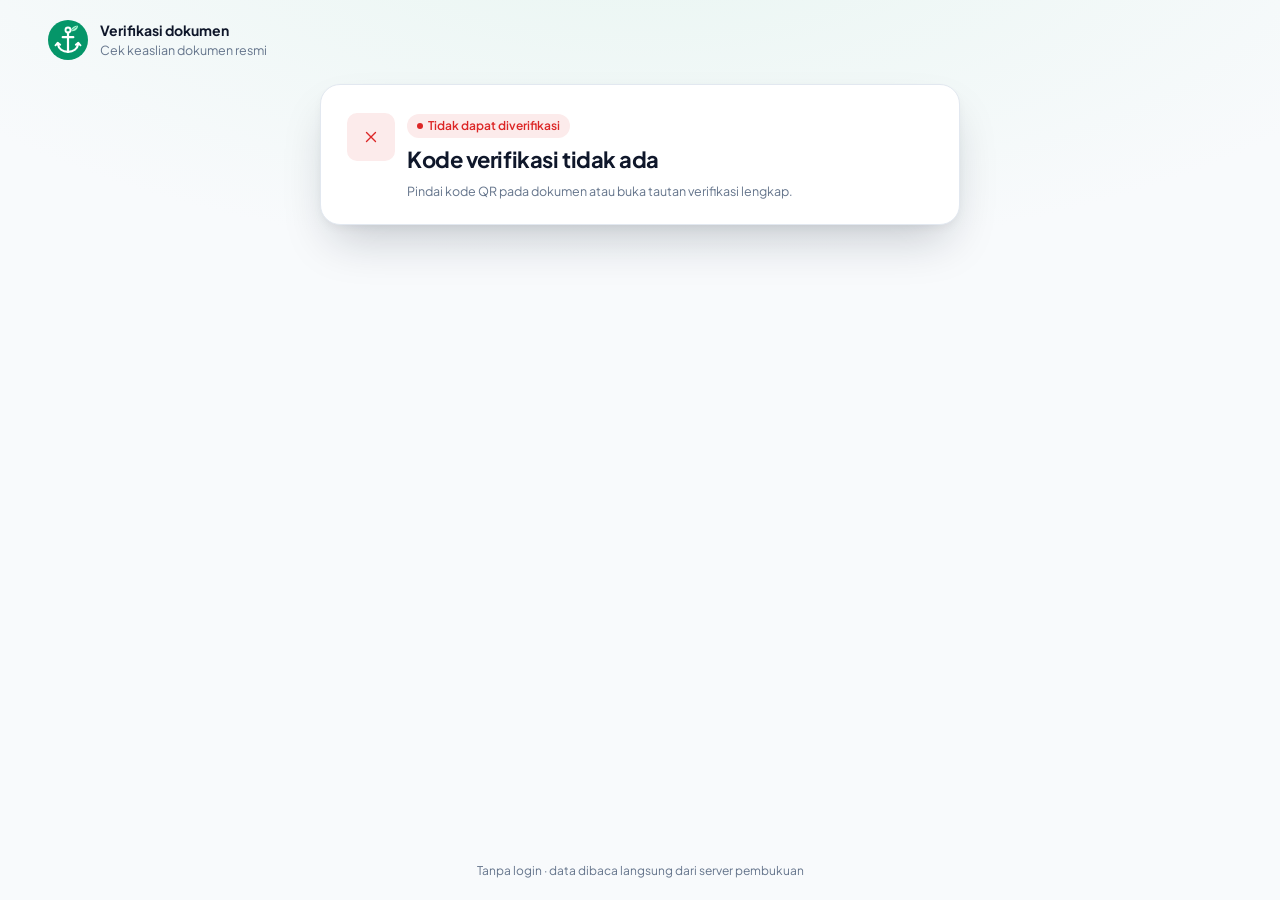
==== commit 6ea68d7e: "Versi animasi terbaru" ====
--- a/verify.html
+++ b/verify.html
@@ -4,12 +4,12 @@
   <meta charset="utf-8">
   <meta name="viewport" content="width=device-width, initial-scale=1">
   <title>Verifikasi dokumen</title>
-  <meta name="theme-color" content="#F6F1E7">
+  <meta name="theme-color" content="#F8FAFC">
   <meta name="robots" content="noindex">
   <link rel="icon" href="assets/logo.svg" type="image/svg+xml">
   <link rel="preconnect" href="https://fonts.googleapis.com"><link rel="preconnect" href="https://fonts.gstatic.com" crossorigin>
   <link rel="stylesheet" href="https://fonts.googleapis.com/css2?family=Plus+Jakarta+Sans:wght@400;500;600;700&display=swap">
-  <link rel="stylesheet" href="css/style.css?v=1.1.0">
+  <link rel="stylesheet" href="css/style.css?v=1.2.0">
 </head>
 <body>
   <div id="topline" class="topline"></div><div id="toasts" class="toasts"></div>
@@ -26,8 +26,8 @@
     </div>
     <div class="login-foot"><span>Tanpa login · data dibaca langsung dari server pembukuan</span></div>
   </main>
-  <script src="js/config.js?v=1.1.0"></script>
-  <script src="js/core.js?v=1.1.0"></script>
+  <script src="js/config.js?v=1.2.0"></script>
+  <script src="js/core.js?v=1.2.0"></script>
   <script>
   (async function () {
     const p = new URLSearchParams(location.search), k = p.get('k') || '', s = p.get('s') || '';
--- a/css/style.css
+++ b/css/style.css
@@ -1,36 +1,44 @@
 /* =====================================================================
-   MINUMAN REMPAH PELAUT — Sistem Desain v1.1 "kedai hangat & rapi"
-   Latar krem polos · kartu putih bergaris tipis · sudut kecil · tanpa kaca/gradien.
-   Emas kuningan hanya untuk tombol utama & angka penting.
-   Warna, font, dan sudut dapat diubah Owner (Pengaturan → Warna & Font);
-   js/core.js menulis ulang variabel di :root.
+   MINUMAN REMPAH PELAUT — Sistem Desain v1.2 "Clean SaaS · hijau rempah"
+   Latar slate sangat terang · kartu putih radius 16 + garis tipis + bayangan halus
+   Aksen hijau rempah (emerald) · teks slate · kapsul (pill) untuk filter & segmen.
+   Warna, font, dan sudut dapat diubah Owner (Pengaturan → Warna & font);
+   js/core.js (terapkanTema) menulis ulang variabel di :root.
+   Semua animasi hanya memakai transform & opacity (dipercepat GPU).
    ===================================================================== */
 :root {
-  --c-primary: #A8782A; --c-primary-h: #8E6420; --c-secondary: #5B3E26;
-  --c-bg: #F6F1E7; --c-card: #FFFFFF; --c-text: #2A2118; --c-muted: #776B5C; --c-border: #E6DDCC;
-  --c-success: #2F7A4D; --c-danger: #B23A2A; --c-warning: #B7791F; --c-info: #2F6EA8;
-  --c-success-t: color-mix(in srgb, var(--c-success) 11%, var(--c-card));
-  --c-danger-t: color-mix(in srgb, var(--c-danger) 10%, var(--c-card));
-  --c-warning-t: color-mix(in srgb, var(--c-warning) 14%, var(--c-card));
-  --c-info-t: color-mix(in srgb, var(--c-info) 10%, var(--c-card));
-  --c-primary-t: color-mix(in srgb, var(--c-primary) 11%, var(--c-card));
-  --c-secondary-t: color-mix(in srgb, var(--c-secondary) 8%, var(--c-card));
-  --c-inset: color-mix(in srgb, var(--c-bg) 55%, var(--c-card));
-  --c-line: color-mix(in srgb, var(--c-border) 65%, var(--c-card));
-  --c-hover: color-mix(in srgb, var(--c-bg) 70%, var(--c-card));
+  /* ---- token inti ---- */
+  --c-primary: #059669; --c-primary-h: #047857; --c-secondary: #0F172A;
+  --c-bg: #F8FAFC; --c-card: #FFFFFF; --c-text: #0F172A; --c-muted: #64748B; --c-border: #E2E8F0;
+  --c-success: #16A34A; --c-danger: #DC2626; --c-warning: #D97706; --c-info: #2563EB;
+  /* ---- turunan (ikut berubah bila Owner mengganti warna) ---- */
+  --c-primary-t: color-mix(in srgb, var(--c-primary) 9%, var(--c-card));      /* latar aksen lembut ≈ #ECFDF5 */
+  --c-primary-b: color-mix(in srgb, var(--c-primary) 30%, var(--c-border));    /* garis aksen */
+  --c-success-t: color-mix(in srgb, var(--c-success) 10%, var(--c-card));
+  --c-danger-t: color-mix(in srgb, var(--c-danger) 9%, var(--c-card));
+  --c-warning-t: color-mix(in srgb, var(--c-warning) 12%, var(--c-card));
+  --c-info-t: color-mix(in srgb, var(--c-info) 9%, var(--c-card));
+  --c-secondary-t: color-mix(in srgb, var(--c-secondary) 6%, var(--c-card));
+  --c-inset: var(--c-bg);
+  --c-line: color-mix(in srgb, var(--c-border) 60%, var(--c-card));
+  --c-hover: color-mix(in srgb, var(--c-text) 4%, var(--c-card));
+  --c-track: color-mix(in srgb, var(--c-border) 55%, var(--c-bg));
+  --c-text-2: color-mix(in srgb, var(--c-text) 78%, var(--c-muted));
   --c-on-primary: #fff;
   --c-glass: var(--c-card);
-  /* grafik — palet kategori tervalidasi (urutan tetap, aman buta warna) */
-  --s1: #A8782A; --s2: #2F6EA8; --s3: #2A9D8F; --s4: #7E5BB0; --s5: #D46F3E;
-  --radius: 8px; --radius-md: 8px; --radius-sm: 6px; --radius-xs: 4px; --radius-lg: 12px;
+  /* ---- grafik: palet kategori tervalidasi buta warna (urutan tetap) ---- */
+  --s1: #059669; --s2: #2563EB; --s3: #D97706; --s4: #7C3AED; --s5: #DB2777;
+  /* ---- bentuk ---- */
+  --radius: 16px; --radius-md: 12px; --radius-sm: 10px; --radius-xs: 6px; --radius-lg: 20px; --pill: 999px;
   --font-head: 'Plus Jakarta Sans', system-ui, -apple-system, 'Segoe UI', Roboto, sans-serif;
   --font-body: 'Plus Jakarta Sans', system-ui, -apple-system, 'Segoe UI', Roboto, sans-serif;
-  --sh-1: none;
-  --sh-2: 0 1px 2px rgba(42, 33, 24, .06);
-  --sh-3: 0 12px 32px -8px rgba(42, 33, 24, .22), 0 2px 6px rgba(42, 33, 24, .06);
-  --sh-btn: none;
-  --ease: cubic-bezier(.2, .7, .2, 1); --ease-spring: cubic-bezier(.2, .7, .2, 1);
-  --sidebar: 248px; --topbar: 60px;
+  --sh-1: 0 1px 3px 0 rgba(0, 0, 0, .04), 0 1px 2px -1px rgba(0, 0, 0, .04);
+  --sh-2: 0 12px 24px -12px rgba(15, 23, 42, .16), 0 2px 6px -2px rgba(15, 23, 42, .06);
+  --sh-3: 0 24px 48px -12px rgba(15, 23, 42, .22), 0 4px 12px -4px rgba(15, 23, 42, .08);
+  --sh-btn: 0 1px 2px rgba(15, 23, 42, .06);
+  --ring: 0 0 0 3px color-mix(in srgb, var(--c-primary) 22%, transparent);
+  --ease: cubic-bezier(.16, 1, .3, 1); --ease-spring: cubic-bezier(.16, 1, .3, 1); --ease-io: cubic-bezier(.4, 0, .2, 1);
+  --sidebar: 260px; --topbar: 64px;
 }
 
 * { box-sizing: border-box; }
@@ -38,12 +46,12 @@
 html { -webkit-text-size-adjust: 100%; }
 body {
   font-family: var(--font-body); font-size: 14px; line-height: 1.5; color: var(--c-text); background: var(--c-bg);
-  min-height: 100vh; -webkit-font-smoothing: antialiased; -webkit-tap-highlight-color: transparent; overflow-x: hidden;
-}
-h1, h2, h3, h4 { font-family: var(--font-head); color: var(--c-text); margin: 0; letter-spacing: -.012em; font-weight: 700; }
-h1 { font-size: 22px; line-height: 1.25; }
-h2 { font-size: 17px; line-height: 1.3; font-weight: 650; }
-h3 { font-size: 15px; line-height: 1.35; font-weight: 650; }
+  min-height: 100vh; -webkit-font-smoothing: antialiased; -moz-osx-font-smoothing: grayscale; -webkit-tap-highlight-color: transparent; overflow-x: hidden;
+}
+h1, h2, h3, h4 { font-family: var(--font-head); color: var(--c-text); margin: 0; letter-spacing: -.02em; font-weight: 700; }
+h1 { font-size: 24px; line-height: 1.25; }
+h2 { font-size: 17px; line-height: 1.3; font-weight: 700; letter-spacing: -.015em; }
+h3 { font-size: 15px; line-height: 1.35; font-weight: 650; letter-spacing: -.01em; }
 p { margin: 0; }
 a { color: var(--c-primary-h); text-decoration: none; }
 button, input, select, textarea { font: inherit; color: inherit; }
@@ -51,334 +59,357 @@
 .num, .tnum, table td, .kpi-val, .rp { font-variant-numeric: tabular-nums; }
 .muted { color: var(--c-muted); } .small { font-size: 12.5px; } .xs { font-size: 11.5px; }
 .strong { font-weight: 650; } .center { text-align: center; } .right { text-align: right; }
-.ok { color: var(--c-success); } .bad { color: var(--c-danger); } .warn { color: color-mix(in srgb, var(--c-warning) 80%, #000); }
+.ok { color: var(--c-success); } .bad { color: var(--c-danger); } .warn { color: color-mix(in srgb, var(--c-warning) 82%, #000); }
 .gold { color: var(--c-primary-h); }
-/* label kecil (bukan huruf kapital) */
-.eyebrow { font-size: 12px; font-weight: 600; color: var(--c-muted); letter-spacing: 0; text-transform: none; }
+.eyebrow { font-size: 12px; font-weight: 600; color: var(--c-muted); }
 .hidden { display: none !important; }
 .sr-only { position: absolute; width: 1px; height: 1px; overflow: hidden; clip: rect(0 0 0 0); white-space: nowrap; }
 .truncate { overflow: hidden; text-overflow: ellipsis; white-space: nowrap; }
+.nowrap { white-space: nowrap; }
 .row { display: flex; align-items: center; gap: 12px; } .row.wrap { flex-wrap: wrap; } .row.between { justify-content: space-between; } .row.top { align-items: flex-start; }
 .col { display: flex; flex-direction: column; gap: 12px; }
 .grow { flex: 1; min-width: 0; }
-.gap-4 { gap: 4px; } .gap-8 { gap: 8px; } .gap-16 { gap: 16px; } .gap-20 { gap: 20px; }
+.gap-4 { gap: 4px; } .gap-8 { gap: 8px; } .gap-12 { gap: 12px; } .gap-16 { gap: 16px; } .gap-20 { gap: 20px; }
 .mt-4 { margin-top: 4px; } .mt-8 { margin-top: 8px; } .mt-12 { margin-top: 12px; } .mt-16 { margin-top: 16px; } .mt-20 { margin-top: 20px; } .mb-8 { margin-bottom: 8px; } .mb-12 { margin-bottom: 12px; } .mb-16 { margin-bottom: 16px; }
 .icon { width: 18px; height: 18px; flex: none; stroke: currentColor; fill: none; stroke-width: 1.8; stroke-linecap: round; stroke-linejoin: round; }
 .icon.sm { width: 16px; height: 16px; } .icon.lg { width: 22px; height: 22px; } .icon.xl { width: 26px; height: 26px; }
-::selection { background: color-mix(in srgb, var(--c-primary) 28%, transparent); }
-:focus-visible { outline: 2px solid var(--c-primary); outline-offset: 2px; border-radius: var(--radius-sm); }
-::-webkit-scrollbar { width: 10px; height: 10px; } ::-webkit-scrollbar-thumb { background: color-mix(in srgb, var(--c-secondary) 20%, transparent); border-radius: 10px; border: 3px solid transparent; background-clip: padding-box; } ::-webkit-scrollbar-track { background: transparent; }
+::selection { background: color-mix(in srgb, var(--c-primary) 22%, transparent); }
+:focus-visible { outline: 2px solid var(--c-primary); outline-offset: 2px; border-radius: var(--radius-xs); }
+::-webkit-scrollbar { width: 10px; height: 10px; } ::-webkit-scrollbar-thumb { background: color-mix(in srgb, var(--c-muted) 28%, transparent); border-radius: 10px; border: 3px solid transparent; background-clip: padding-box; } ::-webkit-scrollbar-track { background: transparent; }
 
 /* ============================ KARTU ============================ */
-.card { background: var(--c-card); border: 1px solid var(--c-border); border-radius: var(--radius); padding: 18px; position: relative; min-width: 0; }
-.card.click { cursor: pointer; transition: border-color .15s; } .card.click:hover { border-color: color-mix(in srgb, var(--c-primary) 45%, var(--c-border)); }
+.card { background: var(--c-card); border: 1px solid var(--c-border); border-radius: var(--radius); padding: 20px; position: relative; min-width: 0; box-shadow: var(--sh-1); }
+.card.click { cursor: pointer; transition: border-color .2s, box-shadow .2s, transform .2s var(--ease); } .card.click:hover { border-color: var(--c-primary-b); box-shadow: var(--sh-2); }
 .card.click:active { transform: scale(.99); }
 .card.flat { box-shadow: none; }
-.card.pad-0 { padding: 0; } .card.pad-s { padding: 12px; } .card.pad-l { padding: 24px; }
-.card-head { display: flex; align-items: flex-start; justify-content: space-between; gap: 12px; margin-bottom: 14px; }
-.card-head .sub { color: var(--c-muted); font-size: 12.5px; margin-top: 2px; }
+.card.pad-0 { padding: 0; } .card.pad-s { padding: 12px; } .card.pad-l { padding: 26px; }
+.card-head { display: flex; align-items: flex-start; justify-content: space-between; gap: 12px; margin-bottom: 16px; }
+.card-head .sub { color: var(--c-muted); font-size: 12.5px; margin-top: 3px; }
 .card-accent { border-left: 3px solid var(--c-primary); }
-.card-dark { background: var(--c-secondary); color: #F6F1E7; border-color: transparent; }
-.card-dark h2, .card-dark h3 { color: #FFFDF8; }
-.inset { background: var(--c-inset); border: 1px solid var(--c-line); border-radius: var(--radius); padding: 12px 14px; }
+.card-dark { background: var(--c-secondary); color: #E2E8F0; border-color: transparent; }
+.card-dark h2, .card-dark h3 { color: #fff; }
+.inset { background: var(--c-inset); border: 1px solid var(--c-line); border-radius: var(--radius-md); padding: 12px 14px; }
 .divider { height: 1px; background: var(--c-line); margin: 14px 0; border: 0; }
 .dotted { border-bottom: 1px dashed var(--c-border); }
-.icon-box { width: 36px; height: 36px; border-radius: var(--radius); display: grid; place-items: center; background: var(--c-inset); color: var(--c-secondary); flex: none; border: 1px solid var(--c-line); }
-.icon-box.s { width: 30px; height: 30px; }
+.icon-box { width: 38px; height: 38px; border-radius: var(--radius-sm); display: grid; place-items: center; background: var(--c-inset); color: var(--c-text-2); flex: none; border: 1px solid var(--c-line); }
+.icon-box.s { width: 32px; height: 32px; }
 .icon-box.success { background: var(--c-success-t); color: var(--c-success); border-color: transparent; } .icon-box.danger { background: var(--c-danger-t); color: var(--c-danger); border-color: transparent; }
-.icon-box.warning { background: var(--c-warning-t); color: color-mix(in srgb, var(--c-warning) 80%, #000); border-color: transparent; } .icon-box.info { background: var(--c-info-t); color: var(--c-info); border-color: transparent; } .icon-box.wood { background: var(--c-secondary-t); color: var(--c-secondary); }
+.icon-box.warning { background: var(--c-warning-t); color: color-mix(in srgb, var(--c-warning) 85%, #000); border-color: transparent; } .icon-box.info { background: var(--c-info-t); color: var(--c-info); border-color: transparent; } .icon-box.wood { background: var(--c-secondary-t); color: var(--c-secondary); border-color: transparent; }
 .icon-box.solid { background: var(--c-primary); color: #fff; border-color: transparent; }
+.icon-box.accent { background: var(--c-primary-t); color: var(--c-primary-h); border-color: transparent; }
 
 /* ============================ TOMBOL ============================ */
 .btn {
   --bg: var(--c-card); --fg: var(--c-text); --bd: var(--c-border);
   display: inline-flex; align-items: center; justify-content: center; gap: 8px; min-height: 40px; padding: 8px 16px;
   border-radius: var(--radius-sm); border: 1px solid var(--bd); background: var(--bg); color: var(--fg); font-weight: 600; font-size: 14px;
-  cursor: pointer; position: relative; white-space: nowrap; user-select: none; text-decoration: none;
-  transition: background .15s, border-color .15s, color .15s, transform .08s;
+  cursor: pointer; position: relative; white-space: nowrap; user-select: none; text-decoration: none; box-shadow: var(--sh-btn);
+  transition: background .2s var(--ease-io), border-color .2s var(--ease-io), color .2s var(--ease-io), box-shadow .2s var(--ease-io), transform .12s var(--ease);
 }
 .btn:hover { --bg: var(--c-hover); }
-.btn:active { transform: scale(.98); }
+.btn:focus-visible { outline: none; box-shadow: var(--ring); }
 .btn[disabled], .btn.busy { opacity: .55; pointer-events: none; }
-.btn.primary { --bg: var(--c-primary); --fg: var(--c-on-primary); --bd: var(--c-primary); }
+.btn.primary { --bg: var(--c-primary); --fg: var(--c-on-primary); --bd: var(--c-primary); box-shadow: 0 1px 2px color-mix(in srgb, var(--c-primary) 30%, transparent), inset 0 1px 0 rgba(255, 255, 255, .12); }
 .btn.primary:hover { --bg: var(--c-primary-h); --bd: var(--c-primary-h); }
-.btn.dark { --bg: var(--c-secondary); --fg: #FFFDF8; --bd: var(--c-secondary); } .btn.dark:hover { --bg: color-mix(in srgb, var(--c-secondary) 88%, #000); }
-.btn.danger { --bg: var(--c-card); --fg: var(--c-danger); --bd: color-mix(in srgb, var(--c-danger) 35%, var(--c-border)); } .btn.danger:hover { --bg: var(--c-danger-t); }
+.btn.dark { --bg: var(--c-secondary); --fg: #fff; --bd: var(--c-secondary); } .btn.dark:hover { --bg: color-mix(in srgb, var(--c-secondary) 86%, #fff); }
+.btn.danger { --bg: var(--c-card); --fg: var(--c-danger); --bd: color-mix(in srgb, var(--c-danger) 30%, var(--c-border)); } .btn.danger:hover { --bg: var(--c-danger-t); }
 .btn.danger.solid { --bg: var(--c-danger); --fg: #fff; --bd: var(--c-danger); }
 .btn.success { --bg: var(--c-success); --fg: #fff; --bd: var(--c-success); }
-.btn.ghost { --bg: transparent; --bd: transparent; } .btn.ghost:hover { --bg: var(--c-hover); }
-.btn.sm { min-height: 34px; padding: 5px 12px; font-size: 13px; } .btn.xs { min-height: 28px; padding: 3px 9px; font-size: 12px; }
+.btn.ghost { --bg: transparent; --bd: transparent; box-shadow: none; } .btn.ghost:hover { --bg: var(--c-hover); }
+.btn.soft { --bg: var(--c-primary-t); --fg: var(--c-primary-h); --bd: transparent; box-shadow: none; } .btn.soft:hover { --bg: color-mix(in srgb, var(--c-primary) 15%, var(--c-card)); }
+.btn.sm { min-height: 34px; padding: 5px 12px; font-size: 13px; } .btn.xs { min-height: 28px; padding: 3px 10px; font-size: 12px; border-radius: var(--radius-xs); }
 .btn.lg { min-height: 48px; padding: 12px 22px; font-size: 15px; }
 .btn.block { width: 100%; } .btn.icon-only { padding: 0; width: 40px; } .btn.icon-only.sm { width: 34px; }
-.btn .kbd { font-size: 11px; padding: 0 6px; border-radius: 4px; border: 1px solid currentColor; opacity: .7; font-weight: 600; }
+.btn .kbd, .kbd { font-size: 11px; padding: 1px 6px; border-radius: 5px; border: 1px solid currentColor; opacity: .75; font-weight: 600; line-height: 1.4; }
 .ripple { display: none; }
 .btn .spin, .spin { width: 16px; height: 16px; border-radius: 50%; border: 2px solid currentColor; border-right-color: transparent; animation: putar .7s linear infinite; display: inline-block; flex: none; }
 .link-btn { background: none; border: 0; padding: 0; color: var(--c-primary-h); font-weight: 600; cursor: pointer; display: inline-flex; align-items: center; gap: 4px; }
 .link-btn:hover { text-decoration: underline; }
 
-/* ============================ BADGE / CHIP / SEGMEN ============================ */
-.badge { display: inline-flex; align-items: center; gap: 5px; min-height: 22px; padding: 2px 8px; border-radius: var(--radius-xs); font-size: 12px; font-weight: 600; white-space: nowrap; background: var(--c-inset); color: var(--c-secondary); border: 1px solid var(--c-line); }
+/* ============================ BADGE / CHIP / SEGMEN (kapsul) ============================ */
+.badge { display: inline-flex; align-items: center; gap: 5px; min-height: 22px; padding: 2px 9px; border-radius: var(--pill); font-size: 12px; font-weight: 600; white-space: nowrap; background: var(--c-inset); color: var(--c-text-2); border: 1px solid var(--c-border); }
 .badge::before { content: ''; width: 6px; height: 6px; border-radius: 50%; background: currentColor; }
 .badge.plain::before { display: none; }
 .badge.success { background: var(--c-success-t); color: var(--c-success); border-color: transparent; } .badge.danger { background: var(--c-danger-t); color: var(--c-danger); border-color: transparent; }
-.badge.warning { background: var(--c-warning-t); color: color-mix(in srgb, var(--c-warning) 75%, #000); border-color: transparent; } .badge.info { background: var(--c-info-t); color: var(--c-info); border-color: transparent; } .badge.gold { background: var(--c-primary-t); color: var(--c-primary-h); border-color: transparent; }
+.badge.warning { background: var(--c-warning-t); color: color-mix(in srgb, var(--c-warning) 80%, #000); border-color: transparent; } .badge.info { background: var(--c-info-t); color: var(--c-info); border-color: transparent; } .badge.gold { background: var(--c-primary-t); color: var(--c-primary-h); border-color: transparent; }
 .badge.pulse::before { animation: kedip 1.2s ease-in-out infinite; }
 @keyframes kedip { 50% { opacity: .25; } }
 .chips { display: flex; gap: 6px; flex-wrap: wrap; }
 .chips.scroll { flex-wrap: nowrap; overflow-x: auto; padding-bottom: 2px; scrollbar-width: none; } .chips.scroll::-webkit-scrollbar { display: none; }
-.chip { min-height: 34px; padding: 5px 12px; border-radius: var(--radius-sm); border: 1px solid var(--c-border); background: var(--c-card); color: var(--c-text); font-weight: 600; font-size: 13px; cursor: pointer; white-space: nowrap; display: inline-flex; align-items: center; gap: 6px; transition: background .15s, border-color .15s, color .15s; }
-.chip:hover { border-color: color-mix(in srgb, var(--c-secondary) 40%, var(--c-border)); }
-.chip.on { background: var(--c-secondary); color: #FFFDF8; border-color: var(--c-secondary); }
+.chip { min-height: 34px; padding: 5px 14px; border-radius: var(--pill); border: 1px solid var(--c-border); background: var(--c-card); color: var(--c-text-2); font-weight: 600; font-size: 13px; cursor: pointer; white-space: nowrap; display: inline-flex; align-items: center; gap: 6px; transition: background .25s var(--ease-io), border-color .25s var(--ease-io), color .25s var(--ease-io), transform .12s var(--ease); }
+.chip:hover { border-color: var(--c-primary-b); color: var(--c-text); }
+.chip.on { background: var(--c-primary-t); color: var(--c-primary-h); border-color: var(--c-primary-b); }
 .chip .n { font-size: 11.5px; opacity: .7; font-variant-numeric: tabular-nums; }
-.seg { display: inline-flex; padding: 3px; border-radius: var(--radius-sm); background: var(--c-inset); border: 1px solid var(--c-border); position: relative; gap: 2px; }
-.seg button { position: relative; z-index: 1; border: 0; background: transparent; padding: 5px 12px; min-height: 32px; border-radius: calc(var(--radius-sm) - 2px); font-weight: 600; font-size: 13px; color: var(--c-muted); cursor: pointer; transition: color .15s; white-space: nowrap; display: inline-flex; align-items: center; gap: 6px; }
+.chip.on .n { opacity: .9; }
+.seg { display: inline-flex; padding: 4px; border-radius: var(--pill); background: var(--c-track); border: 1px solid var(--c-line); position: relative; gap: 2px; }
+.seg button { position: relative; z-index: 1; border: 0; background: transparent; padding: 5px 14px; min-height: 30px; border-radius: var(--pill); font-weight: 600; font-size: 13px; color: var(--c-muted); cursor: pointer; transition: color .25s var(--ease-io); white-space: nowrap; display: inline-flex; align-items: center; gap: 6px; }
+.seg button:hover { color: var(--c-text); }
 .seg button.on { color: var(--c-text); }
-.seg .ind { position: absolute; z-index: 0; top: 3px; bottom: 3px; border-radius: calc(var(--radius-sm) - 2px); background: var(--c-card); border: 1px solid var(--c-border); transition: left .2s var(--ease), width .2s var(--ease); }
+.seg .ind { position: absolute; z-index: 0; top: 4px; bottom: 4px; border-radius: var(--pill); background: var(--c-card); box-shadow: 0 1px 3px rgba(15, 23, 42, .1), 0 1px 2px rgba(15, 23, 42, .06); transition: left .3s var(--ease), width .3s var(--ease); will-change: left, width; }
 .seg.full { display: flex; } .seg.full button { flex: 1; justify-content: center; }
-.seg.mini button { min-height: 30px; padding: 4px 9px; }
+.seg.mini button { min-height: 28px; padding: 3px 11px; }
 
 /* ============================ FORM ============================ */
-.field { display: flex; flex-direction: column; gap: 5px; min-width: 0; }
+.field { display: flex; flex-direction: column; gap: 6px; min-width: 0; }
 .field > label, .lbl { font-size: 13px; font-weight: 600; color: var(--c-text); display: flex; justify-content: space-between; gap: 8px; }
 .field > label .hint, .lbl .hint { font-weight: 500; color: var(--c-muted); }
 .field .help { font-size: 12px; color: var(--c-muted); }
 .field .help.bad { color: var(--c-danger); }
 .input, select.input, textarea.input {
   width: 100%; min-height: 40px; padding: 8px 12px; border-radius: var(--radius-sm); border: 1px solid var(--c-border);
-  background: var(--c-card); outline: none; transition: border-color .15s, box-shadow .15s; appearance: none; -webkit-appearance: none;
-}
-textarea.input { min-height: 80px; resize: vertical; }
-select.input { padding-right: 34px; background-image: url("data:image/svg+xml,%3Csvg xmlns='http://www.w3.org/2000/svg' width='16' height='16' viewBox='0 0 24 24' fill='none' stroke='%23776B5C' stroke-width='2' stroke-linecap='round'%3E%3Cpath d='m6 9 6 6 6-6'/%3E%3C/svg%3E"); background-repeat: no-repeat; background-position: right 10px center; }
-.input:hover { border-color: color-mix(in srgb, var(--c-secondary) 30%, var(--c-border)); }
-.input:focus { border-color: var(--c-primary); box-shadow: 0 0 0 3px color-mix(in srgb, var(--c-primary) 16%, transparent); }
-.input[readonly], .input:disabled { background: var(--c-inset); color: var(--c-muted); }
+  background: var(--c-card); outline: none; transition: border-color .2s, box-shadow .2s; appearance: none; -webkit-appearance: none; box-shadow: var(--sh-btn);
+}
+textarea.input { min-height: 84px; resize: vertical; }
+select.input { padding-right: 34px; background-image: url("data:image/svg+xml,%3Csvg xmlns='http://www.w3.org/2000/svg' width='16' height='16' viewBox='0 0 24 24' fill='none' stroke='%2364748B' stroke-width='2' stroke-linecap='round'%3E%3Cpath d='m6 9 6 6 6-6'/%3E%3C/svg%3E"); background-repeat: no-repeat; background-position: right 10px center; }
+.input:hover { border-color: color-mix(in srgb, var(--c-muted) 35%, var(--c-border)); }
+.input:focus { border-color: var(--c-primary); box-shadow: var(--ring); }
+.input[readonly], .input:disabled { background: var(--c-inset); color: var(--c-muted); box-shadow: none; }
 .input::placeholder { color: color-mix(in srgb, var(--c-muted) 75%, transparent); }
-.input.err { border-color: var(--c-danger); box-shadow: 0 0 0 3px color-mix(in srgb, var(--c-danger) 12%, transparent); }
+.input.err { border-color: var(--c-danger); box-shadow: 0 0 0 3px color-mix(in srgb, var(--c-danger) 14%, transparent); }
 .input-rp { position: relative; } .input-rp > span { position: absolute; left: 12px; top: 50%; transform: translateY(-50%); font-weight: 600; color: var(--c-muted); pointer-events: none; font-size: 13px; }
 .input-rp > .input { padding-left: 36px; font-weight: 600; font-variant-numeric: tabular-nums; }
-.search { position: relative; } .search .icon { position: absolute; left: 11px; top: 50%; transform: translateY(-50%); color: var(--c-muted); pointer-events: none; }
-.search .input { padding-left: 36px; }
-.form-grid { display: grid; grid-template-columns: repeat(2, minmax(0, 1fr)); gap: 12px 14px; }
+.search { position: relative; } .search .icon { position: absolute; left: 12px; top: 50%; transform: translateY(-50%); color: var(--c-muted); pointer-events: none; }
+.search .input { padding-left: 38px; }
+.form-grid { display: grid; grid-template-columns: repeat(2, minmax(0, 1fr)); gap: 14px 16px; }
 .form-grid .span-2 { grid-column: span 2; }
-.check { display: flex; align-items: flex-start; gap: 10px; cursor: pointer; padding: 8px 10px; border-radius: var(--radius-sm); }
+.check { display: flex; align-items: flex-start; gap: 10px; cursor: pointer; padding: 9px 10px; border-radius: var(--radius-sm); transition: background .15s; }
 .check:hover { background: var(--c-hover); }
-.check input, input.ck { width: 18px; height: 18px; accent-color: var(--c-secondary); flex: none; margin: 1px 0 0; cursor: pointer; }
+.check input, input.ck { width: 18px; height: 18px; accent-color: var(--c-primary); flex: none; margin: 1px 0 0; cursor: pointer; }
 .switch { position: relative; display: inline-block; vertical-align: middle; width: 40px; height: 22px; flex: none; }
 .switch input { opacity: 0; width: 0; height: 0; position: absolute; }
-.switch span { position: absolute; inset: 0; border-radius: 99px; background: var(--c-border); cursor: pointer; transition: background .15s; }
-.switch span::after { content: ''; position: absolute; left: 2px; top: 2px; width: 18px; height: 18px; border-radius: 50%; background: #fff; box-shadow: 0 1px 2px rgba(0, 0, 0, .2); transition: transform .15s var(--ease); }
-.switch input:checked + span { background: var(--c-success); } .switch input:checked + span::after { transform: translateX(18px); }
+.switch span { position: absolute; inset: 0; border-radius: 99px; background: color-mix(in srgb, var(--c-muted) 35%, var(--c-border)); cursor: pointer; transition: background .25s var(--ease-io); }
+.switch span::after { content: ''; position: absolute; left: 2px; top: 2px; width: 18px; height: 18px; border-radius: 50%; background: #fff; box-shadow: 0 1px 3px rgba(15, 23, 42, .25); transition: transform .3s var(--ease); }
+.switch input:checked + span { background: var(--c-primary); } .switch input:checked + span::after { transform: translateX(18px); }
+.switch input:focus-visible + span { box-shadow: var(--ring); }
 .stepper { display: flex; align-items: center; gap: 4px; }
-.stepper button { width: 36px; height: 36px; border-radius: var(--radius-sm); border: 1px solid var(--c-border); background: var(--c-card); color: var(--c-text); display: grid; place-items: center; cursor: pointer; transition: background .12s, transform .08s; }
-.stepper button:hover { background: var(--c-hover); } .stepper button:active { transform: scale(.92); }
-.stepper button.plus { background: var(--c-secondary); color: #fff; border-color: var(--c-secondary); }
+.stepper button { width: 34px; height: 34px; border-radius: var(--pill); border: 1px solid var(--c-border); background: var(--c-card); color: var(--c-text); display: grid; place-items: center; cursor: pointer; transition: background .15s, transform .12s var(--ease), border-color .15s; }
+.stepper button:hover { background: var(--c-hover); } .stepper button:active { transform: scale(.9); }
+.stepper button.plus { background: var(--c-primary); color: #fff; border-color: var(--c-primary); } .stepper button.plus:hover { background: var(--c-primary-h); }
 .stepper button[disabled] { opacity: .4; pointer-events: none; }
 .stepper .val { min-width: 28px; text-align: center; font-weight: 700; font-size: 16px; font-variant-numeric: tabular-nums; }
 
 /* ============================ TABEL ============================ */
-.table-wrap { overflow-x: auto; }
+.table-wrap { overflow-x: auto; border-radius: var(--radius-md); }
 table.tbl { width: 100%; border-collapse: collapse; font-size: 13.5px; }
-.tbl th { text-align: left; font-size: 12px; color: var(--c-muted); font-weight: 600; padding: 9px 12px; background: var(--c-inset); border-bottom: 1px solid var(--c-border); white-space: nowrap; position: sticky; top: 0; z-index: 1; }
-.tbl td { padding: 10px 12px; border-bottom: 1px solid var(--c-line); vertical-align: middle; }
+.tbl th { text-align: left; font-size: 12px; color: var(--c-muted); font-weight: 600; padding: 10px 14px; background: var(--c-inset); border-bottom: 1px solid var(--c-border); white-space: nowrap; position: sticky; top: 0; z-index: 1; }
+.tbl td { padding: 12px 14px; border-bottom: 1px solid var(--c-line); vertical-align: middle; }
+.tbl tbody tr { transition: background .15s; }
+.tbl tbody tr:last-child td { border-bottom: 0; }
 .tbl tbody tr:hover { background: var(--c-hover); }
 .tbl tbody tr.sel { background: var(--c-primary-t); }
-.tbl tr.flash { animation: flash 1.4s var(--ease); }
-@keyframes flash { 0% { background: color-mix(in srgb, var(--c-success) 18%, transparent); } 100% { background: transparent; } }
+.tbl tr.flash { animation: flash 1.4s var(--ease-io); }
+@keyframes flash { 0% { background: color-mix(in srgb, var(--c-primary) 16%, transparent); } 100% { background: transparent; } }
 .tbl .r, .tbl th.r { text-align: right; } .tbl .c { text-align: center; }
-.tbl th.ck, .tbl td.ck { width: 36px; padding-right: 0; }
+.tbl th.ck, .tbl td.ck { width: 38px; padding-right: 0; }
 .tbl .id { font-size: 12px; color: var(--c-muted); white-space: nowrap; font-variant-numeric: tabular-nums; }
 .tbl td.r b, .tbl td.r > span, .tbl td .tnum { white-space: nowrap; }
 .tbl tr.pending td { opacity: .75; }
 .tbl tr.batal td { color: var(--c-muted); } .tbl tr.batal td .coret { text-decoration: line-through; }
-.tbl-empty { padding: 36px 16px; text-align: center; color: var(--c-muted); }
+.tbl tr.redup > td:not(.ck) { opacity: .55; } .tbl tr.redup:hover > td:not(.ck) { opacity: .8; }
+.tbl-empty { padding: 40px 16px; text-align: center; color: var(--c-muted); }
 .tbl-empty .icon { width: 32px; height: 32px; margin: 0 auto 8px; opacity: .45; }
-.pager { display: flex; align-items: center; justify-content: space-between; gap: 12px; padding-top: 12px; flex-wrap: wrap; }
+.pager { display: flex; align-items: center; justify-content: space-between; gap: 12px; padding-top: 14px; flex-wrap: wrap; }
 .pager .pages { display: flex; gap: 4px; }
-.pager .pg { min-width: 32px; height: 32px; border-radius: var(--radius-sm); border: 1px solid var(--c-border); background: var(--c-card); cursor: pointer; font-weight: 600; font-size: 13px; }
-.pager .pg.on { background: var(--c-secondary); color: #fff; border-color: var(--c-secondary); } .pager .pg:hover:not(.on) { background: var(--c-hover); }
+.pager .pg { min-width: 32px; height: 32px; border-radius: var(--pill); border: 1px solid var(--c-border); background: var(--c-card); cursor: pointer; font-weight: 600; font-size: 13px; transition: background .2s, color .2s, border-color .2s; }
+.pager .pg.on { background: var(--c-primary); color: #fff; border-color: var(--c-primary); } .pager .pg:hover:not(.on) { background: var(--c-hover); }
 .thumb { width: 40px; height: 40px; border-radius: var(--radius-sm); object-fit: cover; background: var(--c-inset); border: 1px solid var(--c-line); flex: none; }
 .thumb.s { width: 32px; height: 32px; }
 
 /* Bilah aksi massal (muncul saat ada baris dicentang) */
-.bulk-bar { display: flex; align-items: center; gap: 10px; flex-wrap: wrap; padding: 8px 10px 8px 14px; margin-bottom: 12px; border-radius: var(--radius); background: var(--c-secondary); color: #FFFDF8; font-size: 13.5px; }
-.bulk-bar .btn { --bg: transparent; --fg: #FFFDF8; --bd: color-mix(in srgb, #fff 35%, transparent); }
-.bulk-bar .btn:hover { --bg: color-mix(in srgb, #fff 12%, transparent); }
+.bulk-bar { display: flex; align-items: center; gap: 10px; flex-wrap: wrap; padding: 8px 10px 8px 16px; margin-bottom: 12px; border-radius: var(--radius-md); background: var(--c-secondary); color: #F8FAFC; font-size: 13.5px; box-shadow: var(--sh-2); animation: pudarNaik .25s var(--ease) backwards; }
+.bulk-bar .btn { --bg: transparent; --fg: #F8FAFC; --bd: color-mix(in srgb, #fff 28%, transparent); box-shadow: none; }
+.bulk-bar .btn:hover { --bg: color-mix(in srgb, #fff 10%, transparent); }
 .bulk-bar .btn.danger { --bg: var(--c-danger); --bd: var(--c-danger); --fg: #fff; }
 .bulk-bar .grow b { font-weight: 700; }
 
 /* ============================ LAYOUT APLIKASI ============================ */
 .app { display: grid; grid-template-columns: var(--sidebar) minmax(0, 1fr); min-height: 100vh; }
-.sidebar { position: sticky; top: 0; height: 100vh; padding: 16px 12px; display: flex; flex-direction: column; gap: 12px; background: var(--c-card); border-right: 1px solid var(--c-border); z-index: 30; overflow-y: auto; scrollbar-width: thin; }
-.brand { display: flex; align-items: center; gap: 10px; padding: 2px 6px 6px; }
-.brand img, .brand .logo { width: 38px; height: 38px; border-radius: var(--radius); object-fit: cover; background: var(--c-secondary); flex: none; }
-.brand .nm { font-family: var(--font-head); font-weight: 700; font-size: 15.5px; line-height: 1.2; }
+.sidebar { position: sticky; top: 0; height: 100vh; padding: 18px 14px; display: flex; flex-direction: column; gap: 14px; background: var(--c-card); border-right: 1px solid var(--c-border); z-index: 30; overflow-y: auto; scrollbar-width: thin; }
+.brand { display: flex; align-items: center; gap: 11px; padding: 2px 8px 8px; }
+.brand img, .brand .logo { width: 38px; height: 38px; border-radius: 11px; object-fit: cover; background: var(--c-primary); flex: none; box-shadow: 0 2px 6px -2px color-mix(in srgb, var(--c-primary) 60%, transparent); }
+.brand .nm { font-family: var(--font-head); font-weight: 750; font-size: 16px; line-height: 1.2; letter-spacing: -.02em; }
 .brand .sb { font-size: 12px; color: var(--c-muted); margin-top: 1px; }
-.lapak-card { display: flex; gap: 10px; align-items: center; padding: 8px 10px; border-radius: var(--radius); background: var(--c-inset); border: 1px solid var(--c-line); font-size: 12.5px; }
-.nav { display: flex; flex-direction: column; gap: 1px; }
-.nav .grp { font-size: 12px; color: var(--c-muted); font-weight: 600; padding: 14px 10px 4px; }
-.nav a { display: flex; align-items: center; gap: 10px; padding: 8px 10px; min-height: 38px; border-radius: var(--radius-sm); color: var(--c-text); font-weight: 500; position: relative; transition: background .12s; }
-.nav a .icon { color: var(--c-muted); }
-.nav a:hover { background: var(--c-hover); }
-.nav a.on { background: var(--c-primary-t); color: var(--c-text); font-weight: 650; }
-.nav a.on .icon { color: var(--c-primary-h); }
-.nav a.on::before { content: ''; position: absolute; left: -12px; top: 8px; bottom: 8px; width: 3px; border-radius: 0 3px 3px 0; background: var(--c-primary); }
-.nav a .cnt { margin-left: auto; min-width: 20px; height: 20px; padding: 0 6px; border-radius: 10px; background: var(--c-danger); color: #fff; font-size: 11px; font-weight: 700; display: grid; place-items: center; }
+.lapak-card { display: flex; gap: 10px; align-items: center; padding: 8px 10px; border-radius: var(--radius-sm); background: var(--c-inset); border: 1px solid var(--c-line); font-size: 12.5px; }
+.nav { display: flex; flex-direction: column; gap: 2px; }
+.nav .grp { font-size: 11.5px; color: var(--c-muted); font-weight: 600; padding: 16px 12px 6px; letter-spacing: .01em; }
+.nav .grp:first-child { padding-top: 4px; }
+.nav a { display: flex; align-items: center; gap: 11px; padding: 9px 12px; min-height: 40px; border-radius: var(--radius-sm); color: var(--c-text-2); font-weight: 550; position: relative; transition: background .2s var(--ease-io), color .2s var(--ease-io); }
+.nav a .icon { color: var(--c-muted); transition: color .2s var(--ease-io); }
+.nav a:hover { background: var(--c-hover); color: var(--c-text); }
+.nav a.on { background: var(--c-primary-t); color: var(--c-primary-h); font-weight: 650; }
+.nav a.on .icon { color: var(--c-primary); }
+.nav a::before { content: ''; position: absolute; left: -14px; top: 9px; bottom: 9px; width: 4px; border-radius: 0 4px 4px 0; background: var(--c-primary); transform: scaleY(0); opacity: 0; transition: transform .3s var(--ease), opacity .2s; }
+.nav a.on::before { transform: scaleY(1); opacity: 1; }
+.nav a .cnt { margin-left: auto; min-width: 20px; height: 20px; padding: 0 6px; border-radius: var(--pill); background: var(--c-danger-t); color: var(--c-danger); font-size: 11px; font-weight: 700; display: grid; place-items: center; font-variant-numeric: tabular-nums; }
+.nav a.on .cnt { background: var(--c-card); }
 .sidebar .foot { margin-top: auto; display: flex; flex-direction: column; gap: 8px; }
-.net-chip { display: flex; align-items: center; justify-content: space-between; gap: 8px; padding: 8px 10px; border-radius: var(--radius); background: var(--c-inset); font-size: 12.5px; font-weight: 600; border: 1px solid var(--c-line); cursor: pointer; }
-.net-chip .dot { width: 8px; height: 8px; border-radius: 50%; background: var(--c-success); }
-.net-chip.off .dot { background: var(--c-danger); } .net-chip.warn .dot { background: var(--c-warning); }
+.net-chip { display: flex; align-items: center; justify-content: space-between; gap: 8px; padding: 10px 12px; border-radius: var(--radius-md); background: var(--c-inset); font-size: 12.5px; font-weight: 600; border: 1px solid var(--c-line); cursor: pointer; transition: border-color .2s; }
+.net-chip:hover { border-color: var(--c-primary-b); }
+.net-chip .dot { width: 8px; height: 8px; border-radius: 50%; background: var(--c-success); box-shadow: 0 0 0 3px color-mix(in srgb, var(--c-success) 20%, transparent); }
+.net-chip.off .dot { background: var(--c-danger); box-shadow: 0 0 0 3px var(--c-danger-t); } .net-chip.warn .dot { background: var(--c-warning); box-shadow: 0 0 0 3px var(--c-warning-t); }
 
 .main { min-width: 0; display: flex; flex-direction: column; }
-.topbar { position: sticky; top: 0; z-index: 25; height: var(--topbar); display: flex; align-items: center; gap: 12px; padding: 0 24px; background: var(--c-bg); border-bottom: 1px solid var(--c-border); }
-.topbar .search { flex: 1; max-width: 400px; }
-.topbar .search .input { background: var(--c-card); min-height: 36px; }
-.topbar .who { display: flex; align-items: center; gap: 10px; cursor: pointer; padding: 4px 8px 4px 4px; border-radius: var(--radius); border: 0; background: transparent; text-align: left; }
-.topbar .who:hover { background: var(--c-hover); }
-.avatar { width: 34px; height: 34px; border-radius: 50%; display: grid; place-items: center; background: var(--c-secondary); color: #FFFDF8; font-weight: 700; font-size: 13px; flex: none; }
+.topbar { position: sticky; top: 0; z-index: 25; height: var(--topbar); display: flex; align-items: center; gap: 10px; padding: 0 28px; background: color-mix(in srgb, var(--c-card) 88%, transparent); -webkit-backdrop-filter: saturate(1.4) blur(10px); backdrop-filter: saturate(1.4) blur(10px); border-bottom: 1px solid var(--c-border); }
+.topbar .search { flex: 1 1 380px; max-width: 440px; min-width: 180px; }
+.topbar > .grow { flex: 1 1 0; min-width: 0; }
+.topbar > .btn, .topbar > .badge, .topbar .who { flex-shrink: 0; white-space: nowrap; }   /* yang menyusut hanya kolom pencarian */
+.topbar .search .input { background: var(--c-inset); min-height: 40px; padding-right: 64px; box-shadow: none; }
+.topbar .search .input:focus { background: var(--c-card); }
+.topbar .search .kbd { position: absolute; right: 10px; top: 50%; transform: translateY(-50%); color: var(--c-muted); border-color: var(--c-border); background: var(--c-card); opacity: 1; pointer-events: none; }
+.topbar .who { display: flex; align-items: center; gap: 10px; cursor: pointer; padding: 4px 10px 4px 4px; border-radius: var(--pill); border: 1px solid var(--c-border); background: var(--c-card); text-align: left; transition: border-color .2s, box-shadow .2s; }
+.topbar .who:hover { border-color: var(--c-primary-b); box-shadow: var(--sh-1); }
+.avatar { width: 34px; height: 34px; border-radius: 50%; display: grid; place-items: center; background: var(--c-primary-t); color: var(--c-primary-h); font-weight: 700; font-size: 13px; flex: none; box-shadow: inset 0 0 0 1px var(--c-primary-b); }
 .avatar.s { width: 28px; height: 28px; font-size: 11.5px; }
 .who .nm { font-weight: 650; font-size: 13.5px; line-height: 1.2; } .who .rl { font-size: 12px; color: var(--c-muted); }
-.bell { position: relative; } .bell .cnt { position: absolute; top: 2px; right: 2px; min-width: 17px; height: 17px; border-radius: 9px; background: var(--c-danger); color: #fff; font-size: 10px; font-weight: 700; display: grid; place-items: center; padding: 0 4px; }
+.bell { position: relative; border-radius: var(--pill) !important; }
+.bell .cnt { position: absolute; top: 8px; right: 9px; width: 9px; height: 9px; min-width: 0; padding: 0; border-radius: 50%; background: var(--c-danger); font-size: 0; color: transparent; box-shadow: 0 0 0 2px var(--c-card); animation: denyut 2s var(--ease-io) infinite; }
+@keyframes denyut { 0%, 100% { box-shadow: 0 0 0 2px var(--c-card), 0 0 0 2px color-mix(in srgb, var(--c-danger) 40%, transparent); } 50% { box-shadow: 0 0 0 2px var(--c-card), 0 0 0 6px transparent; } }
 .burger { display: none; }
-.content { padding: 22px 24px 40px; max-width: 1440px; width: 100%; margin: 0 auto; flex: 1; }
-.page-head { display: flex; align-items: flex-end; justify-content: space-between; gap: 16px; margin-bottom: 18px; flex-wrap: wrap; }
-.page-head .desc { color: var(--c-muted); margin-top: 4px; max-width: 640px; font-size: 13.5px; }
+.content { padding: 28px 28px 48px; max-width: 1440px; width: 100%; margin: 0 auto; flex: 1; }
+.page-head { display: flex; align-items: flex-end; justify-content: space-between; gap: 16px; margin-bottom: 22px; flex-wrap: wrap; }
+.page-head .desc { color: var(--c-muted); margin-top: 6px; max-width: 640px; font-size: 13.5px; }
 .page-head .acts { display: flex; gap: 8px; flex-wrap: wrap; max-width: 100%; } .page-head .acts > .row { flex-wrap: wrap; }
 .page-head .acts > *, .card-head > * { min-width: 0; max-width: 100%; }
-.foot-bar { display: flex; justify-content: space-between; gap: 12px; flex-wrap: wrap; padding: 14px 24px; font-size: 12px; color: var(--c-muted); border-top: 1px solid var(--c-border); }
+.foot-bar { display: flex; justify-content: space-between; gap: 12px; flex-wrap: wrap; padding: 16px 28px; font-size: 12px; color: var(--c-muted); border-top: 1px solid var(--c-border); }
 
 /* Banner (offline, hari tutup buku, versi) */
-.banner { display: flex; align-items: center; gap: 12px; padding: 9px 24px; background: var(--c-warning-t); color: color-mix(in srgb, var(--c-warning) 55%, #000); font-size: 13px; border-bottom: 1px solid color-mix(in srgb, var(--c-warning) 25%, transparent); }
+.banner { display: flex; align-items: center; gap: 12px; padding: 10px 28px; background: var(--c-warning-t); color: color-mix(in srgb, var(--c-warning) 55%, #000); font-size: 13px; border-bottom: 1px solid color-mix(in srgb, var(--c-warning) 22%, transparent); }
 .banner.ok { background: var(--c-success-t); color: var(--c-success); }
 .banner .grow b { font-weight: 700; }
-.closed-note { display: flex; gap: 12px; align-items: center; padding: 12px 14px; margin-bottom: 14px; border-radius: var(--radius); background: var(--c-secondary); color: #FFFDF8; }
-.closed-note .icon { color: #F2D9A6; }
-.closed-note .btn { --bg: transparent; --fg: #FFFDF8; --bd: color-mix(in srgb, #fff 40%, transparent); margin-left: auto; }
+.closed-note { display: flex; gap: 12px; align-items: center; padding: 12px 16px; margin-bottom: 16px; border-radius: var(--radius-md); background: var(--c-secondary); color: #F8FAFC; box-shadow: var(--sh-2); }
+.closed-note .icon { color: color-mix(in srgb, var(--c-primary) 55%, #fff); }
+.closed-note .btn { --bg: transparent; --fg: #F8FAFC; --bd: color-mix(in srgb, #fff 35%, transparent); margin-left: auto; box-shadow: none; }
 
 /* Grid */
-.grid { display: grid; gap: 16px; }
+.grid { display: grid; gap: 18px; }
 .g-2 { grid-template-columns: repeat(2, minmax(0, 1fr)); } .g-3 { grid-template-columns: repeat(3, minmax(0, 1fr)); } .g-4 { grid-template-columns: repeat(4, minmax(0, 1fr)); }
 .g-main { grid-template-columns: minmax(0, 1fr) 360px; align-items: start; }
 .g-main-l { grid-template-columns: minmax(0, 1.45fr) minmax(0, 1fr); align-items: start; }
 .g-side { grid-template-columns: 380px minmax(0, 1fr); align-items: start; }
-.g-set { grid-template-columns: 240px minmax(0, 1fr); align-items: start; }
-.set-tabs { position: sticky; top: calc(var(--topbar) + 14px); }
-.stack { display: flex; flex-direction: column; gap: 16px; min-width: 0; }
+.g-set { grid-template-columns: 250px minmax(0, 1fr); align-items: start; }
+.set-tabs { position: sticky; top: calc(var(--topbar) + 16px); }
+.stack { display: flex; flex-direction: column; gap: 18px; min-width: 0; }
 .span-2 { grid-column: span 2; } .span-all { grid-column: 1 / -1; }
 
-/* ============================ KPI ============================ */
-.kpi { display: flex; flex-direction: column; gap: 6px; overflow: hidden; }
+/* ============================ KPI + SPARKLINE ============================ */
+.kpi { display: flex; flex-direction: column; gap: 6px; overflow: hidden; padding: 18px 20px 16px; }
 .kpi .top { display: flex; justify-content: space-between; align-items: center; gap: 10px; }
-.kpi .top .icon-box { width: 30px; height: 30px; }
+.kpi .top .icon-box { width: 32px; height: 32px; }
 .kpi .lbl2 { font-size: 13px; color: var(--c-muted); font-weight: 550; }
-.kpi-val { font-size: 24px; font-weight: 700; letter-spacing: -.02em; line-height: 1.15; }
-.kpi-val small { font-size: .6em; font-weight: 600; color: var(--c-muted); letter-spacing: 0; }
+.kpi-val { font-size: 28px; font-weight: 750; letter-spacing: -.03em; line-height: 1.15; color: var(--c-text); }
+.kpi-val small { font-size: .5em; font-weight: 600; color: var(--c-muted); letter-spacing: 0; }
 .kpi .foot { display: flex; align-items: center; gap: 8px; font-size: 12.5px; color: var(--c-muted); flex-wrap: wrap; }
-.delta { display: inline-flex; align-items: center; gap: 2px; padding: 1px 6px; border-radius: var(--radius-xs); font-size: 12px; font-weight: 650; }
+.delta { display: inline-flex; align-items: center; gap: 2px; padding: 1px 8px; border-radius: var(--pill); font-size: 12px; font-weight: 650; }
 .delta.up { background: var(--c-success-t); color: var(--c-success); } .delta.down { background: var(--c-danger-t); color: var(--c-danger); } .delta.flat { background: var(--c-inset); color: var(--c-muted); }
 .kpi.hero .kpi-val { color: var(--c-primary-h); }
+.kpi.hero { background: linear-gradient(180deg, var(--c-primary-t), var(--c-card) 70%); border-color: var(--c-primary-b); }
 .kpi .deco { display: none; }
-.meter { height: 6px; border-radius: 3px; background: var(--c-inset); border: 1px solid var(--c-line); overflow: hidden; }
-.meter > i { display: block; height: 100%; background: var(--c-primary); width: 0; transition: width .6s var(--ease); }
+.kpi .spark { margin: 6px -6px -6px; height: 46px; }
+.kpi .spark svg { display: block; width: 100%; height: 100%; overflow: visible; }
+.spark .ln { fill: none; stroke-width: 2; stroke-linecap: round; stroke-linejoin: round; }
+.meter { height: 6px; border-radius: var(--pill); background: var(--c-track); overflow: hidden; }
+.meter > i { display: block; height: 100%; border-radius: var(--pill); background: var(--c-primary); width: 0; transition: width .6s var(--ease); }
 .meter.success > i { background: var(--c-success); } .meter.danger > i { background: var(--c-danger); } .meter.warning > i { background: var(--c-warning); }
 .meter.s { height: 5px; }
 
-/* Sapaan / kepala beranda (datar) */
-.hello { display: flex; justify-content: space-between; gap: 20px; align-items: center; padding: 18px 20px; }
+/* Sapaan / kepala beranda */
+.hello { display: flex; justify-content: space-between; gap: 20px; align-items: center; padding: 20px 22px; }
 .hello .quote { display: none; }
-.hello .status-box { display: flex; gap: 12px; align-items: center; padding: 10px 14px; border-radius: var(--radius); background: var(--c-inset); border: 1px solid var(--c-line); }
+.hello .status-box { display: flex; flex-wrap: wrap; gap: 10px 12px; align-items: center; padding: 10px 14px; border-radius: var(--radius-md); background: var(--c-inset); border: 1px solid var(--c-line); }
+.hello .status-box > div { flex: 1 1 auto; min-width: 0; }
 
 /* Aksi cepat */
-.qa { display: flex; align-items: center; gap: 12px; padding: 12px 14px; border-radius: var(--radius); cursor: pointer; text-align: left; border: 1px solid var(--c-border); background: var(--c-card); transition: border-color .15s, background .15s; width: 100%; }
-.qa:hover { border-color: color-mix(in srgb, var(--c-primary) 45%, var(--c-border)); }
+.qa { display: flex; align-items: center; gap: 12px; padding: 12px 14px; border-radius: var(--radius-md); cursor: pointer; text-align: left; border: 1px solid var(--c-border); background: var(--c-card); width: 100%; }
+.qa .icon-box { background: var(--c-primary-t); color: var(--c-primary-h); border-color: transparent; }
 .qa:active { transform: scale(.99); }
-.qa .t { font-weight: 650; font-size: 14px; } .qa .s { font-size: 12.5px; color: var(--c-muted); margin-top: 1px; }
+.qa .t { font-weight: 650; font-size: 14px; color: var(--c-text); } .qa .s { font-size: 12.5px; color: var(--c-muted); margin-top: 1px; }
 .qa .chev { margin-left: auto; color: var(--c-muted); }
 .qa-list .qa { background: var(--c-inset); border-color: var(--c-line); }
 
 /* Daftar ringkas */
-.li { display: flex; align-items: center; gap: 12px; padding: 10px 4px; }
+.li { display: flex; align-items: center; gap: 12px; padding: 11px 4px; }
 .li + .li { border-top: 1px solid var(--c-line); }
 .li .t { font-weight: 600; font-size: 13.5px; } .li .s { font-size: 12.5px; color: var(--c-muted); }
-.li-box { background: var(--c-inset); border: 1px solid var(--c-line); border-radius: var(--radius); padding: 0 10px; }
+.li-box { background: var(--c-inset); border: 1px solid var(--c-line); border-radius: var(--radius-md); padding: 0 12px; }
 .li-box + .li-box { margin-top: 8px; }
 .timeline { position: relative; padding-left: 22px; }
 .timeline::before { content: ''; position: absolute; left: 6px; top: 6px; bottom: 6px; width: 1px; background: var(--c-border); }
 .timeline .ev { position: relative; padding: 3px 0 12px; }
 .timeline .ev::before { content: ''; position: absolute; left: -20px; top: 8px; width: 9px; height: 9px; border-radius: 50%; background: var(--c-card); border: 2px solid var(--c-muted); }
-.timeline .ev.ok::before { border-color: var(--c-success); background: var(--c-success); } .timeline .ev.bad::before { border-color: var(--c-danger); }
+.timeline .ev.ok::before { border-color: var(--c-primary); background: var(--c-primary); } .timeline .ev.bad::before { border-color: var(--c-danger); }
 
 /* Baris ringkasan (closing) */
-.sum-row { display: flex; justify-content: space-between; align-items: center; gap: 12px; padding: 9px 2px; }
+.sum-row { display: flex; justify-content: space-between; align-items: center; gap: 12px; padding: 10px 2px; }
 .sum-row + .sum-row { border-top: 1px solid var(--c-line); }
 .sum-row .v { font-weight: 650; font-variant-numeric: tabular-nums; white-space: nowrap; }
 .sum-row.hl-ok { color: var(--c-success); font-weight: 650; }
 .sum-row.hl-bad { color: var(--c-danger); }
-.big-total { padding: 14px 16px; border-radius: var(--radius); background: var(--c-inset); border: 1px solid var(--c-border); display: flex; justify-content: space-between; align-items: center; gap: 12px; flex-wrap: wrap; }
-.big-total .v { font-size: 26px; font-weight: 750; color: var(--c-primary-h); letter-spacing: -.02em; font-variant-numeric: tabular-nums; white-space: nowrap; }
-.formula { font-size: 12.5px; color: var(--c-muted); background: var(--c-inset); border-radius: var(--radius); padding: 10px 12px; border: 1px dashed var(--c-border); line-height: 1.6; }
-.saldo-akhir { text-align: center; padding: 18px; border-radius: var(--radius); background: var(--c-inset); border: 1px solid var(--c-border); }
-.saldo-akhir .v { font-size: 30px; font-weight: 750; letter-spacing: -.02em; margin: 4px 0 8px; color: var(--c-primary-h); font-variant-numeric: tabular-nums; }
-.notice { display: flex; gap: 12px; padding: 12px 14px; border-radius: var(--radius); background: var(--c-warning-t); border: 1px solid color-mix(in srgb, var(--c-warning) 25%, transparent); color: color-mix(in srgb, var(--c-warning) 45%, #000); font-size: 13.5px; }
-.notice.danger { background: var(--c-danger-t); color: color-mix(in srgb, var(--c-danger) 70%, #000); border-color: color-mix(in srgb, var(--c-danger) 25%, transparent); }
-.notice.success { background: var(--c-success-t); color: color-mix(in srgb, var(--c-success) 70%, #000); border-color: color-mix(in srgb, var(--c-success) 25%, transparent); }
-.notice.info { background: var(--c-info-t); color: color-mix(in srgb, var(--c-info) 70%, #000); border-color: color-mix(in srgb, var(--c-info) 20%, transparent); }
+.big-total { padding: 16px 18px; border-radius: var(--radius-md); background: var(--c-primary-t); border: 1px solid var(--c-primary-b); display: flex; justify-content: space-between; align-items: center; gap: 12px; flex-wrap: wrap; }
+.big-total .v { font-size: 28px; font-weight: 750; color: var(--c-primary-h); letter-spacing: -.03em; font-variant-numeric: tabular-nums; white-space: nowrap; }
+.formula { font-size: 12.5px; color: var(--c-muted); background: var(--c-inset); border-radius: var(--radius-md); padding: 10px 12px; border: 1px dashed var(--c-border); line-height: 1.6; }
+.saldo-akhir { text-align: center; padding: 20px; border-radius: var(--radius-md); background: var(--c-primary-t); border: 1px solid var(--c-primary-b); }
+.saldo-akhir .v { font-size: 32px; font-weight: 750; letter-spacing: -.03em; margin: 4px 0 8px; color: var(--c-primary-h); font-variant-numeric: tabular-nums; }
+.notice { display: flex; gap: 12px; padding: 12px 16px; border-radius: var(--radius-md); background: var(--c-warning-t); border: 1px solid color-mix(in srgb, var(--c-warning) 22%, transparent); color: color-mix(in srgb, var(--c-warning) 45%, #000); font-size: 13.5px; }
+.notice.danger { background: var(--c-danger-t); color: color-mix(in srgb, var(--c-danger) 70%, #000); border-color: color-mix(in srgb, var(--c-danger) 22%, transparent); }
+.notice.success { background: var(--c-success-t); color: color-mix(in srgb, var(--c-success) 70%, #000); border-color: color-mix(in srgb, var(--c-success) 22%, transparent); }
+.notice.info { background: var(--c-info-t); color: color-mix(in srgb, var(--c-info) 70%, #000); border-color: color-mix(in srgb, var(--c-info) 18%, transparent); }
 .notice ul { margin: 6px 0 0; padding-left: 18px; } .notice li { margin: 2px 0; }
 
 /* ============================ POS ============================ */
-.pos { display: grid; grid-template-columns: minmax(0, 1fr) 360px; gap: 16px; align-items: start; }
-.pos-tools { position: sticky; top: calc(var(--topbar) + 8px); z-index: 5; padding: 10px 12px; }
-.menu-grid { display: grid; grid-template-columns: repeat(auto-fill, minmax(176px, 1fr)); gap: 12px; margin-top: 12px; }
-.mcard { padding: 10px; display: flex; flex-direction: column; gap: 8px; cursor: pointer; user-select: none; transition: border-color .12s; }
+.pos { display: grid; grid-template-columns: minmax(0, 1fr) 370px; gap: 18px; align-items: start; }
+.pos-tools { position: sticky; top: calc(var(--topbar) + 10px); z-index: 5; padding: 10px 12px; }
+.menu-grid { display: grid; grid-template-columns: repeat(auto-fill, minmax(178px, 1fr)); gap: 14px; margin-top: 14px; }
+.mcard { padding: 10px; display: flex; flex-direction: column; gap: 8px; cursor: pointer; user-select: none; border-radius: var(--radius-md); }
 .mcard .ph { position: relative; aspect-ratio: 4/3; border-radius: var(--radius-sm); overflow: hidden; background: var(--c-inset); }
-.mcard .ph img { width: 100%; height: 100%; object-fit: cover; }
-.mcard .qty-pill { position: absolute; top: 6px; right: 6px; min-width: 28px; height: 24px; border-radius: var(--radius-xs); background: var(--c-secondary); color: #fff; font-weight: 700; font-size: 13px; display: none; place-items: center; padding: 0 7px; font-variant-numeric: tabular-nums; }
+.mcard .ph img { width: 100%; height: 100%; object-fit: cover; transition: transform .5s var(--ease); }
+.mcard .qty-pill { position: absolute; top: 7px; right: 7px; min-width: 30px; height: 24px; border-radius: var(--pill); background: var(--c-primary); color: #fff; font-weight: 700; font-size: 13px; display: none; place-items: center; padding: 0 8px; font-variant-numeric: tabular-nums; box-shadow: 0 2px 6px -1px color-mix(in srgb, var(--c-primary) 55%, transparent); }
 .mcard.has .qty-pill { display: grid; }
-.mcard.has { border-color: var(--c-secondary); box-shadow: inset 0 0 0 1px var(--c-secondary); }
-.mcard .kat { position: absolute; left: 6px; top: 6px; font-size: 11px; padding: 1px 7px; border-radius: var(--radius-xs); background: rgba(255, 255, 255, .92); color: var(--c-secondary); font-weight: 600; }
+.mcard.has { border-color: var(--c-primary); box-shadow: 0 0 0 3px color-mix(in srgb, var(--c-primary) 14%, transparent); }
+.mcard .kat { position: absolute; left: 7px; top: 7px; font-size: 11px; padding: 2px 8px; border-radius: var(--pill); background: rgba(255, 255, 255, .92); color: var(--c-text-2); font-weight: 600; -webkit-backdrop-filter: blur(4px); backdrop-filter: blur(4px); }
 .mcard .nm { font-weight: 650; font-size: 14px; line-height: 1.3; min-height: 36px; }
-.mcard .hg { color: var(--c-text); font-weight: 650; font-size: 14px; font-variant-numeric: tabular-nums; }
+.mcard .hg { color: var(--c-text); font-weight: 700; font-size: 14px; font-variant-numeric: tabular-nums; }
 .mcard .hg-edit { display: flex; align-items: center; gap: 6px; }
 .mcard .hg-edit input { min-height: 34px; padding: 5px 8px 5px 32px; font-size: 13px; }
 .mcard .stepper { justify-content: space-between; }
 .mcard.off, .mrow.off { opacity: .55; cursor: not-allowed; }
 /* tampilan daftar */
-.menu-list { display: flex; flex-direction: column; margin-top: 12px; }
+.menu-list { display: flex; flex-direction: column; margin-top: 14px; }
 .menu-list .grp-h { font-size: 12.5px; font-weight: 650; color: var(--c-muted); padding: 12px 4px 6px; }
-.mrow { display: grid; grid-template-columns: 44px minmax(0, 1fr) auto auto; align-items: center; gap: 12px; padding: 8px 10px; background: var(--c-card); border: 1px solid var(--c-border); border-bottom-width: 0; cursor: pointer; user-select: none; }
-.mrow:first-of-type, .menu-list .grp-h + .mrow { border-top-left-radius: var(--radius); border-top-right-radius: var(--radius); }
-.mrow.last { border-bottom-width: 1px; border-bottom-left-radius: var(--radius); border-bottom-right-radius: var(--radius); }
+.mrow { display: grid; grid-template-columns: 44px minmax(0, 1fr) auto auto; align-items: center; gap: 12px; padding: 9px 12px; background: var(--c-card); border: 1px solid var(--c-border); border-bottom-width: 0; cursor: pointer; user-select: none; transition: background .15s; }
+.mrow:first-of-type, .menu-list .grp-h + .mrow { border-top-left-radius: var(--radius-md); border-top-right-radius: var(--radius-md); }
+.mrow.last { border-bottom-width: 1px; border-bottom-left-radius: var(--radius-md); border-bottom-right-radius: var(--radius-md); }
 .mrow:hover { background: var(--c-hover); }
 .mrow.has { background: var(--c-primary-t); }
 .mrow .thumb { width: 44px; height: 44px; }
 .mrow .nm { font-weight: 600; font-size: 14px; line-height: 1.3; }
-.mrow .hg { font-weight: 650; font-variant-numeric: tabular-nums; white-space: nowrap; }
+.mrow .hg { font-weight: 700; font-variant-numeric: tabular-nums; white-space: nowrap; }
 .mrow .hg-edit { width: 132px; }
 .mrow .hg-edit input { min-height: 34px; padding: 5px 8px 5px 32px; font-size: 13px; }
 /* keranjang = struk */
-.cart { position: sticky; top: calc(var(--topbar) + 8px); display: flex; flex-direction: column; gap: 12px; max-height: calc(100vh - var(--topbar) - 24px); overflow-y: auto; }
-.struk { border: 1px solid var(--c-border); border-radius: var(--radius); background: var(--c-card); }
-.struk-head { display: flex; justify-content: space-between; align-items: center; gap: 8px; padding: 10px 12px; border-bottom: 1px dashed var(--c-border); }
-.cart-items { display: flex; flex-direction: column; max-height: 32vh; overflow-y: auto; padding: 4px 12px; }
-.cart-item { display: grid; grid-template-columns: 28px minmax(0, 1fr) auto auto; align-items: center; gap: 8px; padding: 7px 0; }
+.cart { position: sticky; top: calc(var(--topbar) + 10px); display: flex; flex-direction: column; gap: 12px; max-height: calc(100vh - var(--topbar) - 28px); overflow-y: auto; }
+.struk { border: 1px solid var(--c-border); border-radius: var(--radius-md); background: var(--c-card); }
+.struk-head { display: flex; justify-content: space-between; align-items: center; gap: 8px; padding: 12px 14px; border-bottom: 1px dashed var(--c-border); }
+.cart-items { display: flex; flex-direction: column; max-height: 32vh; overflow-y: auto; padding: 4px 14px; }
+.cart-item { display: grid; grid-template-columns: 28px minmax(0, 1fr) auto auto; align-items: center; gap: 8px; padding: 8px 0; }
 .cart-item + .cart-item { border-top: 1px dotted var(--c-border); }
-.cart-item .q { font-weight: 700; color: var(--c-secondary); font-variant-numeric: tabular-nums; font-size: 13.5px; }
-.cart-item .nm { font-size: 13.5px; line-height: 1.3; }
+.cart-item .q { font-weight: 700; color: var(--c-primary-h); font-variant-numeric: tabular-nums; font-size: 13.5px; }
+.cart-item .nm { font-size: 13.5px; line-height: 1.3; font-weight: 550; }
 .cart-item .sub { font-size: 12px; color: var(--c-muted); }
-.cart-item .v { font-weight: 600; font-variant-numeric: tabular-nums; white-space: nowrap; font-size: 13.5px; }
-.cart-item .x { border: 0; background: transparent; color: var(--c-muted); width: 26px; height: 26px; border-radius: var(--radius-xs); cursor: pointer; display: grid; place-items: center; }
+.cart-item .v { font-weight: 650; font-variant-numeric: tabular-nums; white-space: nowrap; font-size: 13.5px; }
+.cart-item .x { border: 0; background: transparent; color: var(--c-muted); width: 26px; height: 26px; border-radius: var(--pill); cursor: pointer; display: grid; place-items: center; transition: background .15s, color .15s; }
 .cart-item .x:hover { background: var(--c-danger-t); color: var(--c-danger); }
-.struk-sum { padding: 8px 12px; border-top: 1px dashed var(--c-border); font-size: 13px; }
+.struk-sum { padding: 10px 14px; border-top: 1px dashed var(--c-border); font-size: 13px; }
 .struk-sum .r { display: flex; justify-content: space-between; gap: 8px; padding: 2px 0; color: var(--c-muted); }
 .struk-sum .r b { color: var(--c-text); font-weight: 600; font-variant-numeric: tabular-nums; }
-.struk-total { display: flex; justify-content: space-between; align-items: baseline; gap: 10px; flex-wrap: wrap; padding: 12px; border-top: 1px dashed var(--c-border); }
+.struk-total { display: flex; justify-content: space-between; align-items: baseline; gap: 10px; flex-wrap: wrap; padding: 14px; border-top: 1px dashed var(--c-border); }
 .struk-total .l { font-weight: 650; font-size: 14px; }
-.struk-total .v { font-size: 26px; font-weight: 750; color: var(--c-primary-h); letter-spacing: -.02em; font-variant-numeric: tabular-nums; white-space: nowrap; line-height: 1.1; }
-.cart-opts { display: flex; flex-direction: column; gap: 10px; padding: 10px 12px 12px; border-top: 1px dashed var(--c-border); }
+.struk-total .v { font-size: 28px; font-weight: 750; color: var(--c-primary-h); letter-spacing: -.03em; font-variant-numeric: tabular-nums; white-space: nowrap; line-height: 1.1; }
+.cart-opts { display: flex; flex-direction: column; gap: 12px; padding: 12px 14px 14px; border-top: 1px dashed var(--c-border); }
 .cart-opts details > summary { list-style: none; } .cart-opts details > summary::-webkit-details-marker { display: none; } .cart-opts details > summary::before { content: '+ '; color: var(--c-muted); } .cart-opts details[open] > summary::before { content: '− '; }
-.cart-foot { position: sticky; bottom: 0; background: var(--c-card); border-top: 1px dashed var(--c-border); border-radius: 0 0 var(--radius) var(--radius); }
+.cart-foot { position: sticky; bottom: 0; background: var(--c-card); border-top: 1px dashed var(--c-border); border-radius: 0 0 var(--radius-md) var(--radius-md); }
 .cart-foot .struk-total { border-top: 0; }
 .coret { text-decoration: line-through; }
-.cart-empty { text-align: center; padding: 22px 10px; color: var(--c-muted); font-size: 13px; }
+.cart-empty { text-align: center; padding: 26px 10px; color: var(--c-muted); font-size: 13px; }
 .cart-empty .icon { width: 30px; height: 30px; margin: 0 auto 6px; opacity: .5; }
 .cart-bar { display: none; }
 
@@ -388,63 +419,65 @@
 .sync.ok { color: var(--c-success); } .sync.wait { color: color-mix(in srgb, var(--c-warning) 80%, #000); } .sync.wait::before { animation: kedip 1.2s ease-in-out infinite; } .sync.fail { color: var(--c-danger); }
 
 /* ============================ MODAL / SHEET ============================ */
-.overlay { position: fixed; inset: 0; z-index: 80; background: rgba(42, 33, 24, .38); display: flex; align-items: center; justify-content: center; padding: 20px; animation: pudar .16s var(--ease); }
-.overlay.out { animation: pudar .14s var(--ease) reverse forwards; pointer-events: none; }
-.modal { width: min(560px, 100%); max-height: calc(100vh - 40px); overflow-y: auto; background: var(--c-card); border-radius: var(--radius-lg); box-shadow: var(--sh-3); border: 1px solid var(--c-border); animation: muncul .18s var(--ease); display: flex; flex-direction: column; }
+.overlay { position: fixed; inset: 0; z-index: 80; background: rgba(15, 23, 42, .4); -webkit-backdrop-filter: blur(4px); backdrop-filter: blur(4px); display: flex; align-items: center; justify-content: center; padding: 20px; animation: pudar .2s var(--ease-io); }
+.overlay.out { animation: pudar .16s var(--ease-io) reverse forwards; pointer-events: none; }
+.modal { width: min(560px, 100%); max-height: calc(100vh - 40px); overflow-y: auto; background: var(--c-card); border-radius: var(--radius-lg); box-shadow: var(--sh-3); border: 1px solid var(--c-border); animation: modalMasuk .26s var(--ease); display: flex; flex-direction: column; transform-origin: 50% 40%; }
 .modal.lg { width: min(860px, 100%); } .modal.xl { width: min(1100px, 100%); } .modal.sm { width: min(420px, 100%); }
-.overlay.out .modal { animation: muncul .14s var(--ease) reverse forwards; }
-.modal-head { display: flex; align-items: flex-start; justify-content: space-between; gap: 12px; padding: 18px 20px 10px; position: sticky; top: 0; background: var(--c-card); z-index: 2; }
-.modal-head h2 { font-size: 17px; }
-.modal-body { padding: 6px 20px 18px; }
-.modal-foot { display: flex; justify-content: flex-end; gap: 8px; padding: 12px 20px 16px; border-top: 1px solid var(--c-line); position: sticky; bottom: 0; background: var(--c-card); flex-wrap: wrap; }
+.overlay.out .modal { animation: modalMasuk .16s var(--ease-io) reverse forwards; }
+@keyframes modalMasuk { from { opacity: 0; transform: scale(.96); } to { opacity: 1; transform: scale(1); } }
+.modal-head { display: flex; align-items: flex-start; justify-content: space-between; gap: 12px; padding: 20px 22px 10px; position: sticky; top: 0; background: var(--c-card); z-index: 2; }
+.modal-head h2 { font-size: 18px; }
+.modal-body { padding: 6px 22px 20px; }
+.modal-foot { display: flex; justify-content: flex-end; gap: 8px; padding: 14px 22px 18px; border-top: 1px solid var(--c-line); position: sticky; bottom: 0; background: var(--c-card); flex-wrap: wrap; }
 @keyframes pudar { from { opacity: 0; } }
-@keyframes muncul { from { opacity: 0; transform: translateY(8px) scale(.99); } }
-.drawer-x { width: 34px; height: 34px; border-radius: var(--radius-sm); border: 0; background: transparent; cursor: pointer; display: grid; place-items: center; flex: none; color: var(--c-muted); }
+@keyframes muncul { from { opacity: 0; transform: translateY(6px) scale(.98); } }
+.drawer-x { width: 34px; height: 34px; border-radius: var(--pill); border: 0; background: transparent; cursor: pointer; display: grid; place-items: center; flex: none; color: var(--c-muted); transition: background .15s, color .15s; }
 .drawer-x:hover { background: var(--c-hover); color: var(--c-text); }
 
 /* Pratinjau dokumen */
-.pv-frame { width: 100%; height: min(70vh, 820px); border: 1px solid var(--c-border); border-radius: var(--radius); background: #F2EEE6; }
-.pv-img { max-height: 62vh; margin: 0 auto; border-radius: var(--radius); border: 1px solid var(--c-border); object-fit: contain; background: var(--c-inset); }
-.pv-sheet { border: 1px solid var(--c-border); border-radius: var(--radius); background: #fff; padding: 22px 24px; max-height: 62vh; overflow: auto; color: #2A2118; }
+.pv-frame { width: 100%; height: min(70vh, 820px); border: 1px solid var(--c-border); border-radius: var(--radius-md); background: #EEF2F6; }
+.pv-img { max-height: 62vh; margin: 0 auto; border-radius: var(--radius-md); border: 1px solid var(--c-border); object-fit: contain; background: var(--c-inset); }
+.pv-sheet { border: 1px solid var(--c-border); border-radius: var(--radius-md); background: #fff; padding: 22px 24px; max-height: 62vh; overflow: auto; color: #0F172A; }
 .pv-sheet h3 { font-size: 16px; margin-bottom: 2px; }
 .pv-sheet .meta { font-size: 12px; color: var(--c-muted); margin-bottom: 12px; }
 .pv-sheet table { width: 100%; border-collapse: collapse; font-size: 12.5px; font-variant-numeric: tabular-nums; }
-.pv-sheet th { text-align: left; background: #F4EEE3; padding: 6px 8px; font-weight: 650; border: 1px solid #E6DDCC; white-space: nowrap; }
-.pv-sheet td { padding: 5px 8px; border: 1px solid #EEE7DA; }
+.pv-sheet th { text-align: left; background: #F1F5F9; padding: 6px 8px; font-weight: 650; border: 1px solid #E2E8F0; white-space: nowrap; }
+.pv-sheet td { padding: 5px 8px; border: 1px solid #EDF1F6; }
 .pv-sheet td.r, .pv-sheet th.r { text-align: right; }
 .pv-sheet .ring { margin-top: 12px; display: grid; grid-template-columns: repeat(auto-fill, minmax(200px, 1fr)); gap: 4px 16px; font-size: 12.5px; }
-.pv-sheet .ring div { display: flex; justify-content: space-between; gap: 8px; border-bottom: 1px dotted #E6DDCC; padding: 3px 0; }
+.pv-sheet .ring div { display: flex; justify-content: space-between; gap: 8px; border-bottom: 1px dotted #E2E8F0; padding: 3px 0; }
 .pv-note { font-size: 12px; color: var(--c-muted); margin-top: 8px; }
 
 /* PIN pad */
 .pin-dots { display: flex; gap: 12px; justify-content: center; margin: 12px 0 18px; }
-.pin-dots i { width: 14px; height: 14px; border-radius: 50%; border: 2px solid var(--c-border); transition: background .1s, border-color .1s; }
-.pin-dots i.on { background: var(--c-secondary); border-color: var(--c-secondary); }
+.pin-dots i { width: 14px; height: 14px; border-radius: 50%; border: 2px solid var(--c-border); transition: background .15s, border-color .15s, transform .2s var(--ease); }
+.pin-dots i.on { background: var(--c-primary); border-color: var(--c-primary); transform: scale(1.1); }
 .pin-dots.err i { border-color: var(--c-danger); background: var(--c-danger-t); animation: goyang .3s; }
 @keyframes goyang { 25% { transform: translateX(-4px); } 75% { transform: translateX(4px); } }
 .pin-pad { display: grid; grid-template-columns: repeat(3, 1fr); gap: 10px; max-width: 300px; margin: 0 auto; }
-.pin-pad button { height: 58px; border-radius: var(--radius); border: 1px solid var(--c-border); background: var(--c-card); font-size: 22px; font-weight: 650; cursor: pointer; display: flex; flex-direction: column; align-items: center; justify-content: center; transition: background .1s, transform .06s; color: var(--c-text); font-variant-numeric: tabular-nums; }
+.pin-pad button { height: 58px; border-radius: var(--radius-md); border: 1px solid var(--c-border); background: var(--c-card); font-size: 22px; font-weight: 650; cursor: pointer; display: flex; flex-direction: column; align-items: center; justify-content: center; transition: background .15s, transform .1s var(--ease), border-color .15s; color: var(--c-text); font-variant-numeric: tabular-nums; box-shadow: var(--sh-btn); }
 .pin-pad button small { display: none; }
 .pin-pad button:hover { background: var(--c-hover); }
-.pin-pad button:active { transform: scale(.96); background: var(--c-primary-t); }
-.pin-pad button.alt { background: var(--c-inset); font-size: 13.5px; color: var(--c-secondary); font-weight: 600; }
-.pin-pad button.go { background: var(--c-secondary); color: #fff; border-color: var(--c-secondary); font-size: 14px; }
+.pin-pad button:active { transform: scale(.95); background: var(--c-primary-t); border-color: var(--c-primary-b); }
+.pin-pad button.alt { background: var(--c-inset); font-size: 13.5px; color: var(--c-text-2); font-weight: 600; }
+.pin-pad button.go { background: var(--c-primary); color: #fff; border-color: var(--c-primary); font-size: 14px; }
 
 /* ============================ TOAST ============================ */
-.toasts { position: fixed; top: 14px; right: 14px; z-index: 120; display: flex; flex-direction: column; gap: 8px; pointer-events: none; width: min(360px, calc(100vw - 28px)); }
-.toast { pointer-events: auto; display: flex; gap: 10px; align-items: flex-start; padding: 11px 14px; border-radius: var(--radius); background: var(--c-card); border: 1px solid var(--c-border); border-left: 3px solid currentColor; box-shadow: var(--sh-3); animation: geser .18s var(--ease); position: relative; overflow: hidden; }
-.toast.out { animation: geser .14s var(--ease) reverse forwards; }
+.toasts { position: fixed; top: 16px; right: 16px; z-index: 120; display: flex; flex-direction: column; gap: 8px; pointer-events: none; width: min(360px, calc(100vw - 28px)); }
+.toast { pointer-events: auto; display: flex; gap: 10px; align-items: flex-start; padding: 12px 14px; border-radius: var(--radius-md); background: var(--c-card); border: 1px solid var(--c-border); box-shadow: var(--sh-3); animation: geser .3s var(--ease); position: relative; overflow: hidden; }
+.toast::before { content: ''; position: absolute; left: 0; top: 0; bottom: 0; width: 3px; background: currentColor; }
+.toast.out { animation: geser .16s var(--ease-io) reverse forwards; }
 .toast .bar { display: none; }
 .toast.success { color: var(--c-success); } .toast.error { color: var(--c-danger); } .toast.warning { color: var(--c-warning); } .toast.info { color: var(--c-info); }
 .toast .tx { color: var(--c-text); font-size: 13.5px; } .toast .tx b { display: block; font-size: 13.5px; margin-bottom: 1px; }
-@keyframes geser { from { opacity: 0; transform: translateY(-6px); } }
+@keyframes geser { from { opacity: 0; transform: translateY(-8px) scale(.98); } }
 
 /* ============================ LOADING ============================ */
 .topline { position: fixed; top: 0; left: 0; height: 2px; z-index: 150; background: var(--c-primary); width: 0; opacity: 0; transition: width .3s var(--ease), opacity .2s; }
 .topline.on { opacity: 1; }
-.loader { position: fixed; inset: 0; z-index: 140; display: grid; place-items: center; background: rgba(246, 241, 231, .55); animation: pudar .12s var(--ease); }
-.loader.out { animation: pudar .12s var(--ease) reverse forwards; pointer-events: none; }
-.loader-box { display: flex; align-items: center; gap: 14px; padding: 16px 20px; border-radius: var(--radius-lg); background: var(--c-card); border: 1px solid var(--c-border); box-shadow: var(--sh-3); min-width: 240px; max-width: calc(100vw - 32px); }
+.loader { position: fixed; inset: 0; z-index: 140; display: grid; place-items: center; background: rgba(248, 250, 252, .6); -webkit-backdrop-filter: blur(2px); backdrop-filter: blur(2px); animation: pudar .15s var(--ease-io); }
+.loader.out { animation: pudar .12s var(--ease-io) reverse forwards; pointer-events: none; }
+.loader-box { display: flex; align-items: center; gap: 14px; padding: 16px 20px; border-radius: var(--radius-lg); background: var(--c-card); border: 1px solid var(--c-border); box-shadow: var(--sh-3); min-width: 240px; max-width: calc(100vw - 32px); animation: modalMasuk .25s var(--ease); }
 .loader-art { position: relative; width: 28px; height: 28px; flex: none; }
 .loader-art .ring { position: absolute; inset: 0; border-radius: 50%; border: 3px solid var(--c-line); border-top-color: var(--c-primary); animation: putar .8s linear infinite; }
 .loader-art .ring.r2, .loader-art .rose, .loader-art .steam { display: none; }
@@ -455,135 +488,178 @@
 .loader-done .ring { border-color: var(--c-success); animation: none; }
 .cek-svg path { stroke-dasharray: 40; stroke-dashoffset: 40; animation: gores .3s var(--ease) forwards; }
 @keyframes gores { to { stroke-dashoffset: 0; } }
-.skel { position: relative; overflow: hidden; background: var(--c-line); border-radius: var(--radius-sm); min-height: 14px; }
-.skel::after { content: ''; position: absolute; inset: 0; transform: translateX(-100%); background: linear-gradient(90deg, transparent, rgba(255, 255, 255, .5), transparent); animation: shimmer 1.4s infinite; }
+.skel { position: relative; overflow: hidden; background: var(--c-track); border-radius: var(--radius-md); min-height: 14px; }
+.skel::after { content: ''; position: absolute; inset: 0; transform: translateX(-100%); background: linear-gradient(90deg, transparent, rgba(255, 255, 255, .6), transparent); animation: shimmer 1.4s infinite; }
 @keyframes shimmer { to { transform: translateX(100%); } }
 .skel.h-20 { height: 20px; } .skel.h-36 { height: 36px; } .skel.h-120 { height: 120px; } .skel.h-200 { height: 200px; } .skel.w-50 { width: 50%; } .skel.w-30 { width: 30%; }
-.boot-screen { position: fixed; inset: 0; display: grid; place-items: center; z-index: 200; background: var(--c-bg); transition: opacity .25s var(--ease), visibility .25s; }
+.boot-screen { position: fixed; inset: 0; display: grid; place-items: center; z-index: 200; background: var(--c-bg); transition: opacity .25s var(--ease-io), visibility .25s; }
 .boot-screen.hide { opacity: 0; visibility: hidden; }
 
-/* ============================ GERAK ============================
-   Hanya satu transisi halaman yang tenang. Tidak ada animasi bertingkat
-   (kartu tidak "berkedip" saat data diperbarui). */
-.view { animation: halaman .16s var(--ease) backwards; }
-@keyframes halaman { from { opacity: 0; } }
-.anim > *, .stagger > *, .fade-swap, .insight { animation: none; }
+/* ============================ GERAK (lihat js/gerak.js) ============================
+   Semua animasi memakai transform & opacity. fill-mode "backwards" disengaja:
+   setelah selesai, animasi tidak meninggalkan transform (transform yang tertinggal
+   membuat elemen fixed di dalamnya — sheet keranjang & bar kasir di HP — salah posisi). */
+@keyframes pageEnter { from { opacity: 0; transform: translateY(8px); } to { opacity: 1; transform: translateY(0); } }
+.view, .page-active { animation: pageEnter .25s cubic-bezier(.16, 1, .3, 1) backwards; }
+.masuk { animation: naik .5s var(--ease) backwards; animation-delay: var(--d, 0ms); }
+@keyframes naik { from { opacity: 0; transform: translateY(10px); } }
+.masuk :is(tbody > tr, .li, .timeline > .ev, .hbar > .r, .menu-grid > *, .menu-list > .mrow, .insight, .sig, .donut-legend > .r) { animation: pudarNaik .38s var(--ease) backwards; animation-delay: calc(var(--d, 0ms) + 140ms + var(--r, 0) * 32ms); }
+.masuk :is(tbody > tr, .li, .timeline > .ev, .hbar > .r, .menu-grid > *, .menu-list > .mrow, .insight, .sig, .donut-legend > .r):nth-child(2) { --r: 1; }
+.masuk :is(tbody > tr, .li, .timeline > .ev, .hbar > .r, .menu-grid > *, .menu-list > .mrow, .insight, .sig, .donut-legend > .r):nth-child(3) { --r: 2; }
+.masuk :is(tbody > tr, .li, .timeline > .ev, .hbar > .r, .menu-grid > *, .menu-list > .mrow, .insight, .sig, .donut-legend > .r):nth-child(4) { --r: 3; }
+.masuk :is(tbody > tr, .li, .timeline > .ev, .hbar > .r, .menu-grid > *, .menu-list > .mrow, .insight, .sig, .donut-legend > .r):nth-child(5) { --r: 4; }
+.masuk :is(tbody > tr, .li, .timeline > .ev, .hbar > .r, .menu-grid > *, .menu-list > .mrow, .insight, .sig, .donut-legend > .r):nth-child(6) { --r: 5; }
+.masuk :is(tbody > tr, .li, .timeline > .ev, .hbar > .r, .menu-grid > *, .menu-list > .mrow, .insight, .sig, .donut-legend > .r):nth-child(7) { --r: 6; }
+.masuk :is(tbody > tr, .li, .timeline > .ev, .hbar > .r, .menu-grid > *, .menu-list > .mrow, .insight, .sig, .donut-legend > .r):nth-child(8) { --r: 7; }
+.masuk :is(tbody > tr, .li, .timeline > .ev, .hbar > .r, .menu-grid > *, .menu-list > .mrow, .insight, .sig, .donut-legend > .r):nth-child(9) { --r: 8; }
+.masuk :is(tbody > tr, .li, .timeline > .ev, .hbar > .r, .menu-grid > *, .menu-list > .mrow, .insight, .sig, .donut-legend > .r):nth-child(n+10) { --r: 9; }
+.masuk .segbar { animation: buka .85s var(--ease) backwards; animation-delay: calc(var(--d, 0ms) + 180ms); }
+@keyframes buka { from { clip-path: inset(0 100% 0 0); } }
+.masuk .heat { animation: buka 1s var(--ease) backwards; animation-delay: calc(var(--d, 0ms) + 160ms); }
+.masuk .spark svg { animation: buka 1s var(--ease) backwards; animation-delay: calc(var(--d, 0ms) + 220ms); }
+.masuk .donut-center .v { animation: pudar .5s var(--ease) backwards; animation-delay: calc(var(--d, 0ms) + 350ms); }
+.ganti { animation: pudarNaik .26s var(--ease) backwards; }
+@keyframes pudarNaik { from { opacity: 0; transform: translateY(6px); } }
+.pop { animation: pop .3s var(--ease); display: inline-block; }
+@keyframes pop { 40% { transform: scale(1.22); } }
+/* sentuhan saat diarahkan (hanya perangkat bermouse) */
+.qa .chev { transition: transform .2s var(--ease); }
+@media (hover: hover) and (pointer: fine) {
+  .card.kpi, .qa, .mcard:not(.off), .preset, .user-pick button { transition: transform .2s ease, box-shadow .2s ease, border-color .2s ease, background .2s ease; }
+  .card.kpi:hover, .mcard:not(.off):hover, .preset:hover, .user-pick button:hover { transform: translateY(-2px); box-shadow: var(--sh-2); }
+  .mcard:not(.off):hover .ph img { transform: scale(1.04); }
+  .qa:hover { border-color: var(--c-primary-b); background: var(--c-card); } .qa:hover .chev { transform: translateX(3px); color: var(--c-primary); }
+  .btn.primary:hover { box-shadow: 0 6px 14px -6px color-mix(in srgb, var(--c-primary) 60%, transparent); }
+}
+.btn:active:not(:disabled), .chip:active, .stepper button:active:not(:disabled), .pin-pad button:active { transform: scale(.97); }
 @media (prefers-reduced-motion: reduce) { *, *::before, *::after { animation-duration: .01ms !important; animation-iteration-count: 1 !important; transition-duration: .01ms !important; } }
 
 /* ============================ GRAFIK ============================ */
 .chart { position: relative; width: 100%; }
 .chart svg { display: block; width: 100%; overflow: visible; }
 .chart .axis text { font-size: 11px; fill: var(--c-muted); font-variant-numeric: tabular-nums; font-family: var(--font-body); }
-.chart .grid line { stroke: var(--c-line); stroke-width: 1; }
-.chart .ln { fill: none; stroke-width: 2; stroke-linejoin: round; stroke-linecap: round; }
-.chart .ln.draw { stroke-dasharray: var(--len); stroke-dashoffset: var(--len); animation: garis .8s var(--ease) forwards; }
+.chart .grid line { stroke: var(--c-line); stroke-width: 1; stroke-dasharray: 3 4; }
+.chart .ln { fill: none; stroke-width: 2.25; stroke-linejoin: round; stroke-linecap: round; }
+.chart .ln.draw { stroke-dasharray: var(--len); stroke-dashoffset: var(--len); animation: garis .9s var(--ease) forwards; }
+.chart .ar.draw { animation: pudar .9s var(--ease) backwards; }
+.chart .akhir.draw { animation: pudar .3s var(--ease) backwards; }
+.chart .ln.putus { stroke-dasharray: 5 5; stroke-width: 1.75; opacity: .7; }
+.chart .ln.putus.samar { animation: pudar .6s var(--ease) backwards; }
 @keyframes garis { to { stroke-dashoffset: 0; } }
-.chart .ar { opacity: .1; }
-.chart .grid line.nol { stroke: var(--c-muted); opacity: .6; }
-.legend-row { display: flex; gap: 16px; margin-top: 8px; padding-left: 50px; font-size: 12px; } .legend-row i { display: inline-block; width: 10px; height: 10px; border-radius: 2px; margin-right: 6px; vertical-align: -1px; }
-.chart .bar { transition: opacity .15s; transform-box: fill-box; transform-origin: bottom; animation: tumbuh .5s var(--ease) both; }
-.chart .bar.h { transform-origin: left; animation-name: tumbuhH; }
-.chart.diam .bar, .chart.diam .ln.draw { animation: none; stroke-dashoffset: 0; }
+.chart .ar { opacity: .12; }
+.chart .grid line.nol { stroke: var(--c-muted); opacity: .6; stroke-dasharray: none; }
+.legend-row { display: flex; gap: 16px; margin-top: 8px; padding-left: 50px; font-size: 12px; } .legend-row i { display: inline-block; width: 10px; height: 10px; border-radius: 3px; margin-right: 6px; vertical-align: -1px; }
+.chart .bar { transition: opacity .2s; transform-box: fill-box; transform-origin: bottom; }
+.chart .bar.draw { animation: tumbuh .55s var(--ease) backwards; }
 @keyframes tumbuh { from { transform: scaleY(0); } } @keyframes tumbuhH { from { transform: scaleX(0); } }
 .chart:hover .bar.dim { opacity: .35; }
 .chart .hit { fill: transparent; cursor: crosshair; }
-.chart .xhair { stroke: var(--c-secondary); stroke-width: 1; opacity: 0; pointer-events: none; }
-.chart .mk { stroke: var(--c-card); stroke-width: 2; opacity: 0; pointer-events: none; transition: opacity .12s; }
+.chart .xhair { stroke: var(--c-muted); stroke-width: 1; stroke-dasharray: 3 3; opacity: 0; pointer-events: none; }
+.chart .mk { stroke: var(--c-card); stroke-width: 2.5; opacity: 0; pointer-events: none; transition: opacity .15s; }
 .chart .endlbl { font-size: 11.5px; font-weight: 650; fill: var(--c-text); }
-.tip { position: absolute; z-index: 10; pointer-events: none; padding: 8px 10px; border-radius: var(--radius); background: var(--c-card); border: 1px solid var(--c-border); box-shadow: var(--sh-3); font-size: 12.5px; min-width: 150px; opacity: 0; transition: opacity .1s; white-space: nowrap; }
-.tip.on { opacity: 1; }
-.tip .h { font-weight: 650; margin-bottom: 3px; } .tip .r { display: flex; align-items: center; gap: 8px; justify-content: space-between; } .tip .r span:first-child { display: flex; align-items: center; gap: 6px; color: var(--c-muted); }
-.sw { width: 10px; height: 10px; border-radius: 2px; flex: none; display: inline-block; }
+.tip { position: absolute; z-index: 10; pointer-events: none; padding: 9px 12px; border-radius: var(--radius-md); background: var(--c-card); border: 1px solid var(--c-border); box-shadow: var(--sh-3); font-size: 12.5px; min-width: 150px; opacity: 0; transform: translateY(4px); transition: opacity .15s, transform .2s var(--ease); white-space: nowrap; }
+.tip.on { opacity: 1; transform: none; }
+.tip .h { font-weight: 650; margin-bottom: 4px; } .tip .r { display: flex; align-items: center; gap: 8px; justify-content: space-between; } .tip .r span:first-child { display: flex; align-items: center; gap: 6px; color: var(--c-muted); }
+.sw { width: 10px; height: 10px; border-radius: 3px; flex: none; display: inline-block; }
 .sw.ln2 { height: 3px; border-radius: 2px; width: 14px; }
 .legend { display: flex; flex-wrap: wrap; gap: 6px 14px; font-size: 12px; color: var(--c-muted); }
 .legend span { display: inline-flex; align-items: center; gap: 6px; }
-.donut-wrap { display: flex; align-items: center; gap: 18px; flex-wrap: wrap; }
+.donut-wrap { display: flex; align-items: center; gap: 20px; flex-wrap: wrap; }
 .donut-wrap .chart { width: 160px; flex: none; }
-.donut-legend { flex: 1; min-width: 160px; display: flex; flex-direction: column; gap: 6px; }
+.donut-legend { flex: 1; min-width: 160px; display: flex; flex-direction: column; gap: 7px; }
 .donut-legend .r { display: flex; align-items: center; gap: 10px; font-size: 13px; }
 .donut-legend .r b { margin-left: auto; font-variant-numeric: tabular-nums; font-weight: 600; }
 .donut-center { position: absolute; inset: 0; display: grid; place-items: center; text-align: center; pointer-events: none; }
-.donut-center .v { font-size: 22px; font-weight: 750; line-height: 1; } .donut-center .l { font-size: 11.5px; color: var(--c-muted); }
-.hbar { display: flex; flex-direction: column; gap: 10px; }
-.hbar .r { display: grid; grid-template-columns: minmax(0, 1fr) auto; gap: 3px 12px; align-items: center; }
+.donut-center .v { font-size: 22px; font-weight: 750; line-height: 1; letter-spacing: -.02em; } .donut-center .l { font-size: 11.5px; color: var(--c-muted); }
+.hbar { display: flex; flex-direction: column; gap: 12px; }
+.hbar .r { display: grid; grid-template-columns: minmax(0, 1fr) auto; gap: 4px 12px; align-items: center; }
 .hbar .r .nm { font-size: 13px; font-weight: 550; display: flex; align-items: center; gap: 8px; min-width: 0; }
 .hbar .r .v { font-size: 12.5px; color: var(--c-muted); font-variant-numeric: tabular-nums; text-align: right; }
-.hbar .r .track { grid-column: 1 / -1; height: 8px; border-radius: 2px; background: var(--c-inset); overflow: hidden; }
-.hbar .r .track i { display: block; height: 100%; border-radius: 0 4px 4px 0; transition: width .6s var(--ease); width: 0; }
-.segbar { display: flex; height: 24px; gap: 2px; border-radius: var(--radius-sm); overflow: hidden; }
+.hbar .r .track { grid-column: 1 / -1; height: 8px; border-radius: var(--pill); background: var(--c-track); overflow: hidden; }
+.hbar .r .track i { display: block; height: 100%; border-radius: var(--pill); transition: width .6s var(--ease); width: 0; }
+.segbar { display: flex; height: 26px; gap: 3px; border-radius: var(--radius-sm); overflow: hidden; }
 .segbar > div { display: flex; align-items: center; padding: 0 8px; color: #fff; font-size: 11.5px; font-weight: 650; min-width: 0; transition: flex-grow .6s var(--ease); }
 .heat { display: grid; grid-template-columns: 52px repeat(15, minmax(0, 1fr)); gap: 3px; font-size: 11px; }
-.heat .c { aspect-ratio: 1.6; border-radius: 2px; background: var(--c-inset); position: relative; cursor: default; }
+.heat .c { aspect-ratio: 1.6; border-radius: 4px; background: var(--c-track); position: relative; cursor: default; }
 .heat .c:hover { outline: 2px solid var(--c-text); z-index: 2; }
 .heat .lb { color: var(--c-muted); display: flex; align-items: center; } .heat .hd { color: var(--c-muted); text-align: center; }
-.insight { display: flex; gap: 12px; align-items: flex-start; padding: 10px 12px; border-radius: var(--radius); background: var(--c-inset); border: 1px solid var(--c-line); }
+.insight { display: flex; gap: 12px; align-items: flex-start; padding: 11px 13px; border-radius: var(--radius-md); background: var(--c-inset); border: 1px solid var(--c-line); }
 .insight + .insight { margin-top: 8px; }
 
 /* ============================ HALAMAN LOGIN ============================ */
-.login { min-height: 100vh; display: flex; flex-direction: column; padding: 20px clamp(16px, 4vw, 48px); position: relative; }
+.login { min-height: 100vh; display: flex; flex-direction: column; padding: 20px clamp(16px, 4vw, 48px); position: relative; background: radial-gradient(1200px 500px at 50% -10%, var(--c-primary-t), transparent 70%), var(--c-bg); }
 .login-top { display: flex; justify-content: space-between; align-items: center; gap: 12px; flex-wrap: wrap; }
-.login-card { width: min(440px, 100%); margin: 24px auto; padding: 26px 24px 22px; border-radius: var(--radius-lg); }
-.login-logo { width: 72px; height: 72px; margin: 0 auto; border-radius: var(--radius-lg); position: relative; overflow: hidden; background: var(--c-secondary); }
+.login-card { width: min(440px, 100%); margin: 24px auto; padding: 28px 26px 24px; border-radius: var(--radius-lg); box-shadow: var(--sh-3); animation: modalMasuk .4s var(--ease) backwards; }
+.login-logo { width: 68px; height: 68px; margin: 0 auto; border-radius: 18px; position: relative; overflow: hidden; background: var(--c-primary); box-shadow: 0 8px 20px -8px color-mix(in srgb, var(--c-primary) 70%, transparent); }
 .login-logo img { width: 100%; height: 100%; object-fit: cover; }
 .login-logo .anchor { display: none; }
-.login h1 { text-align: center; margin-top: 12px; font-size: 22px; }
+.login h1 { text-align: center; margin-top: 14px; font-size: 22px; }
+#hasil h1, #hasil .grow p { text-align: left; margin-top: 8px; }   /* halaman verifikasi: judul rata kiri sejajar lencana status */
 .login .tag { text-align: center; margin: 4px auto 0; font-size: 13px; color: var(--c-muted); }
 .user-pick { display: flex; gap: 8px; overflow-x: auto; padding: 2px 2px 6px; scrollbar-width: none; }
 .user-pick::-webkit-scrollbar { display: none; }
-.user-pick button { flex: 1 0 auto; min-width: 108px; display: flex; flex-direction: column; align-items: center; gap: 5px; padding: 10px 8px; border-radius: var(--radius); border: 1px solid var(--c-border); background: var(--c-card); cursor: pointer; transition: border-color .12s, background .12s; }
-.user-pick button:hover { border-color: color-mix(in srgb, var(--c-secondary) 40%, var(--c-border)); }
-.user-pick button.on { border-color: var(--c-secondary); background: var(--c-primary-t); box-shadow: inset 0 0 0 1px var(--c-secondary); }
+.user-pick button { flex: 1 0 auto; min-width: 108px; display: flex; flex-direction: column; align-items: center; gap: 5px; padding: 12px 8px; border-radius: var(--radius-md); border: 1px solid var(--c-border); background: var(--c-card); cursor: pointer; }
+.user-pick button.on { border-color: var(--c-primary); background: var(--c-primary-t); box-shadow: 0 0 0 3px color-mix(in srgb, var(--c-primary) 14%, transparent); }
 .user-pick .nm { font-weight: 650; font-size: 13px; } .user-pick .rl { font-size: 12px; color: var(--c-muted); }
-.demo-hint { display: flex; align-items: center; justify-content: space-between; gap: 10px; margin-top: 14px; padding: 10px 12px; border-radius: var(--radius); background: var(--c-inset); border: 1px dashed var(--c-border); font-size: 12.5px; }
+.demo-hint { display: flex; align-items: center; justify-content: space-between; gap: 10px; margin-top: 16px; padding: 10px 12px; border-radius: var(--radius-md); background: var(--c-inset); border: 1px dashed var(--c-border); font-size: 12.5px; }
 .login-foot { display: flex; justify-content: center; gap: 8px 20px; flex-wrap: wrap; font-size: 12px; color: var(--c-muted); margin-top: auto; padding-top: 10px; }
 
 /* ============================ NAV BAWAH (HP) ============================ */
 .bottom-nav { display: none; }
 .fab { display: none; }
 .sheet-menu .grid-menu { display: grid; grid-template-columns: repeat(3, 1fr); gap: 8px; }
-.sheet-menu .grid-menu a { display: flex; flex-direction: column; align-items: center; gap: 6px; padding: 12px 6px; border-radius: var(--radius); background: var(--c-inset); border: 1px solid var(--c-line); font-size: 12.5px; font-weight: 600; text-align: center; color: var(--c-text); }
+.sheet-menu .grid-menu a { display: flex; flex-direction: column; align-items: center; gap: 6px; padding: 14px 6px; border-radius: var(--radius-md); background: var(--c-inset); border: 1px solid var(--c-line); font-size: 12.5px; font-weight: 600; text-align: center; color: var(--c-text-2); transition: background .2s, color .2s, border-color .2s; }
+.sheet-menu .grid-menu a .icon { color: var(--c-muted); }
 .sheet-menu .grid-menu a:active { transform: scale(.97); }
-.sheet-menu .grid-menu a.on { background: var(--c-secondary); color: #fff; border-color: var(--c-secondary); }
-.dropdown { position: absolute; right: 0; top: calc(100% + 6px); width: min(360px, calc(100vw - 24px)); background: var(--c-card); border: 1px solid var(--c-border); border-radius: var(--radius-lg); box-shadow: var(--sh-3); z-index: 60; padding: 8px; animation: muncul .14s var(--ease); max-height: 70vh; overflow-y: auto; }
+.sheet-menu .grid-menu a.on { background: var(--c-primary-t); color: var(--c-primary-h); border-color: var(--c-primary-b); } .sheet-menu .grid-menu a.on .icon { color: var(--c-primary); }
+.dropdown { position: absolute; right: 0; top: calc(100% + 8px); width: min(360px, calc(100vw - 24px)); background: var(--c-card); border: 1px solid var(--c-border); border-radius: var(--radius-md); box-shadow: var(--sh-3); z-index: 60; padding: 8px; animation: lipat .2s var(--ease); transform-origin: top right; max-height: 70vh; overflow-y: auto; }
+@keyframes lipat { from { opacity: 0; transform: translateY(-4px) scale(.96); } }
 .pos-rel { position: relative; }
-.search-res { position: absolute; left: 0; right: 0; top: calc(100% + 6px); background: var(--c-card); border: 1px solid var(--c-border); border-radius: var(--radius-lg); box-shadow: var(--sh-3); z-index: 60; padding: 6px; max-height: 60vh; overflow-y: auto; animation: muncul .14s var(--ease); }
+.search-res { position: absolute; left: 0; right: 0; top: calc(100% + 8px); background: var(--c-card); border: 1px solid var(--c-border); border-radius: var(--radius-md); box-shadow: var(--sh-3); z-index: 60; padding: 6px; max-height: 60vh; overflow-y: auto; animation: lipat .2s var(--ease); transform-origin: top center; }
 .search-res .grp { font-size: 12px; color: var(--c-muted); font-weight: 600; padding: 8px 10px 4px; }
 .search-res a { display: flex; gap: 10px; align-items: center; padding: 8px 10px; border-radius: var(--radius-sm); color: var(--c-text); }
-.search-res a:hover, .search-res a.act { background: var(--c-hover); }
+.search-res a:hover, .search-res a.act { background: var(--c-primary-t); }
 
 /* Pengaturan */
-.theme-preview { border-radius: var(--radius); padding: 14px; background: var(--c-bg); border: 1px solid var(--c-border); }
-.preset { width: 100%; display: flex; gap: 10px; align-items: center; padding: 8px 10px; border-radius: var(--radius); border: 1px solid var(--c-border); background: var(--c-card); cursor: pointer; text-align: left; }
-.preset:hover { border-color: color-mix(in srgb, var(--c-secondary) 40%, var(--c-border)); }
+.theme-preview { border-radius: var(--radius-md); padding: 16px; background: var(--c-bg); border: 1px solid var(--c-border); }
+.preset { width: 100%; display: flex; gap: 10px; align-items: center; padding: 10px 12px; border-radius: var(--radius-md); border: 1px solid var(--c-border); background: var(--c-card); cursor: pointer; text-align: left; }
 .preset .dots { display: flex; } .preset .dots i { width: 16px; height: 16px; border-radius: 50%; border: 2px solid #fff; margin-left: -5px; box-shadow: 0 0 0 1px var(--c-line); } .preset .dots i:first-child { margin-left: 0; }
-.color-row { display: flex; align-items: center; gap: 10px; padding: 6px 8px; border-radius: var(--radius); background: var(--c-inset); border: 1px solid var(--c-line); }
-.color-row input[type=color] { width: 34px; height: 34px; border: 0; border-radius: var(--radius-sm); padding: 0; background: none; cursor: pointer; }
-.color-row input[type=color]::-webkit-color-swatch-wrapper { padding: 0; } .color-row input[type=color]::-webkit-color-swatch { border: 1px solid var(--c-border); border-radius: var(--radius-sm); }
+.color-row { display: flex; align-items: center; gap: 10px; padding: 6px 8px; border-radius: var(--radius-sm); background: var(--c-inset); border: 1px solid var(--c-line); }
+.color-row input[type=color] { width: 34px; height: 34px; border: 0; border-radius: var(--radius-xs); padding: 0; background: none; cursor: pointer; }
+.color-row input[type=color]::-webkit-color-swatch-wrapper { padding: 0; } .color-row input[type=color]::-webkit-color-swatch { border: 1px solid var(--c-border); border-radius: var(--radius-xs); }
 .perm-grid { display: grid; grid-template-columns: repeat(auto-fill, minmax(230px, 1fr)); gap: 4px; }
 .tabs-v { display: flex; flex-direction: column; gap: 2px; }
-.tabs-v button { text-align: left; display: flex; align-items: center; gap: 10px; padding: 8px 10px; border-radius: var(--radius-sm); border: 0; background: transparent; cursor: pointer; font-weight: 550; color: var(--c-text); min-height: 38px; }
+.tabs-v button { text-align: left; display: flex; align-items: center; gap: 10px; padding: 9px 12px; border-radius: var(--radius-sm); border: 0; background: transparent; cursor: pointer; font-weight: 550; color: var(--c-text-2); min-height: 40px; transition: background .2s, color .2s; }
 .tabs-v button .icon { color: var(--c-muted); }
-.tabs-v button:hover { background: var(--c-hover); } .tabs-v button.on { background: var(--c-primary-t); font-weight: 650; } .tabs-v button.on .icon { color: var(--c-primary-h); }
+.tabs-v button:hover { background: var(--c-hover); } .tabs-v button.on { background: var(--c-primary-t); color: var(--c-primary-h); font-weight: 650; } .tabs-v button.on .icon { color: var(--c-primary); }
 .set-row { display: grid; grid-template-columns: minmax(0, 1fr) 160px; gap: 12px 20px; align-items: center; padding: 12px 0; }
 .set-row + .set-row { border-top: 1px solid var(--c-line); }
 .set-row .t { font-weight: 600; } .set-row .s { font-size: 12.5px; color: var(--c-muted); margin-top: 1px; }
 .doc-status { display: flex; gap: 6px; align-items: center; }
-.sig { display: flex; gap: 12px; align-items: center; padding: 10px 12px; border-radius: var(--radius); background: var(--c-inset); border: 1px solid var(--c-line); }
+.sig { display: flex; gap: 12px; align-items: center; padding: 11px 13px; border-radius: var(--radius-md); background: var(--c-inset); border: 1px solid var(--c-line); }
 .sig + .sig { margin-top: 6px; }
-.qr-box { background: #fff; padding: 8px; border-radius: var(--radius); border: 1px solid var(--c-border); display: inline-block; }
+.qr-box { background: #fff; padding: 8px; border-radius: var(--radius-sm); border: 1px solid var(--c-border); display: inline-block; }
 .blok-tbl input { min-height: 34px; padding: 5px 8px; font-size: 13px; }
-.photo-up { position: relative; width: 112px; height: 112px; border-radius: var(--radius); overflow: hidden; background: var(--c-inset); border: 1px dashed var(--c-border); cursor: pointer; flex: none; }
-.photo-up:hover { border-color: var(--c-secondary); } .photo-up img { width: 100%; height: 100%; object-fit: cover; }
-.photo-up .ov { position: absolute; inset: auto 0 0 0; padding: 5px; font-size: 11.5px; font-weight: 600; text-align: center; background: rgba(42, 33, 24, .6); color: #fff; }
-.photo-up.up::after { content: ''; position: absolute; inset: 0; background: rgba(255, 255, 255, .55) url("data:image/svg+xml,%3Csvg xmlns='http://www.w3.org/2000/svg' width='28' height='28' viewBox='0 0 24 24' fill='none' stroke='%23A8782A' stroke-width='2.5'%3E%3Cpath d='M12 3a9 9 0 1 0 9 9'/%3E%3C/svg%3E") center no-repeat; }
+.photo-up { position: relative; width: 112px; height: 112px; border-radius: var(--radius-md); overflow: hidden; background: var(--c-inset); border: 1px dashed var(--c-border); cursor: pointer; flex: none; transition: border-color .2s; }
+.photo-up:hover { border-color: var(--c-primary); } .photo-up img { width: 100%; height: 100%; object-fit: cover; }
+.photo-up .ov { position: absolute; inset: auto 0 0 0; padding: 5px; font-size: 11.5px; font-weight: 600; text-align: center; background: rgba(15, 23, 42, .6); color: #fff; }
+.photo-up.up::after { content: ''; position: absolute; inset: 0; background: rgba(255, 255, 255, .6) url("data:image/svg+xml,%3Csvg xmlns='http://www.w3.org/2000/svg' width='28' height='28' viewBox='0 0 24 24' fill='none' stroke='%23059669' stroke-width='2.5'%3E%3Cpath d='M12 3a9 9 0 1 0 9 9'/%3E%3C/svg%3E") center no-repeat; }
 .empty-state { text-align: center; padding: 36px 20px; }
 .empty-state img { width: 120px; margin: 0 auto 10px; }
+input[type=file].input { padding: 6px; cursor: pointer; }
+input[type=file]::file-selector-button { margin-right: 10px; padding: 6px 12px; border: 1px solid var(--c-border); border-radius: var(--radius-xs); background: var(--c-inset); color: var(--c-text); font: inherit; font-weight: 600; cursor: pointer; }
 
 /* ============================ RESPONSIF ============================ */
+@media (max-width: 1360px) {
+  .topbar > a.btn[href="#/belanja"] { display: none; }   /* tetap ada di sidebar & Aksi cepat */
+}
+@media (max-width: 900px) {
+  .topbar .who { padding: 3px; } .topbar .who > div, .topbar .who > svg { display: none; }
+}
 @media (max-width: 1280px) {
   .g-4 { grid-template-columns: repeat(2, minmax(0, 1fr)); }
   .g-main { grid-template-columns: minmax(0, 1fr) 320px; }
-  .pos { grid-template-columns: minmax(0, 1fr) 330px; }
+  .pos { grid-template-columns: minmax(0, 1fr) 340px; }
 }
 @media (max-width: 1100px) {
   .g-main, .g-main-l, .g-side, .g-set { grid-template-columns: minmax(0, 1fr); }
@@ -592,73 +668,82 @@
 }
 @media (max-width: 1024px) {
   .app { grid-template-columns: minmax(0, 1fr); }
-  .sidebar { position: fixed; left: 0; top: 0; bottom: 0; width: 280px; transform: translateX(-105%); transition: transform .2s var(--ease); box-shadow: var(--sh-3); }
+  /* sidebar → laci (drawer) halus */
+  .sidebar { position: fixed; left: 0; top: 0; bottom: 0; width: 288px; transform: translateX(-105%); transition: transform .35s var(--ease); box-shadow: var(--sh-3); border-radius: 0 var(--radius-lg) var(--radius-lg) 0; }
   .sidebar.open { transform: none; }
-  .scrim { position: fixed; inset: 0; z-index: 29; background: rgba(42, 33, 24, .32); animation: pudar .15s; }
+  .scrim { position: fixed; inset: 0; z-index: 29; background: rgba(15, 23, 42, .4); -webkit-backdrop-filter: blur(4px); backdrop-filter: blur(4px); animation: pudar .2s; }
   .burger { display: inline-flex; }
+  .topbar { padding: 0 18px; }
+  .content { padding: 22px 18px 44px; }
   .pos { grid-template-columns: minmax(0, 1fr); }
   .cart { display: none; }
-  .cart.sheet-open { display: flex; position: fixed; left: 0; right: 0; bottom: 0; top: auto; z-index: 70; max-height: 88vh; border-radius: var(--radius-lg) var(--radius-lg) 0 0; padding: 14px 14px calc(14px + env(safe-area-inset-bottom)); box-shadow: var(--sh-3); background: var(--c-bg); overflow-y: auto; animation: naikSheet .2s var(--ease); }
+  .cart.sheet-open { display: flex; position: fixed; left: 0; right: 0; bottom: 0; top: auto; z-index: 70; max-height: 88vh; border-radius: var(--radius-lg) var(--radius-lg) 0 0; padding: 14px 14px calc(14px + env(safe-area-inset-bottom)); box-shadow: var(--sh-3); background: var(--c-bg); overflow-y: auto; animation: naikSheet .3s var(--ease); }
   @keyframes naikSheet { from { transform: translateY(100%); } }
-  .cart-bar { display: flex; position: fixed; left: 10px; right: 10px; bottom: calc(76px + env(safe-area-inset-bottom)); z-index: 40; align-items: center; gap: 12px; padding: 10px 10px 10px 16px; border-radius: var(--radius-lg); background: var(--c-secondary); color: #FFFDF8; box-shadow: var(--sh-3); cursor: pointer; }
+  .cart-bar { display: flex; position: fixed; left: 14px; right: 14px; bottom: calc(92px + env(safe-area-inset-bottom)); z-index: 40; align-items: center; gap: 12px; padding: 10px 10px 10px 16px; border-radius: var(--radius); background: var(--c-secondary); color: #F8FAFC; box-shadow: var(--sh-3); cursor: pointer; animation: pudarNaik .3s var(--ease) backwards; }
   .cart-bar .t { font-weight: 750; font-size: 16px; font-variant-numeric: tabular-nums; }
   .cart-bar.hidden { display: none; }
 }
 @media (max-width: 768px) {
   body { font-size: 14.5px; }
-  .topbar { padding: 0 12px; gap: 6px; height: 56px; --topbar: 56px; }
+  .topbar { padding: 0 12px; gap: 6px; height: 58px; --topbar: 58px; }
   .topbar .search { display: none; }
-  .topbar .who .nm, .topbar .who .rl, .topbar .hide-m { display: none; }
-  .content { padding: 14px 12px calc(100px + env(safe-area-inset-bottom)); }
+  .topbar .who { padding: 3px; } .topbar .who .nm, .topbar .who .rl, .topbar .hide-m { display: none; }
+  .content { padding: 16px 12px calc(112px + env(safe-area-inset-bottom)); }
   .banner { padding: 9px 12px; font-size: 12.5px; }
-  h1 { font-size: 20px; }
+  h1 { font-size: 21px; }
   .g-2, .g-3, .g-4 { grid-template-columns: minmax(0, 1fr); }
   .g-4.kpis, .g-2.keep { grid-template-columns: repeat(2, minmax(0, 1fr)); gap: 10px; }
-  .g-4.kpis .card { padding: 12px; container-type: inline-size; } .kpi-val { font-size: 20px; font-size: clamp(15px, 12.5cqi, 22px); white-space: nowrap; }
+  .g-4.kpis .card { padding: 13px 13px 12px; container-type: inline-size; } .kpi-val { font-size: 21px; font-size: clamp(15px, 12.5cqi, 23px); white-space: nowrap; }
+  .g-4.kpis .kpi .spark { height: 34px; margin: 4px -4px -4px; }
   .card-head { flex-wrap: wrap; } .card-head > div:first-child { flex: 1 1 220px; min-width: 0; } .card-head > .search { flex: 1 1 100%; min-width: 0 !important; }
   .card-head > .row { flex-wrap: wrap; flex: 1 1 100%; } .row:has(> .search) { flex-wrap: wrap; } .search[style*="min-width"] { min-width: 0 !important; flex: 1 1 150px; }
   .grid { gap: 12px; } .stack { gap: 12px; }
-  .card { padding: 14px; }
-  .hello { padding: 14px; flex-direction: column; align-items: flex-start; }
+  .card { padding: 15px; }
+  .hello { padding: 15px; flex-direction: column; align-items: flex-start; }
   .hello .status-box { width: 100%; }
-  .page-head { margin-bottom: 14px; } .page-head .acts { width: 100%; } .page-head .acts .btn { flex: 1 1 auto; } .page-head .acts > div:has(> .seg) { flex: 1 1 100%; } .page-head .acts .seg { display: flex; width: 100%; } .page-head .acts .seg button { flex: 1 0 auto; } .page-head .acts > .row { width: 100%; }
+  .hello .status-box > .btn { flex: 1 1 100%; justify-content: center; }
+  .page-head { margin-bottom: 16px; } .page-head .acts { width: 100%; } .page-head .acts .btn { flex: 1 1 auto; } .page-head .acts > div:has(> .seg) { flex: 1 1 100%; } .page-head .acts .seg { display: flex; width: 100%; } .page-head .acts .seg button { flex: 1 0 auto; } .page-head .acts > .row { width: 100%; }
   .seg { max-width: 100%; overflow-x: auto; scrollbar-width: none; } .seg::-webkit-scrollbar { display: none; }
   .aksi-m { width: 100%; } .aksi-m .btn { flex: 1 1 auto; }
   .form-grid { grid-template-columns: minmax(0, 1fr); } .form-grid .span-2 { grid-column: auto; }
   .set-row { grid-template-columns: minmax(0, 1fr); }
-  .menu-grid { grid-template-columns: repeat(2, minmax(0, 1fr)); gap: 8px; }
+  .menu-grid { grid-template-columns: repeat(2, minmax(0, 1fr)); gap: 10px; }
   .mcard { padding: 8px; } .mcard .nm { font-size: 13.5px; min-height: 34px; }
   .mrow { grid-template-columns: 40px minmax(0, 1fr) auto; } .mrow .hg-col { grid-column: 2; grid-row: 2; } .mrow .thumb { width: 40px; height: 40px; grid-row: span 2; } .mrow .stepper { grid-row: span 2; grid-column: 3; }
-  .pos-tools { top: 56px; }
-  .bottom-nav { display: grid; grid-template-columns: repeat(5, 1fr); position: fixed; left: 0; right: 0; bottom: 0; z-index: 45; padding: 4px 4px calc(4px + env(safe-area-inset-bottom)); background: var(--c-card); border-top: 1px solid var(--c-border); }
-  .bottom-nav a { display: flex; flex-direction: column; align-items: center; gap: 2px; padding: 6px 2px; min-height: 52px; border-radius: var(--radius); font-size: 11px; font-weight: 600; color: var(--c-muted); position: relative; }
-  .bottom-nav a.on { color: var(--c-text); }
-  .bottom-nav a.on .icon { color: var(--c-primary-h); }
-  .bottom-nav a.on::before { content: ''; position: absolute; top: -4px; left: 30%; right: 30%; height: 2px; border-radius: 0 0 2px 2px; background: var(--c-primary); }
-  .bottom-nav a .cnt { position: absolute; top: 2px; right: 22%; min-width: 16px; height: 16px; border-radius: 8px; background: var(--c-danger); color: #fff; font-size: 10px; display: grid; place-items: center; font-weight: 700; }
-  .fab { display: grid; place-items: center; position: fixed; right: 14px; bottom: calc(72px + env(safe-area-inset-bottom)); z-index: 44; width: 52px; height: 52px; border-radius: var(--radius-lg); background: var(--c-primary); color: #fff; box-shadow: var(--sh-3); border: 0; cursor: pointer; }
-  .fab:active { transform: scale(.94); }
+  .pos-tools { top: 58px; }
+  /* navigasi bawah: kapsul mengambang ramah jempol */
+  .bottom-nav { display: grid; grid-template-columns: repeat(5, 1fr); gap: 2px; position: fixed; left: 12px; right: 12px; bottom: calc(12px + env(safe-area-inset-bottom)); z-index: 45; padding: 6px; border-radius: var(--pill); background: color-mix(in srgb, var(--c-card) 90%, transparent); -webkit-backdrop-filter: saturate(1.4) blur(14px); backdrop-filter: saturate(1.4) blur(14px); border: 1px solid var(--c-border); box-shadow: var(--sh-3); }
+  .bottom-nav a { display: flex; flex-direction: column; align-items: center; justify-content: center; gap: 2px; padding: 6px 2px; min-height: 52px; border-radius: var(--pill); font-size: 10.5px; font-weight: 600; color: var(--c-muted); position: relative; transition: background .25s var(--ease-io), color .25s var(--ease-io); }
+  .bottom-nav a .icon { transition: transform .3s var(--ease); }
+  .bottom-nav a.on { color: var(--c-primary-h); background: var(--c-primary-t); }
+  .bottom-nav a.on .icon { color: var(--c-primary); transform: translateY(-1px); }
+  .bottom-nav a:active .icon { transform: scale(.9); }
+  .bottom-nav a .cnt { position: absolute; top: 4px; right: 22%; min-width: 16px; height: 16px; border-radius: 8px; background: var(--c-danger); color: #fff; font-size: 10px; display: grid; place-items: center; font-weight: 700; box-shadow: 0 0 0 2px var(--c-card); }
+  .fab { display: grid; place-items: center; position: fixed; right: 18px; bottom: calc(90px + env(safe-area-inset-bottom)); z-index: 44; width: 54px; height: 54px; border-radius: 50%; background: var(--c-primary); color: #fff; box-shadow: 0 10px 24px -8px color-mix(in srgb, var(--c-primary) 75%, transparent); border: 0; cursor: pointer; transition: transform .2s var(--ease); }
+  .fab:active { transform: scale(.92); }
   .foot-bar { display: none; }
   .overlay { padding: 0; align-items: flex-end; }
-  .modal, .modal.lg, .modal.xl, .modal.sm { width: 100%; max-height: 92vh; border-radius: var(--radius-lg) var(--radius-lg) 0 0; animation: naikSheet .2s var(--ease); border-bottom: 0; }
-  .overlay.out .modal { animation: naikSheet .15s var(--ease) reverse forwards; }
-  .modal-head { padding: 14px 14px 8px; } .modal-body { padding: 4px 14px 14px; } .modal-foot { padding: 10px 14px calc(14px + env(safe-area-inset-bottom)); }
+  .modal, .modal.lg, .modal.xl, .modal.sm { width: 100%; max-height: 92vh; border-radius: var(--radius-lg) var(--radius-lg) 0 0; animation: naikSheet .32s var(--ease); border-bottom: 0; }
+  .overlay.out .modal { animation: naikSheet .18s var(--ease-io) reverse forwards; }
+  .modal-head { padding: 16px 16px 8px; } .modal-body { padding: 4px 16px 16px; } .modal-foot { padding: 10px 16px calc(14px + env(safe-area-inset-bottom)); }
   .modal-foot .btn { flex: 1; }
   .toasts { top: 8px; right: 8px; left: 8px; width: auto; }
-  .bulk-bar { position: sticky; top: 60px; z-index: 6; }
+  .bulk-bar { position: sticky; top: 64px; z-index: 6; }
   /* tabel → kartu */
   table.tbl.cards thead { display: none; }
   table.tbl.cards, .tbl.cards tbody, .tbl.cards tr, .tbl.cards td { display: block; width: 100%; }
-  .tbl.cards tr { padding: 10px 12px; border: 1px solid var(--c-border); border-radius: var(--radius); margin-bottom: 8px; background: var(--c-card); position: relative; }
+  .tbl.cards tr { padding: 12px 14px; border: 1px solid var(--c-border); border-radius: var(--radius-md); margin-bottom: 8px; background: var(--c-card); position: relative; box-shadow: var(--sh-1); }
+  .tbl.cards tbody tr:last-child td { border-bottom: 0; }
   .tbl.cards tr.sel { background: var(--c-primary-t); }
   .tbl.cards td { border: 0; padding: 3px 0; display: grid; grid-template-columns: auto minmax(0, 1fr); column-gap: 14px; align-items: baseline; justify-items: end; text-align: right; }
   .tbl.cards td::before { content: attr(data-l); grid-column: 1; grid-row: 1 / span 6; align-self: start; justify-self: start; font-size: 12px; font-weight: 550; color: var(--c-muted); text-align: left; padding-top: 1px; }
   .tbl.cards td > * { grid-column: 2; max-width: 100%; }
   .tbl.cards td.r { text-align: right; } .tbl.cards td.main-cell { display: block; text-align: left; justify-items: start; padding-bottom: 6px; padding-right: 30px; } .tbl.cards td.main-cell::before { display: none; }
-  .tbl.cards td.ck { position: absolute; right: 10px; top: 10px; width: auto; padding: 0; display: block; } .tbl.cards td.ck::before { display: none; }
+  .tbl.cards td.ck { position: absolute; right: 12px; top: 12px; width: auto; padding: 0; display: block; } .tbl.cards td.ck::before { display: none; }
+  .table-wrap { border-radius: 0; }
   .heat { grid-template-columns: 40px repeat(15, minmax(0, 1fr)); gap: 2px; font-size: 9.5px; }
   .pin-pad button { height: 56px; }
-  .login-card { padding: 20px 16px 18px; margin: 12px auto; }
+  .login-card { padding: 22px 16px 18px; margin: 12px auto; }
   .donut-wrap .chart { width: 136px; }
   .pv-frame { height: 62vh; }
   .pv-sheet { padding: 14px; }
@@ -667,9 +752,3 @@
   .sidebar, .topbar, .bottom-nav, .fab, .banner, .foot-bar, .btn, .chips, .seg, .bulk-bar { display: none !important; }
   .app { display: block; } .card { box-shadow: none; }
 }
-
-input[type=file].input { padding: 6px; cursor: pointer; }
-input[type=file]::file-selector-button { margin-right: 10px; padding: 6px 12px; border: 1px solid var(--c-border); border-radius: var(--radius-sm); background: var(--c-inset); color: var(--c-text); font: inherit; font-weight: 600; cursor: pointer; }
-.tbl tr.redup > td:not(.ck) { opacity: .55; }
-.tbl tr.redup:hover > td:not(.ck) { opacity: .8; }
-.nowrap { white-space: nowrap; }
